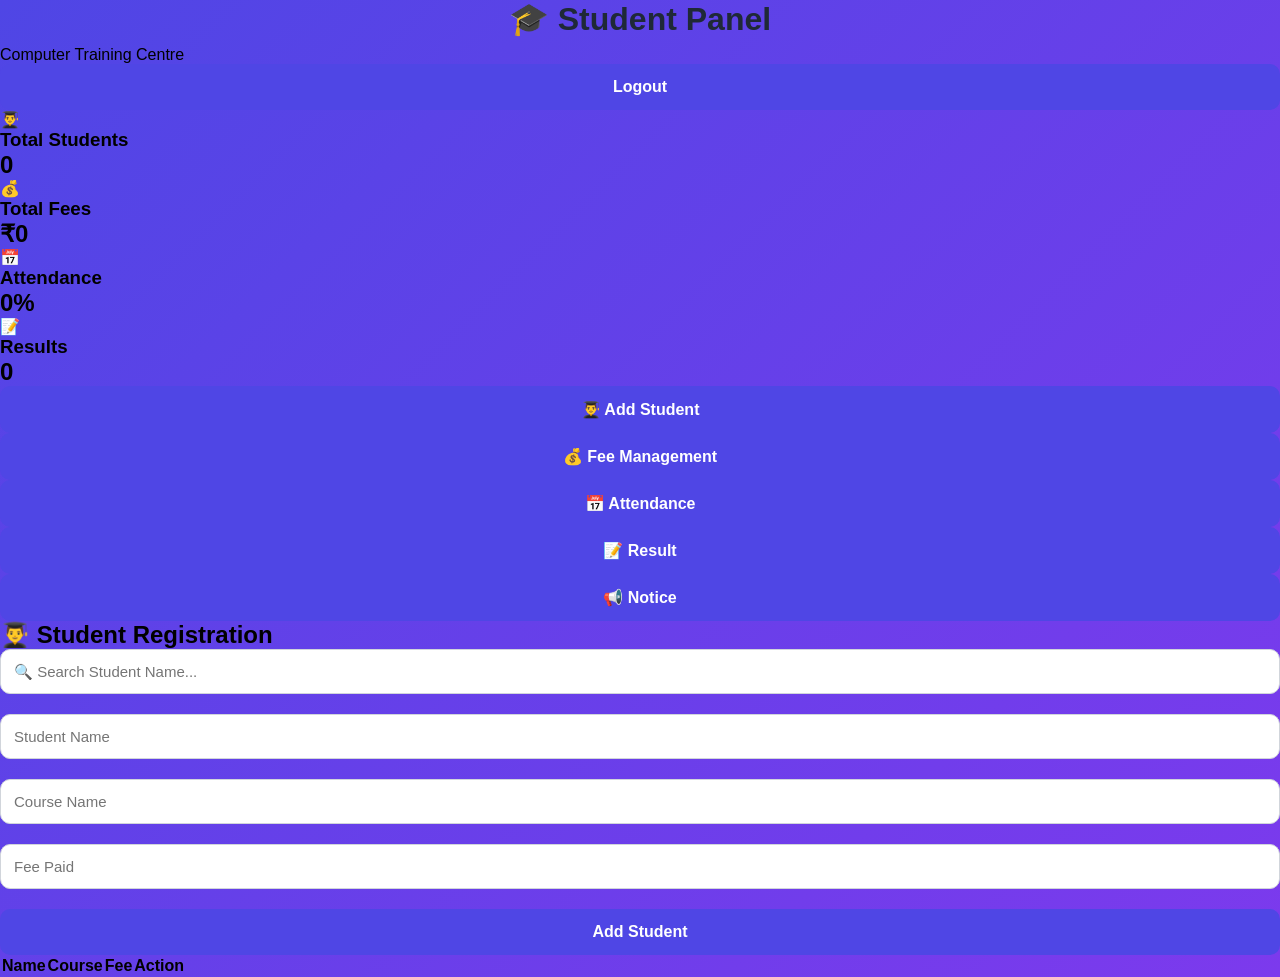
==== dashboard.html @ 35dfce0e "Add files via upload" ====
<!DOCTYPE html>
<html lang="en">

<head>
    <meta charset="UTF-8">
    <meta name="viewport" content="width=device-width, initial-scale=1.0">

    <title>Student Panel Dashboard</title>

    <link rel="stylesheet" href="style.css">
</head>

<body>

    <div class="dashboard">

        <!-- TOP BAR -->
        <div class="topbar">

            <div>
                <h1>🎓 Student Panel</h1>
                <p>Computer Training Centre</p>
            </div>

            <button onclick="logout()">Logout</button>

        </div>


        <!-- DASHBOARD CARDS -->
        <div class="cards">

            <div class="card">
                <div class="icon">👨‍🎓</div>
                <h3>Total Students</h3>
                <h2 id="totalStudents">0</h2>
            </div>


            <div class="card">
                <div class="icon">💰</div>
                <h3>Total Fees</h3>
                <h2 id="totalFees">₹0</h2>
            </div>


            <div class="card">
                <div class="icon">📅</div>
                <h3>Attendance</h3>
                <h2>0%</h2>
            </div>


            <div class="card">
                <div class="icon">📝</div>
                <h3>Results</h3>
                <h2>0</h2>
            </div>

        </div>


        <!-- MENU -->
        <div class="menu">

            <button onclick="openStudent()">
                👨‍🎓 Add Student
            </button>

            <button>
                💰 Fee Management
            </button>

            <button>
                📅 Attendance
            </button>

            <button>
                📝 Result
            </button>

            <button>
                📢 Notice
            </button>

        </div>


        <!-- STUDENT REGISTRATION -->
        <div id="studentSection" class="student-section">

            <h2>👨‍🎓 Student Registration</h2>


            <!-- SEARCH -->
            <input
                type="text"
                id="searchStudent"
                placeholder="🔍 Search Student Name..."
                onkeyup="searchStudent()"
            >


            <!-- STUDENT NAME -->
            <input
                type="text"
                id="studentName"
                placeholder="Student Name"
            >


            <!-- COURSE -->
            <input
                type="text"
                id="courseName"
                placeholder="Course Name"
            >


            <!-- FEE -->
            <input
                type="number"
                id="feePaid"
                placeholder="Fee Paid"
            >


            <!-- ADD BUTTON -->
            <button onclick="addStudent()">
                Add Student
            </button>


            <!-- STUDENT TABLE -->
            <table>

                <thead>

                    <tr>
                        <th>Name</th>
                        <th>Course</th>
                        <th>Fee</th>
                        <th>Action</th>
                    </tr>

                </thead>


                <tbody id="studentTable">

                </tbody>

            </table>

        </div>

    </div>


    <script>

        // =========================================
        // GOOGLE APPS SCRIPT WEB APP URL
        // =========================================

        const API_URL =
            "https://script.google.com/macros/s/AKfycbyfrW8wj6HlNr_ImgUk3nzKjGvr2WSEYpd_7usbFKApgEEcS8_Fs1j1acBQbzlMdmnf/exec";


        // =========================================
        // OPEN STUDENT SECTION
        // =========================================

        function openStudent() {

            document.getElementById("studentSection")
                .style.display = "block";

        }


        // =========================================
        // ADD STUDENT
        // =========================================

        async function addStudent() {

            const name =
                document.getElementById("studentName")
                    .value
                    .trim();


            const course =
                document.getElementById("courseName")
                    .value
                    .trim();


            const fee =
                document.getElementById("feePaid")
                    .value
                    .trim();


            if (
                name === "" ||
                course === "" ||
                fee === ""
            ) {

                alert("Please fill all fields");

                return;

            }


            const data = {

                name: name,

                course: course,

                fee: fee

            };


            try {

                const response =
                    await fetch(
                        API_URL,
                        {
                            method: "POST",
                            body: JSON.stringify(data)
                        }
                    );


                const result =
                    await response.json();


                if (result.status === "success") {

                    alert(
                        "Student Google Sheet-এ Save হয়েছে!"
                    );


                    // CLEAR INPUTS

                    document.getElementById(
                        "studentName"
                    ).value = "";


                    document.getElementById(
                        "courseName"
                    ).value = "";


                    document.getElementById(
                        "feePaid"
                    ).value = "";


                    // RELOAD STUDENT LIST

                    loadStudents();

                }

                else {

                    alert(
                        "Error: " +
                        result.message
                    );

                }

            }


            catch (error) {

                console.error(error);

                alert(
                    "Data save হয়নি। আবার চেষ্টা করুন।"
                );

            }

        }


        // =========================================
        // SEARCH STUDENT
        // =========================================

        function searchStudent() {

            const searchText =
                document.getElementById(
                    "searchStudent"
                )
                .value
                .toLowerCase();


            const table =
                document.getElementById(
                    "studentTable"
                );


            const rows =
                table.getElementsByTagName(
                    "tr"
                );


            for (
                let i = 0;
                i < rows.length;
                i++
            ) {

                const studentName =
                    rows[i]
                    .getElementsByTagName(
                        "td"
                    )[0];


                if (studentName) {

                    const name =
                        studentName.innerText
                            .toLowerCase();


                    if (
                        name.includes(searchText)
                    ) {

                        rows[i].style.display = "";

                    }

                    else {

                        rows[i].style.display = "none";

                    }

                }

            }

        }


        // =========================================
        // DELETE STUDENT
        // =========================================

        async function deleteStudent(id) {

            const confirmDelete =
                confirm(
                    "এই Student-কে Delete করতে চান?"
                );


            if (!confirmDelete) {

                return;

            }


            try {

                const response =
                    await fetch(
                        API_URL +
                        "?action=delete&id=" +
                        id
                    );


                const result =
                    await response.json();


                if (
                    result.status === "success"
                ) {

                    alert(
                        "Student Delete হয়েছে!"
                    );


                    // RELOAD LIST

                    loadStudents();

                }

                else {

                    alert(
                        "Delete হয়নি: " +
                        result.message
                    );

                }

            }


            catch (error) {

                console.error(error);

                alert(
                    "Delete করার সময় সমস্যা হয়েছে।"
                );

            }

        }


        // =========================================
        // LOAD STUDENTS FROM GOOGLE SHEET
        // =========================================

        async function loadStudents() {

            try {

                const response =
                    await fetch(API_URL);


                const data =
                    await response.json();


                const table =
                    document.getElementById(
                        "studentTable"
                    );


                table.innerHTML = "";


                let totalStudents = 0;

                let totalFees = 0;


                // HEADER বাদ দিয়ে data পড়বে

                for (
                    let i = 1;
                    i < data.length;
                    i++
                ) {


                    // Empty row skip

                    if (!data[i][1]) {

                        continue;

                    }


                    const row =
                        table.insertRow();


                    // NAME

                    row.insertCell(0)
                        .innerText =
                        data[i][1];


                    // COURSE

                    row.insertCell(1)
                        .innerText =
                        data[i][2];


                    // FEE

                    row.insertCell(2)
                        .innerText =
                        "₹" + data[i][3];


                    // ACTION

                    const actionCell =
                        row.insertCell(3);


                    actionCell.innerHTML = `

                        <button
                            onclick="deleteStudent(${data[i][0]})"
                        >
                            🗑️ Delete
                        </button>

                    `;


                    // TOTAL STUDENTS

                    totalStudents++;


                    // TOTAL FEES

                    totalFees +=
                        Number(data[i][3]) || 0;

                }


                // TOTAL STUDENTS CARD

                document.getElementById(
                    "totalStudents"
                ).innerText =
                    totalStudents;


                // TOTAL FEES CARD

                document.getElementById(
                    "totalFees"
                ).innerText =
                    "₹" + totalFees;

            }


            catch (error) {

                console.error(
                    "Student loading error:",
                    error
                );

            }

        }


        // =========================================
        // LOGOUT
        // =========================================

        function logout() {

            window.location.href =
                "index.html";

        }


        // =========================================
        // PAGE LOAD
        // =========================================

        loadStudents();


    </script>

</body>

</html>
---- style.css ----
* {
    margin: 0;
    padding: 0;
    box-sizing: border-box;
}

body {
    font-family: Arial, sans-serif;
    background: linear-gradient(135deg, #4f46e5, #7c3aed);
    min-height: 100vh;
}

.login-container {
    min-height: 100vh;
    display: flex;
    justify-content: center;
    align-items: center;
    padding: 20px;
}

.login-box {
    width: 380px;
    background: white;
    padding: 40px;
    border-radius: 20px;
    box-shadow: 0 15px 40px rgba(0, 0, 0, 0.25);
}

.logo {
    width: 75px;
    height: 75px;
    margin: 0 auto 15px;
    background: #eef2ff;
    border-radius: 50%;
    display: flex;
    justify-content: center;
    align-items: center;
    font-size: 38px;
}

h1 {
    text-align: center;
    color: #1f2937;
    margin-bottom: 8px;
}

.subtitle {
    text-align: center;
    color: #6b7280;
    margin-bottom: 30px;
}

label {
    display: block;
    margin-bottom: 7px;
    color: #374151;
    font-weight: bold;
}

input {
    width: 100%;
    padding: 13px;
    margin-bottom: 20px;
    border: 1px solid #d1d5db;
    border-radius: 10px;
    font-size: 15px;
    outline: none;
}

input:focus {
    border-color: #4f46e5;
}

button {
    width: 100%;
    padding: 14px;
    border: none;
    border-radius: 10px;
    background: #4f46e5;
    color: white;
    font-size: 16px;
    font-weight: bold;
    cursor: pointer;
}

button:hover {
    background: #4338ca;
}

#message {
    text-align: center;
    margin-top: 15px;
    font-weight: bold;
}

.footer {
    text-align: center;
    margin-top: 25px;
    color: #9ca3af;
    font-size: 12px;
}
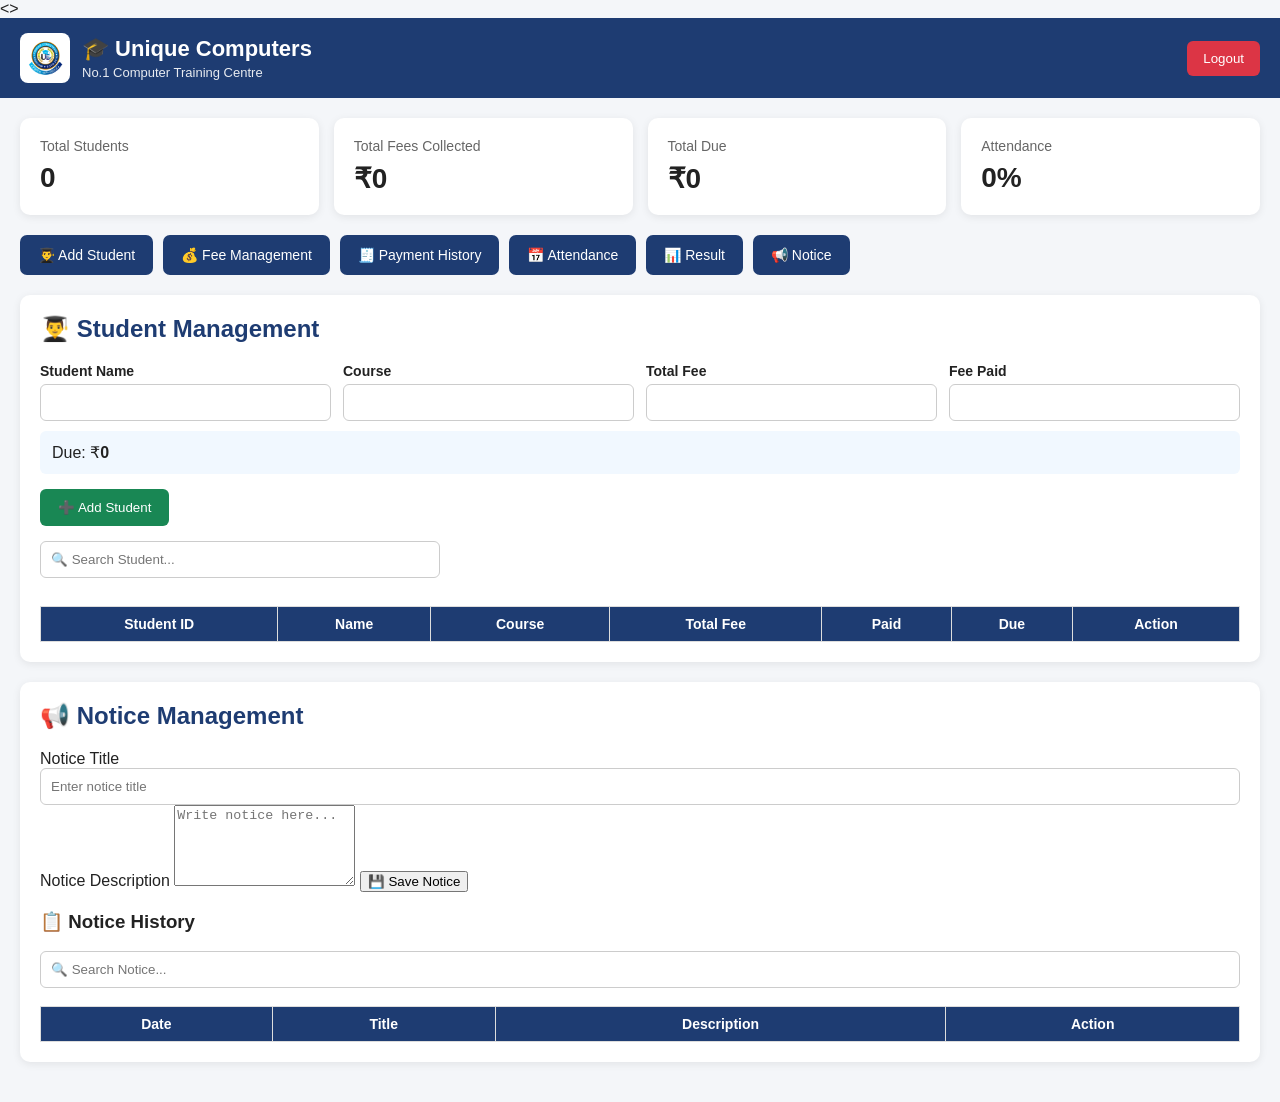
==== commit 8993c95a: "Add files via upload" ====
--- a/dashboard.html
+++ b/dashboard.html
@@ -2,596 +2,4011 @@
 <html lang="en">
 
 <head>
-    <meta charset="UTF-8">
-    <meta name="viewport" content="width=device-width, initial-scale=1.0">
-
-    <title>Student Panel Dashboard</title>
-
-    <link rel="stylesheet" href="style.css">
+<meta charset="UTF-8">
+<meta name="viewport" content="width=device-width, initial-scale=1.0">
+
+<title>Unique Computers - Student Panel</title>
+
+<style>
+
+*{
+    box-sizing:border-box;
+}
+
+body{
+    margin:0;
+    font-family:Arial,sans-serif;
+    background:#f4f6f9;
+    color:#222;
+}
+
+.topbar{
+    background:#1e3c72;
+    color:white;
+    padding:15px 20px;
+    display:flex;
+    align-items:center;
+    justify-content:space-between;
+}
+
+.top-left{
+    display:flex;
+    align-items:center;
+    gap:12px;
+}
+
+.top-left img{
+    width:50px;
+    height:50px;
+    object-fit:contain;
+    background:white;
+    border-radius:8px;
+}
+
+.top-title{
+    font-size:22px;
+    font-weight:bold;
+}
+
+.top-subtitle{
+    font-size:13px;
+    opacity:.9;
+    margin-top:3px;
+}
+
+.logout-btn{
+    background:#dc3545;
+    color:white;
+    border:none;
+    padding:10px 16px;
+    border-radius:6px;
+    cursor:pointer;
+}
+
+.container{
+    padding:20px;
+    max-width:1400px;
+    margin:auto;
+}
+
+.cards{
+    display:grid;
+    grid-template-columns:repeat(4,1fr);
+    gap:15px;
+    margin-bottom:20px;
+}
+
+.card{
+    background:white;
+    padding:20px;
+    border-radius:10px;
+    box-shadow:0 2px 8px rgba(0,0,0,.08);
+}
+
+.card-title{
+    color:#666;
+    font-size:14px;
+}
+
+.card-value{
+    font-size:28px;
+    font-weight:bold;
+    margin-top:8px;
+}
+
+.menu{
+    display:flex;
+    flex-wrap:wrap;
+    gap:10px;
+    margin-bottom:20px;
+}
+
+.menu button{
+    border:none;
+    padding:12px 18px;
+    border-radius:7px;
+    background:#1e3c72;
+    color:white;
+    cursor:pointer;
+    font-size:14px;
+}
+
+.menu button:hover{
+    opacity:.9;
+}
+
+.section{
+    background:white;
+    padding:20px;
+    border-radius:10px;
+    box-shadow:0 2px 8px rgba(0,0,0,.08);
+    margin-bottom:20px;
+}
+
+.section h2{
+    margin-top:0;
+    color:#1e3c72;
+}
+
+.form-grid{
+    display:grid;
+    grid-template-columns:repeat(4,1fr);
+    gap:12px;
+}
+
+.form-group{
+    display:flex;
+    flex-direction:column;
+    gap:5px;
+}
+
+.form-group label{
+    font-weight:bold;
+    font-size:14px;
+}
+
+input,select{
+    padding:10px;
+    border:1px solid #ccc;
+    border-radius:6px;
+    width:100%;
+}
+
+.primary-btn{
+    background:#198754;
+    color:white;
+    border:none;
+    padding:11px 18px;
+    border-radius:6px;
+    cursor:pointer;
+    margin-top:15px;
+}
+
+.secondary-btn{
+    background:#6c757d;
+    color:white;
+    border:none;
+    padding:10px 15px;
+    border-radius:6px;
+    cursor:pointer;
+}
+
+.danger-btn{
+    background:#dc3545;
+    color:white;
+    border:none;
+    padding:7px 10px;
+    border-radius:5px;
+    cursor:pointer;
+}
+
+.edit-btn{
+    background:#0d6efd;
+    color:white;
+    border:none;
+    padding:7px 10px;
+    border-radius:5px;
+    cursor:pointer;
+}
+
+.fee-btn{
+    background:#198754;
+    color:white;
+    border:none;
+    padding:7px 10px;
+    border-radius:5px;
+    cursor:pointer;
+}
+
+.receipt-btn{
+    background:#6f42c1;
+    color:white;
+    border:none;
+    padding:7px 10px;
+    border-radius:5px;
+    cursor:pointer;
+}
+
+table{
+    width:100%;
+    border-collapse:collapse;
+    margin-top:18px;
+    min-width:750px;
+}
+
+th,td{
+    border:1px solid #ddd;
+    padding:9px;
+    text-align:center;
+    font-size:14px;
+}
+
+th{
+    background:#1e3c72;
+    color:white;
+}
+
+.table-wrap{
+    overflow-x:auto;
+}
+
+.search-box{
+    margin-top:15px;
+    margin-bottom:10px;
+}
+
+.search-box input{
+    max-width:400px;
+}
+
+.info-box{
+    background:#f1f8ff;
+    padding:12px;
+    border-radius:6px;
+    margin-top:10px;
+}
+
+.attendance-summary{
+    display:grid;
+    grid-template-columns:repeat(3,1fr);
+    gap:12px;
+    margin-top:15px;
+}
+
+.summary-box{
+    padding:15px;
+    background:#f8f9fa;
+    border-radius:7px;
+    text-align:center;
+}
+
+.summary-number{
+    font-size:24px;
+    font-weight:bold;
+}
+
+.present{
+    color:green;
+    font-weight:bold;
+}
+
+.absent{
+    color:red;
+    font-weight:bold;
+}
+
+.result-summary{
+    display:grid;
+    grid-template-columns:repeat(4,1fr);
+    gap:12px;
+    margin-top:15px;
+}
+
+.result-box{
+    background:#f8f9fa;
+    padding:15px;
+    border-radius:7px;
+    text-align:center;
+}
+
+.result-box strong{
+    display:block;
+    font-size:22px;
+    margin-top:5px;
+}
+
+.grade-pass{
+    color:green;
+    font-weight:bold;
+}
+
+.grade-fail{
+    color:red;
+    font-weight:bold;
+}
+
+/* MODAL */
+
+.modal{
+    display:none;
+    position:fixed;
+    z-index:1000;
+    left:0;
+    top:0;
+    width:100%;
+    height:100%;
+    background:rgba(0,0,0,.55);
+    overflow:auto;
+}
+
+.modal-content{
+    background:white;
+    width:90%;
+    max-width:650px;
+    margin:60px auto;
+    padding:25px;
+    border-radius:10px;
+    position:relative;
+}
+
+.close{
+    position:absolute;
+    right:15px;
+    top:10px;
+    font-size:25px;
+    cursor:pointer;
+}
+
+.modal-grid{
+    display:grid;
+    grid-template-columns:1fr 1fr;
+    gap:12px;
+}
+
+/* RECEIPT */
+
+.receipt-area{
+    background:white;
+    padding:20px;
+}
+
+.receipt-header{
+    text-align:center;
+    border-bottom:2px solid #222;
+    padding-bottom:10px;
+    margin-bottom:15px;
+}
+
+.receipt-header h2{
+    margin:0;
+}
+
+.receipt-header p{
+    margin:5px 0;
+}
+
+.receipt-info{
+    display:grid;
+    grid-template-columns:1fr 1fr;
+    gap:8px;
+    margin-bottom:15px;
+}
+
+.receipt-table{
+    width:100%;
+    min-width:0;
+}
+
+.receipt-table th,
+.receipt-table td{
+    border:1px solid #333;
+    padding:8px;
+}
+
+.receipt-footer{
+    margin-top:25px;
+    display:flex;
+    justify-content:space-between;
+}
+
+/* MOBILE */
+
+@media(max-width:900px){
+
+    .cards{
+        grid-template-columns:repeat(2,1fr);
+    }
+
+    .form-grid{
+        grid-template-columns:repeat(2,1fr);
+    }
+
+    .result-summary{
+        grid-template-columns:repeat(2,1fr);
+    }
+}
+
+@media(max-width:600px){
+
+    .topbar{
+        flex-direction:column;
+        gap:12px;
+        align-items:flex-start;
+    }
+
+    .cards{
+        grid-template-columns:1fr;
+    }
+
+    .form-grid{
+        grid-template-columns:1fr;
+    }
+
+    .modal-grid{
+        grid-template-columns:1fr;
+    }
+
+    .attendance-summary{
+        grid-template-columns:1fr;
+    }
+
+    .result-summary{
+        grid-template-columns:1fr;
+    }
+
+    .container{
+        padding:10px;
+    }
+}
+
+/* PRINT */
+
+@media print{
+
+    body *{
+        visibility:hidden;
+    }
+
+    #receiptPrintArea,
+    #receiptPrintArea *{
+        visibility:visible;
+    }
+
+    #receiptPrintArea{
+        position:absolute;
+        left:0;
+        top:0;
+        width:100%;
+    }
+
+    .no-print{
+        display:none !important;
+    }
+}
+
+</style>
 </head>
 
-<body>
-
-    <div class="dashboard">
-
-        <!-- TOP BAR -->
-        <div class="topbar">
-
-            <div>
-                <h1>🎓 Student Panel</h1>
-                <p>Computer Training Centre</p>
+<>
+
+<!-- TOP BAR -->
+
+<div class="topbar">
+
+    <div class="top-left">
+
+        <img src="logo.png" alt="Logo">
+
+        <div>
+
+            <div class="top-title">
+                🎓 Unique Computers
             </div>
 
-            <button onclick="logout()">Logout</button>
+            <div class="top-subtitle">
+                No.1 Computer Training Centre
+            </div>
 
         </div>
 
-
-        <!-- DASHBOARD CARDS -->
-        <div class="cards">
-
-            <div class="card">
-                <div class="icon">👨‍🎓</div>
-                <h3>Total Students</h3>
-                <h2 id="totalStudents">0</h2>
-            </div>
-
-
-            <div class="card">
-                <div class="icon">💰</div>
-                <h3>Total Fees</h3>
-                <h2 id="totalFees">₹0</h2>
-            </div>
-
-
-            <div class="card">
-                <div class="icon">📅</div>
-                <h3>Attendance</h3>
-                <h2>0%</h2>
-            </div>
-
-
-            <div class="card">
-                <div class="icon">📝</div>
-                <h3>Results</h3>
-                <h2>0</h2>
-            </div>
-
+    </div>
+
+    <button class="logout-btn" onclick="logout()">
+        Logout
+    </button>
+
+</div>
+
+
+<div class="container">
+
+<!-- DASHBOARD CARDS -->
+
+<div class="cards">
+
+    <div class="card">
+
+        <div class="card-title">
+            Total Students
         </div>
 
-
-        <!-- MENU -->
-        <div class="menu">
-
-            <button onclick="openStudent()">
-                👨‍🎓 Add Student
-            </button>
-
-            <button>
-                💰 Fee Management
-            </button>
-
-            <button>
-                📅 Attendance
-            </button>
-
-            <button>
-                📝 Result
-            </button>
-
-            <button>
-                📢 Notice
-            </button>
-
+        <div class="card-value" id="totalStudents">
+            0
         </div>
 
-
-        <!-- STUDENT REGISTRATION -->
-        <div id="studentSection" class="student-section">
-
-            <h2>👨‍🎓 Student Registration</h2>
-
-
-            <!-- SEARCH -->
-            <input
-                type="text"
-                id="searchStudent"
-                placeholder="🔍 Search Student Name..."
-                onkeyup="searchStudent()"
-            >
-
-
-            <!-- STUDENT NAME -->
+    </div>
+
+
+    <div class="card">
+
+        <div class="card-title">
+            Total Fees Collected
+        </div>
+
+        <div class="card-value">
+            ₹<span id="totalFees">0</span>
+        </div>
+
+    </div>
+
+
+    <div class="card">
+
+        <div class="card-title">
+            Total Due
+        </div>
+
+        <div class="card-value">
+            ₹<span id="totalDue">0</span>
+        </div>
+
+    </div>
+
+
+    <div class="card">
+
+        <div class="card-title">
+            Attendance
+        </div>
+
+        <div class="card-value">
+            <span id="attendancePercent">0</span>%
+        </div>
+
+    </div>
+
+</div>
+
+
+<!-- MENU -->
+
+<div class="menu">
+
+    <button onclick="openStudent()">
+        👨‍🎓 Add Student
+    </button>
+
+    <button onclick="openStudent()">
+        💰 Fee Management
+    </button>
+
+    <button onclick="openPaymentHistory()">
+        🧾 Payment History
+    </button>
+
+    <button onclick="openAttendance()">
+        📅 Attendance
+    </button>
+
+    <button onclick="openResult()">
+        📊 Result
+    </button>
+
+    <button onclick="openNotice()">
+        📢 Notice
+    </button>
+
+</div>
+
+
+<!-- STUDENT SECTION -->
+
+<div class="section" id="studentSection">
+
+    <h2>👨‍🎓 Student Management</h2>
+
+    <div class="form-grid">
+
+        <div class="form-group">
+
+            <label>Student Name</label>
+
             <input
                 type="text"
                 id="studentName"
-                placeholder="Student Name"
             >
 
-
-            <!-- COURSE -->
+        </div>
+
+
+        <div class="form-group">
+
+            <label>Course</label>
+
             <input
                 type="text"
                 id="courseName"
-                placeholder="Course Name"
             >
 
-
-            <!-- FEE -->
+        </div>
+
+
+        <div class="form-group">
+
+            <label>Total Fee</label>
+
+            <input
+                type="number"
+                id="totalFee"
+                oninput="updateDuePreview()"
+            >
+
+        </div>
+
+
+        <div class="form-group">
+
+            <label>Fee Paid</label>
+
             <input
                 type="number"
                 id="feePaid"
-                placeholder="Fee Paid"
+                oninput="updateDuePreview()"
             >
 
-
-            <!-- ADD BUTTON -->
-            <button onclick="addStudent()">
-                Add Student
+        </div>
+
+    </div>
+
+
+    <div class="info-box">
+
+        Due:
+        ₹<strong id="duePreview">0</strong>
+
+    </div>
+
+
+    <button
+        class="primary-btn"
+        onclick="addStudent()"
+    >
+        ➕ Add Student
+    </button>
+
+
+    <div class="search-box">
+
+        <input
+            type="text"
+            id="searchStudent"
+            placeholder="🔍 Search Student..."
+            onkeyup="searchStudent()"
+        >
+
+    </div>
+
+
+    <div class="table-wrap">
+
+        <table id="studentTable">
+
+            <thead>
+
+                <tr>
+
+                    <th>Student ID</th>
+                    <th>Name</th>
+                    <th>Course</th>
+                    <th>Total Fee</th>
+                    <th>Paid</th>
+                    <th>Due</th>
+                    <th>Action</th>
+
+                </tr>
+
+            </thead>
+
+            <tbody></tbody>
+
+        </table>
+
+    </div>
+
+</div>
+
+
+<!-- ATTENDANCE SECTION -->
+
+<div
+    class="section"
+    id="attendanceSection"
+    style="display:none;"
+>
+
+    <h2>📅 Attendance Management</h2>
+
+    <div class="form-grid">
+
+        <div class="form-group">
+
+            <label>Date</label>
+
+            <input
+                type="date"
+                id="attendanceDate"
+            >
+
+        </div>
+
+
+        <div class="form-group">
+
+            <label>Select Student</label>
+
+            <select
+                id="attendanceStudent"
+                onchange="showAttendanceStudent()"
+            >
+
+                <option value="">
+                    -- Select Student --
+                </option>
+
+            </select>
+
+        </div>
+
+
+        <div class="form-group">
+
+            <label>Status</label>
+
+            <select id="attendanceStatus">
+
+                <option value="Present">
+                    Present
+                </option>
+
+                <option value="Absent">
+                    Absent
+                </option>
+
+            </select>
+
+        </div>
+
+    </div>
+
+
+    <div
+        class="info-box"
+        id="attendanceStudentInfo"
+        style="display:none;"
+    >
+
+        <div>
+
+            Student:
+            <strong id="attendanceStudentName"></strong>
+
+        </div>
+
+        <div>
+
+            Course:
+            <strong id="attendanceStudentCourse"></strong>
+
+        </div>
+
+    </div>
+
+
+    <button
+        class="primary-btn"
+        onclick="saveAttendance()"
+    >
+        💾 Save Attendance
+    </button>
+
+
+    <div class="attendance-summary">
+
+        <div class="summary-box">
+
+            Total Records
+
+            <div
+                class="summary-number"
+                id="attendanceTotal"
+            >
+                0
+            </div>
+
+        </div>
+
+
+        <div class="summary-box">
+
+            Present
+
+            <div
+                class="summary-number present"
+                id="attendancePresent"
+            >
+                0
+            </div>
+
+        </div>
+
+
+        <div class="summary-box">
+
+            Absent
+
+            <div
+                class="summary-number absent"
+                id="attendanceAbsent"
+            >
+                0
+            </div>
+
+        </div>
+
+    </div>
+
+
+    <div class="search-box">
+
+        <input
+            type="text"
+            id="attendanceSearch"
+            placeholder="🔍 Search Attendance..."
+            onkeyup="filterAttendance()"
+        >
+
+    </div>
+
+
+    <div class="table-wrap">
+
+        <table id="attendanceTable">
+
+            <thead>
+
+                <tr>
+
+                    <th>Date</th>
+                    <th>Student ID</th>
+                    <th>Student Name</th>
+                    <th>Course</th>
+                    <th>Status</th>
+
+                </tr>
+
+            </thead>
+
+            <tbody></tbody>
+
+        </table>
+
+    </div>
+
+</div>
+
+
+<!-- RESULT SECTION -->
+
+<div
+    class="section"
+    id="resultSection"
+    style="display:none;"
+>
+
+    <h2>📊 Result Management</h2>
+
+
+    <div class="form-grid">
+
+        <div class="form-group">
+
+            <label>Student</label>
+
+            <select
+                id="resultStudent"
+                onchange="showResultStudent()"
+            >
+
+                <option value="">
+                    -- Select Student --
+                </option>
+
+            </select>
+
+        </div>
+        
+
+
+        <div class="form-group">
+
+            <label>Exam Name</label>
+
+            <input
+                type="text"
+                id="examName"
+                placeholder="Example: Final Exam 2026"
+            >
+
+        </div>
+        
+
+
+        <div class="form-group">
+
+            <label>Subject</label>
+
+            <input
+                type="text"
+                id="resultSubject"
+                placeholder="Example: Computer"
+            >
+
+        </div>
+
+
+        <div class="form-group">
+
+            <label>Full Marks</label>
+
+            <input
+                type="number"
+                id="fullMarks"
+                min="1"
+                oninput="calculateResult()"
+            >
+
+        </div>
+
+
+        <div class="form-group">
+
+            <label>Marks Obtained</label>
+
+            <input
+                type="number"
+                id="marksObtained"
+                min="0"
+                oninput="calculateResult()"
+            >
+
+        </div>
+
+    </div>
+
+
+    <div
+        class="info-box"
+        id="resultStudentInfo"
+        style="display:none;"
+    >
+
+        Student:
+        <strong id="resultStudentName"></strong>
+
+        &nbsp;&nbsp; | &nbsp;&nbsp;
+
+        Course:
+        <strong id="resultStudentCourse"></strong>
+
+    </div>
+
+
+    <div class="result-summary">
+
+        <div class="result-box">
+
+            Percentage
+
+            <strong id="resultPercentage">
+                0%
+            </strong>
+
+        </div>
+
+
+        <div class="result-box">
+
+            Grade
+
+            <strong id="resultGrade">
+                -
+            </strong>
+
+        </div>
+
+
+        <div class="result-box">
+
+            Status
+
+            <strong id="resultStatus">
+                -
+            </strong>
+
+        </div>
+
+
+        <div class="result-box">
+
+            Marks
+
+            <strong id="resultMarks">
+                0 / 0
+            </strong>
+
+        </div>
+
+    </div>
+
+
+    <button
+        class="primary-btn"
+        onclick="saveResult()"
+    >
+        💾 Save Result
+    </button>
+
+
+    <div class="search-box">
+
+        <input
+            type="text"
+            id="resultSearch"
+            placeholder="🔍 Search Result..."
+            onkeyup="filterResult()"
+        >
+
+    </div>
+
+
+    <div class="table-wrap">
+
+        <table id="resultTable">
+
+            <thead>
+
+                <tr>
+
+                    <th>Date</th>
+                    <th>Student ID</th>
+                    <th>Student Name</th>
+                    <th>Course</th>
+                    <th>Exam</th>
+                    <th>Subject</th>
+                    <th>Full Marks</th>
+                    <th>Obtained</th>
+                    <th>Percentage</th>
+                    <th>Grade</th>
+                    <th>Status</th>
+
+                </tr>
+
+            </thead>
+
+            <tbody></tbody>
+
+        </table>
+
+    </div>
+
+</div>
+<!-- =========================
+     NOTICE MANAGEMENT
+========================= -->
+
+<section id="noticeSection" class="section">
+
+    <h2>📢 Notice Management</h2>
+
+    <div class="form-box">
+
+        <label>Notice Title</label>
+        <input
+            type="text"
+            id="noticeTitle"
+            placeholder="Enter notice title"
+        >
+
+        <label>Notice Description</label>
+        <textarea
+            id="noticeDescription"
+            rows="5"
+            placeholder="Write notice here..."
+        ></textarea>
+
+        <button
+            onclick="saveNotice()"
+            class="btn-primary"
+        >
+            💾 Save Notice
+        </button>
+
+    </div>
+
+
+    <div class="table-box">
+
+        <h3>📋 Notice History</h3>
+
+        <input
+            type="text"
+            id="noticeSearch"
+            placeholder="🔍 Search Notice..."
+            onkeyup="filterNotice()"
+        >
+
+        <table id="noticeTable">
+
+            <thead>
+                <tr>
+                    <th>Date</th>
+                    <th>Title</th>
+                    <th>Description</th>
+                    <th>Action</th>
+                </tr>
+            </thead>
+
+            <tbody>
+            </tbody>
+
+        </table>
+
+    </div>
+
+</section>
+
+
+<!-- PAYMENT HISTORY -->
+
+<div
+    class="section"
+    id="paymentSection"
+    style="display:none;"
+>
+
+    <h2>🧾 Payment History</h2>
+
+
+    <div class="form-grid">
+
+        <div class="form-group">
+
+            <label>Search</label>
+
+            <input
+                type="text"
+                id="paymentSearch"
+                placeholder="Receipt / Student / Course"
+            >
+
+        </div>
+
+
+        <div class="form-group">
+
+            <label>From Date</label>
+
+            <input
+                type="date"
+                id="paymentFromDate"
+            >
+
+        </div>
+
+
+        <div class="form-group">
+
+            <label>To Date</label>
+
+            <input
+                type="date"
+                id="paymentToDate"
+            >
+
+        </div>
+
+    </div>
+
+
+    <button
+        class="primary-btn"
+        onclick="filterPaymentHistory()"
+    >
+        🔍 Filter
+    </button>
+
+
+    <button
+        class="secondary-btn"
+        onclick="clearPaymentFilter()"
+    >
+        Clear
+    </button>
+
+
+    <button
+        class="secondary-btn"
+        onclick="loadPaymentHistory()"
+    >
+        🔄 Refresh
+    </button>
+
+
+    <div class="info-box">
+
+        Records:
+        <strong id="paymentRecordCount">0</strong>
+
+        &nbsp;&nbsp;
+
+        Total Payment:
+        ₹<strong id="paymentTotalAmount">0</strong>
+
+    </div>
+
+
+    <div class="table-wrap">
+
+        <table>
+
+            <thead>
+
+                <tr>
+
+                    <th>Receipt No</th>
+                    <th>Date</th>
+                    <th>Student ID</th>
+                    <th>Student Name</th>
+                    <th>Course</th>
+                    <th>Previous Paid</th>
+                    <th>This Payment</th>
+                    <th>Total Paid</th>
+                    <th>Due</th>
+                    <th>Action</th>
+
+                </tr>
+
+            </thead>
+
+            <tbody id="paymentTableBody"></tbody>
+
+        </table>
+
+    </div>
+
+</div>
+
+</div>
+
+
+<!-- EDIT STUDENT MODAL -->
+
+<div class="modal" id="editModal">
+
+    <div class="modal-content">
+
+        <span
+            class="close"
+            onclick="closeEditModal()"
+        >
+            ×
+        </span>
+
+
+        <h2>✏️ Edit Student</h2>
+
+
+        <input
+            type="hidden"
+            id="editStudentId"
+        >
+
+
+        <div class="modal-grid">
+
+            <div class="form-group">
+
+                <label>Name</label>
+
+                <input
+                    type="text"
+                    id="editName"
+                >
+
+            </div>
+
+
+            <div class="form-group">
+
+                <label>Course</label>
+
+                <input
+                    type="text"
+                    id="editCourse"
+                >
+
+            </div>
+
+
+            <div class="form-group">
+
+                <label>Total Fee</label>
+
+                <input
+                    type="number"
+                    id="editTotalFee"
+                    oninput="updateEditDue()"
+                >
+
+            </div>
+
+
+            <div class="form-group">
+
+                <label>Fee Paid</label>
+
+                <input
+                    type="number"
+                    id="editFee"
+                    oninput="updateEditDue()"
+                >
+
+            </div>
+
+        </div>
+
+
+        <div class="info-box">
+
+            Due:
+            ₹<strong id="editDuePreview">0</strong>
+
+        </div>
+
+
+        <button
+            class="primary-btn"
+            onclick="saveEdit()"
+        >
+            💾 Save Changes
+        </button>
+
+    </div>
+
+</div>
+
+
+<!-- PAY FEE MODAL -->
+
+<div class="modal" id="payModal">
+
+    <div class="modal-content">
+
+        <span
+            class="close"
+            onclick="closePayModal()"
+        >
+            ×
+        </span>
+
+
+        <h2>💰 Pay Fee</h2>
+
+
+        <p>
+            Student:
+            <strong id="payStudentName"></strong>
+        </p>
+
+
+        <p>
+            Course:
+            <strong id="payCourse"></strong>
+        </p>
+
+
+        <p>
+            Current Due:
+            ₹<strong id="payCurrentDue">0</strong>
+        </p>
+
+
+        <div class="form-group">
+
+            <label>Payment Amount</label>
+
+            <input
+                type="number"
+                id="paymentAmount"
+                min="1"
+                oninput="updateNewDue()"
+            >
+
+        </div>
+
+
+        <div class="info-box">
+
+            New Due:
+            ₹<strong id="newDuePreview">0</strong>
+
+        </div>
+
+
+        <button
+            class="primary-btn"
+            onclick="savePayment()"
+        >
+            💾 Save Payment
+        </button>
+
+    </div>
+
+</div>
+
+
+<!-- RECEIPT MODAL -->
+
+<div class="modal" id="receiptModal">
+
+    <div class="modal-content">
+
+        <span
+            class="close no-print"
+            onclick="closeReceiptModal()"
+        >
+            ×
+        </span>
+
+
+        <div
+            id="receiptPrintArea"
+            class="receipt-area"
+        >
+
+            <div class="receipt-header">
+
+                <h2>
+                    UNIQUE COMPUTERS
+                </h2>
+
+                <p>
+                    No.1 Computer Training Centre
+                </p>
+
+                <p>
+                    Payment Receipt
+                </p>
+
+            </div>
+
+
+            <div class="receipt-info">
+
+                <div>
+                    Receipt No:
+                    <strong id="receiptNo"></strong>
+                </div>
+
+                <div>
+                    Date:
+                    <strong id="receiptDate"></strong>
+                </div>
+
+                <div>
+                    Student ID:
+                    <strong id="receiptStudentId"></strong>
+                </div>
+
+                <div>
+                    Student Name:
+                    <strong id="receiptStudentName"></strong>
+                </div>
+
+                <div>
+                    Course:
+                    <strong id="receiptCourse"></strong>
+                </div>
+
+            </div>
+
+
+            <table class="receipt-table">
+
+                <thead>
+
+                    <tr>
+
+                        <th>
+                            Description
+                        </th>
+
+                        <th>
+                            Amount
+                        </th>
+
+                    </tr>
+
+                </thead>
+
+
+                <tbody>
+
+                    <tr>
+
+                        <td>
+                            Previous Paid
+                        </td>
+
+                        <td>
+                            ₹<span id="receiptPreviousPaid">0</span>
+                        </td>
+
+                    </tr>
+
+
+                    <tr>
+
+                        <td>
+                            This Payment
+                        </td>
+
+                        <td>
+                            ₹<span id="receiptThisPayment">0</span>
+                        </td>
+
+                    </tr>
+
+
+                    <tr>
+
+                        <td>
+                            Total Paid
+                        </td>
+
+                        <td>
+                            ₹<span id="receiptTotalPaid">0</span>
+                        </td>
+
+                    </tr>
+
+
+                    <tr>
+
+                        <td>
+                            Due
+                        </td>
+
+                        <td>
+                            ₹<span id="receiptDue">0</span>
+                        </td>
+
+                    </tr>
+
+                </tbody>
+
+            </table>
+
+
+            <div class="receipt-footer">
+
+                <div>
+                    Student Signature
+                </div>
+
+                <div>
+                    Authorised Signature
+                </div>
+
+            </div>
+
+        </div>
+
+
+        <div
+            class="no-print"
+            style="margin-top:20px;text-align:center;"
+        >
+
+            <button
+                class="primary-btn"
+                onclick="printReceipt()"
+            >
+                🖨️ Print Receipt
             </button>
 
 
-            <!-- STUDENT TABLE -->
-            <table>
-
-                <thead>
-
-                    <tr>
-                        <th>Name</th>
-                        <th>Course</th>
-                        <th>Fee</th>
-                        <th>Action</th>
-                    </tr>
-
-                </thead>
-
-
-                <tbody id="studentTable">
-
-                </tbody>
-
-            </table>
+            <button
+                class="secondary-btn"
+                onclick="closeReceiptModal()"
+            >
+                Close
+            </button>
 
         </div>
 
     </div>
 
-
-    <script>
-
-        // =========================================
-        // GOOGLE APPS SCRIPT WEB APP URL
-        // =========================================
-
-        const API_URL =
-            "https://script.google.com/macros/s/AKfycbyfrW8wj6HlNr_ImgUk3nzKjGvr2WSEYpd_7usbFKApgEEcS8_Fs1j1acBQbzlMdmnf/exec";
-
-
-        // =========================================
-        // OPEN STUDENT SECTION
-        // =========================================
-
-        function openStudent() {
-
-            document.getElementById("studentSection")
-                .style.display = "block";
+</div>
+
+
+<script>
+
+const API_URL =
+"https://script.google.com/macros/s/AKfycbyfrW8wj6HlNr_ImgUk3nzKjGvr2WSEYpd_7usbFKApgEEcS8_Fs1j1acBQbzlMdmnf/exec";
+
+
+let studentData = [];
+let paymentHistoryData = [];
+let attendanceData = [];
+let resultData = [];
+
+
+/* =========================
+   SECTION CONTROL
+========================= */
+
+function hideAllSections(){
+
+    document.getElementById("studentSection").style.display="none";
+
+    document.getElementById("paymentSection").style.display="none";
+
+    document.getElementById("attendanceSection").style.display="none";
+
+    document.getElementById("resultSection").style.display="none";
+}
+
+
+function openStudent(){
+
+    hideAllSections();
+
+    document.getElementById("studentSection").style.display="block";
+}
+
+
+function openPaymentHistory(){
+
+    hideAllSections();
+
+    document.getElementById("paymentSection").style.display="block";
+
+    loadPaymentHistory();
+}
+
+
+function openAttendance(){
+
+    hideAllSections();
+
+    document.getElementById("attendanceSection").style.display="block";
+
+    loadAttendanceStudents();
+    loadAttendanceHistory();
+    loadAttendanceSummary();
+}
+
+
+function openResult(){
+
+    hideAllSections();
+
+    document.getElementById("resultSection").style.display="block";
+
+    loadResultStudents();
+    loadResultHistory();
+}
+
+
+
+
+
+/* =========================
+   STUDENT
+========================= */
+
+function updateDuePreview(){
+
+    const total =
+        Number(document.getElementById("totalFee").value) || 0;
+
+    const paid =
+        Number(document.getElementById("feePaid").value) || 0;
+
+    const due =
+        Math.max(0,total-paid);
+
+    document.getElementById("duePreview").textContent=due;
+}
+
+
+async function addStudent(){
+
+    const name =
+        document.getElementById("studentName").value.trim();
+
+    const course =
+        document.getElementById("courseName").value.trim();
+
+    const totalFee =
+        Number(document.getElementById("totalFee").value) || 0;
+
+    const feePaid =
+        Number(document.getElementById("feePaid").value) || 0;
+
+
+    if(!name || !course){
+
+        alert("Student Name এবং Course দিন।");
+
+        return;
+    }
+
+
+    if(totalFee < 0 || feePaid < 0 || feePaid > totalFee){
+
+        alert("Fee information ঠিক দিন।");
+
+        return;
+    }
+
+
+    try{
+
+        const response = await fetch(API_URL,{
+
+            method:"POST",
+
+            body:JSON.stringify({
+
+                action:"addStudent",
+                name:name,
+                course:course,
+                totalFee:totalFee,
+                feePaid:feePaid
+
+            })
+
+        });
+
+
+        const result =
+            await response.json();
+
+
+        alert(
+            result.message ||
+            "Student added successfully."
+        );
+
+
+        document.getElementById("studentName").value="";
+        document.getElementById("courseName").value="";
+        document.getElementById("totalFee").value="";
+        document.getElementById("feePaid").value="";
+        document.getElementById("duePreview").textContent="0";
+
+
+        loadStudents();
+
+    }catch(error){
+
+        alert("Error: "+error);
+
+    }
+
+}
+
+
+function searchStudent(){
+
+    const search =
+        document.getElementById("searchStudent")
+        .value
+        .toLowerCase();
+
+
+    const rows =
+        document.querySelectorAll(
+            "#studentTable tbody tr"
+        );
+
+
+    rows.forEach(row=>{
+
+        row.style.display =
+            row.innerText
+            .toLowerCase()
+            .includes(search)
+            ? ""
+            : "none";
+
+    });
+
+}
+
+
+async function loadStudents(){
+
+    try{
+
+        const response =
+            await fetch(API_URL);
+
+        const data =
+            await response.json();
+
+        studentData =
+            Array.isArray(data)
+            ? data
+            : [];
+
+
+        renderStudents();
+
+        updateDashboardCards();
+
+    }catch(error){
+
+        console.error(error);
+
+    }
+
+}
+
+
+function renderStudents(){
+
+    const tbody =
+        document.querySelector(
+            "#studentTable tbody"
+        );
+
+    tbody.innerHTML="";
+
+
+    studentData.forEach((student,index)=>{
+
+        if(
+            index===0 &&
+            typeof student[0]==="string" &&
+            student[0].toLowerCase().includes("student")
+        ){
+
+            return;
 
         }
 
 
-        // =========================================
-        // ADD STUDENT
-        // =========================================
-
-        async function addStudent() {
-
-            const name =
-                document.getElementById("studentName")
-                    .value
-                    .trim();
-
-
-            const course =
-                document.getElementById("courseName")
-                    .value
-                    .trim();
-
-
-            const fee =
-                document.getElementById("feePaid")
-                    .value
-                    .trim();
-
-
-            if (
-                name === "" ||
-                course === "" ||
-                fee === ""
-            ) {
-
-                alert("Please fill all fields");
-
-                return;
+        const id = student[0];
+
+        const name =
+            student[1] || "";
+
+        const course =
+            student[2] || "";
+
+        const totalFee =
+            Number(student[3]) || 0;
+
+        const paid =
+            Number(student[4]) || 0;
+
+        const due =
+            Number(student[5]) ||
+            Math.max(0,totalFee-paid);
+
+
+        const tr =
+            document.createElement("tr");
+
+
+        tr.innerHTML = `
+
+            <td>${escapeHtml(id)}</td>
+
+            <td>${escapeHtml(name)}</td>
+
+            <td>${escapeHtml(course)}</td>
+
+            <td>₹${totalFee}</td>
+
+            <td>₹${paid}</td>
+
+            <td>₹${due}</td>
+
+            <td>
+
+                <button
+                    class="edit-btn"
+                    onclick="editStudent(
+                        '${escapeJs(id)}',
+                        '${escapeJs(name)}',
+                        '${escapeJs(course)}',
+                        ${totalFee},
+                        ${paid}
+                    )"
+                >
+                    Edit
+                </button>
+
+
+                <button
+                    class="fee-btn"
+                    onclick="openPayModal(
+                        '${escapeJs(id)}',
+                        '${escapeJs(name)}',
+                        '${escapeJs(course)}',
+                        ${due}
+                    )"
+                >
+                    Pay Fee
+                </button>
+
+
+                <button
+                    class="danger-btn"
+                    onclick="deleteStudent(
+                        '${escapeJs(id)}'
+                    )"
+                >
+                    Delete
+                </button>
+
+            </td>
+
+        `;
+
+
+        tbody.appendChild(tr);
+
+    });
+
+}
+
+
+function updateDashboardCards(){
+
+    let totalStudents=0;
+    let totalFees=0;
+    let totalDue=0;
+
+
+    studentData.forEach((student,index)=>{
+
+        if(index===0) return;
+
+        if(!student[0]) return;
+
+
+        totalStudents++;
+
+        totalFees +=
+            Number(student[4]) || 0;
+
+        totalDue +=
+            Number(student[5]) || 0;
+
+    });
+
+
+    document.getElementById("totalStudents")
+        .textContent=totalStudents;
+
+
+    document.getElementById("totalFees")
+        .textContent=totalFees;
+
+
+    document.getElementById("totalDue")
+        .textContent=totalDue;
+
+}
+
+
+/* =========================
+   EDIT
+========================= */
+
+function editStudent(
+    id,
+    name,
+    course,
+    totalFee,
+    paid
+){
+
+    document.getElementById(
+        "editStudentId"
+    ).value=id;
+
+
+    document.getElementById(
+        "editName"
+    ).value=name;
+
+
+    document.getElementById(
+        "editCourse"
+    ).value=course;
+
+
+    document.getElementById(
+        "editTotalFee"
+    ).value=totalFee;
+
+
+    document.getElementById(
+        "editFee"
+    ).value=paid;
+
+
+    updateEditDue();
+
+
+    document.getElementById(
+        "editModal"
+    ).style.display="block";
+
+}
+
+
+function updateEditDue(){
+
+    const total =
+        Number(
+            document.getElementById(
+                "editTotalFee"
+            ).value
+        ) || 0;
+
+
+    const paid =
+        Number(
+            document.getElementById(
+                "editFee"
+            ).value
+        ) || 0;
+
+
+    document.getElementById(
+        "editDuePreview"
+    ).textContent =
+        Math.max(0,total-paid);
+
+}
+
+
+async function saveEdit(){
+
+    const id =
+        document.getElementById(
+            "editStudentId"
+        ).value;
+
+
+    const name =
+        document.getElementById(
+            "editName"
+        ).value.trim();
+
+
+    const course =
+        document.getElementById(
+            "editCourse"
+        ).value.trim();
+
+
+    const totalFee =
+        Number(
+            document.getElementById(
+                "editTotalFee"
+            ).value
+        ) || 0;
+
+
+    const feePaid =
+        Number(
+            document.getElementById(
+                "editFee"
+            ).value
+        ) || 0;
+
+
+    if(!name || !course){
+
+        alert("Name এবং Course দিন।");
+
+        return;
+    }
+
+
+    if(feePaid>totalFee){
+
+        alert(
+            "Fee Paid total fee-এর বেশি হতে পারে না।"
+        );
+
+        return;
+    }
+
+
+    try{
+
+        const url =
+            API_URL+
+            "?action=edit"+
+            "&id="+
+            encodeURIComponent(id)+
+            "&name="+
+            encodeURIComponent(name)+
+            "&course="+
+            encodeURIComponent(course)+
+            "&totalFee="+
+            encodeURIComponent(totalFee)+
+            "&feePaid="+
+            encodeURIComponent(feePaid);
+
+
+        const response =
+            await fetch(url);
+
+
+        const result =
+            await response.json();
+
+
+        alert(
+            result.message ||
+            "Student updated."
+        );
+
+
+        closeEditModal();
+
+        loadStudents();
+
+    }catch(error){
+
+        alert("Error: "+error);
+
+    }
+
+}
+
+
+function closeEditModal(){
+
+    document.getElementById(
+        "editModal"
+    ).style.display="none";
+
+}
+
+
+/* =========================
+   DELETE
+========================= */
+
+async function deleteStudent(id){
+
+    if(
+        !confirm(
+            "এই student delete করতে চান?"
+        )
+    ){
+
+        return;
+
+    }
+
+
+    try{
+
+        const response =
+            await fetch(
+                API_URL+
+                "?action=delete&id="+
+                encodeURIComponent(id)
+            );
+
+
+        const result =
+            await response.json();
+
+
+        alert(
+            result.message ||
+            "Deleted."
+        );
+
+
+        loadStudents();
+
+    }catch(error){
+
+        alert("Error: "+error);
+
+    }
+
+}
+
+
+/* =========================
+   PAY FEE
+========================= */
+
+function openPayModal(
+    id,
+    name,
+    course,
+    due
+){
+
+    document.getElementById(
+        "payStudentId"
+    ).value=id;
+
+
+    document.getElementById(
+        "payStudentName"
+    ).textContent=name;
+
+
+    document.getElementById(
+        "payCourse"
+    ).textContent=course;
+
+
+    document.getElementById(
+        "payCurrentDue"
+    ).textContent=due;
+
+
+    document.getElementById(
+        "paymentAmount"
+    ).value="";
+
+
+    document.getElementById(
+        "newDuePreview"
+    ).textContent=due;
+
+
+    document.getElementById(
+        "payModal"
+    ).style.display="block";
+
+}
+
+
+function updateNewDue(){
+
+    const current =
+        Number(
+            document.getElementById(
+                "payCurrentDue"
+            ).textContent
+        ) || 0;
+
+
+    const amount =
+        Number(
+            document.getElementById(
+                "paymentAmount"
+            ).value
+        ) || 0;
+
+
+    document.getElementById(
+        "newDuePreview"
+    ).textContent =
+        Math.max(0,current-amount);
+
+}
+
+
+async function savePayment(){
+
+    const id =
+        document.getElementById(
+            "payStudentId"
+        ).value;
+
+
+    const amount =
+        Number(
+            document.getElementById(
+                "paymentAmount"
+            ).value
+        ) || 0;
+
+
+    if(amount<=0){
+
+        alert(
+            "Payment amount দিন।"
+        );
+
+        return;
+    }
+
+
+    try{
+
+        const response =
+            await fetch(API_URL,{
+
+                method:"POST",
+
+                body:JSON.stringify({
+
+                    action:"payFee",
+                    studentId:id,
+                    amount:amount
+
+                })
+
+            });
+
+
+        const result =
+            await response.json();
+
+
+        if(result.success===false){
+
+            alert(
+                result.message ||
+                "Payment failed."
+            );
+
+            return;
+
+        }
+
+
+        closePayModal();
+
+        loadStudents();
+
+        loadPaymentHistory();
+
+
+        if(result.receipt){
+
+            showReceipt(
+                result.receipt
+            );
+
+        }else{
+
+            showReceipt(result);
+
+        }
+
+    }catch(error){
+
+        alert("Error: "+error);
+
+    }
+
+}
+
+
+function closePayModal(){
+
+    document.getElementById(
+        "payModal"
+    ).style.display="none";
+
+}
+
+
+/* =========================
+   RECEIPT
+========================= */
+
+function showReceipt(data){
+
+    document.getElementById(
+        "receiptNo"
+    ).textContent =
+        data.receiptNo || "—";
+
+
+    document.getElementById(
+        "receiptDate"
+    ).textContent =
+        data.date || "—";
+
+
+    document.getElementById(
+        "receiptStudentId"
+    ).textContent =
+        data.studentId || "—";
+
+
+    document.getElementById(
+        "receiptStudentName"
+    ).textContent =
+        data.studentName || "—";
+
+
+    document.getElementById(
+        "receiptCourse"
+    ).textContent =
+        data.course || "—";
+
+
+    document.getElementById(
+        "receiptPreviousPaid"
+    ).textContent =
+        Number(data.previousPaid)||0;
+
+
+    document.getElementById(
+        "receiptThisPayment"
+    ).textContent =
+        Number(data.thisPayment)||0;
+
+
+    document.getElementById(
+        "receiptTotalPaid"
+    ).textContent =
+        Number(data.totalPaid)||0;
+
+
+    document.getElementById(
+        "receiptDue"
+    ).textContent =
+        Number(data.due)||0;
+
+
+    document.getElementById(
+        "receiptModal"
+    ).style.display="block";
+
+}
+
+
+function closeReceiptModal(){
+
+    document.getElementById(
+        "receiptModal"
+    ).style.display="none";
+
+}
+
+
+function printReceipt(){
+
+    window.print();
+
+}
+
+
+/* =========================
+   PAYMENT HISTORY
+========================= */
+
+async function loadPaymentHistory(){
+
+    try{
+
+        const response =
+            await fetch(
+                API_URL+"?action=payments"
+            );
+
+
+        const data =
+            await response.json();
+
+
+        paymentHistoryData =
+            Array.isArray(data)
+            ? data
+            : [];
+
+
+        renderPaymentHistory(
+            paymentHistoryData
+        );
+
+    }catch(error){
+
+        console.error(error);
+
+    }
+
+}
+
+
+function renderPaymentHistory(data){
+
+    const tbody =
+        document.getElementById(
+            "paymentTableBody"
+        );
+
+
+    tbody.innerHTML="";
+
+
+    let total=0;
+    let recordCount=0;
+
+
+    data.forEach((payment,index)=>{
+
+        if(index===0){
+
+            return;
+
+        }
+
+
+        if(!payment || !payment[0]){
+
+            return;
+
+        }
+
+
+        const receiptNo =
+            payment[0] || "—";
+
+
+        const date =
+            payment[1] || "—";
+
+
+        const studentId =
+            payment[2] || "—";
+
+
+        const studentName =
+            payment[3] || "—";
+
+
+        const course =
+            payment[4] || "—";
+
+
+        const previousPaid =
+            Number(payment[5]) || 0;
+
+
+        const thisPayment =
+            Number(payment[6]) || 0;
+
+
+        const totalPaid =
+            Number(payment[7]) || 0;
+
+
+        const due =
+            Number(payment[8]) || 0;
+
+
+        total += thisPayment;
+
+        recordCount++;
+
+
+        const safeData = {
+
+            receiptNo:receiptNo,
+            date:date,
+            studentId:studentId,
+            studentName:studentName,
+            course:course,
+            previousPaid:previousPaid,
+            thisPayment:thisPayment,
+            totalPaid:totalPaid,
+            due:due
+
+        };
+
+
+        const tr =
+            document.createElement("tr");
+
+
+        tr.innerHTML = `
+
+            <td>
+                ${escapeHtml(receiptNo)}
+            </td>
+
+            <td>
+                ${escapeHtml(date)}
+            </td>
+
+            <td>
+                ${escapeHtml(studentId)}
+            </td>
+
+            <td>
+                ${escapeHtml(studentName)}
+            </td>
+
+            <td>
+                ${escapeHtml(course)}
+            </td>
+
+            <td>
+                ₹${previousPaid}
+            </td>
+
+            <td>
+                ₹${thisPayment}
+            </td>
+
+            <td>
+                ₹${totalPaid}
+            </td>
+
+            <td>
+                ₹${due}
+            </td>
+
+            <td>
+
+                <button
+                    class="receipt-btn"
+                    onclick='openHistoryReceipt(${JSON.stringify(safeData)})'
+                >
+                    🧾 Receipt
+                </button>
+
+            </td>
+
+        `;
+
+
+        tbody.appendChild(tr);
+
+    });
+
+
+    document.getElementById(
+        "paymentRecordCount"
+    ).textContent =
+        recordCount;
+
+
+    document.getElementById(
+        "paymentTotalAmount"
+    ).textContent =
+        total;
+
+}
+
+
+function openHistoryReceipt(payment){
+
+    showReceipt(payment);
+
+}
+
+
+function parsePaymentDate(value){
+
+    if(!value){
+
+        return null;
+
+    }
+
+
+    const text =
+        String(value).trim();
+
+
+    // dd-MM-yyyy
+
+    const parts =
+        text.split("-");
+
+
+    if(parts.length===3){
+
+        const day =
+            Number(parts[0]);
+
+        const month =
+            Number(parts[1]);
+
+        const year =
+            Number(parts[2]);
+
+
+        if(
+            year &&
+            month &&
+            day
+        ){
+
+            return new Date(
+                year,
+                month-1,
+                day
+            );
+
+        }
+
+    }
+
+
+    const date =
+        new Date(value);
+
+
+    return isNaN(date.getTime())
+        ? null
+        : date;
+
+}
+
+
+function filterPaymentHistory(){
+
+    const search =
+        document.getElementById(
+            "paymentSearch"
+        )
+        .value
+        .toLowerCase()
+        .trim();
+
+
+    const from =
+        document.getElementById(
+            "paymentFromDate"
+        ).value;
+
+
+    const to =
+        document.getElementById(
+            "paymentToDate"
+        ).value;
+
+
+    const fromDate =
+        from
+        ? new Date(from+"T00:00:00")
+        : null;
+
+
+    const toDate =
+        to
+        ? new Date(to+"T23:59:59")
+        : null;
+
+
+    const filtered =
+        paymentHistoryData.filter(
+            (payment,index)=>{
+
+                if(index===0){
+
+                    return false;
+
+                }
+
+
+                const text =
+                    payment
+                    .join(" ")
+                    .toLowerCase();
+
+
+                if(
+                    search &&
+                    !text.includes(search)
+                ){
+
+                    return false;
+
+                }
+
+
+                const paymentDate =
+                    parsePaymentDate(
+                        payment[1]
+                    );
+
+
+                if(
+                    fromDate &&
+                    paymentDate &&
+                    paymentDate < fromDate
+                ){
+
+                    return false;
+
+                }
+
+
+                if(
+                    toDate &&
+                    paymentDate &&
+                    paymentDate > toDate
+                ){
+
+                    return false;
+
+                }
+
+
+                return true;
 
             }
-
-
-            const data = {
-
-                name: name,
-
-                course: course,
-
-                fee: fee
-
-            };
-
-
-            try {
-
-                const response =
-                    await fetch(
-                        API_URL,
-                        {
-                            method: "POST",
-                            body: JSON.stringify(data)
-                        }
-                    );
-
-
-                const result =
-                    await response.json();
-
-
-                if (result.status === "success") {
-
-                    alert(
-                        "Student Google Sheet-এ Save হয়েছে!"
-                    );
-
-
-                    // CLEAR INPUTS
-
-                    document.getElementById(
-                        "studentName"
-                    ).value = "";
-
-
-                    document.getElementById(
-                        "courseName"
-                    ).value = "";
-
-
-                    document.getElementById(
-                        "feePaid"
-                    ).value = "";
-
-
-                    // RELOAD STUDENT LIST
-
-                    loadStudents();
+        );
+
+
+    renderPaymentHistory(filtered);
+
+}
+
+
+function clearPaymentFilter(){
+
+    document.getElementById(
+        "paymentSearch"
+    ).value="";
+
+
+    document.getElementById(
+        "paymentFromDate"
+    ).value="";
+
+
+    document.getElementById(
+        "paymentToDate"
+    ).value="";
+
+
+    renderPaymentHistory(
+        paymentHistoryData
+    );
+
+}
+
+
+/* =========================
+   ATTENDANCE
+========================= */
+
+function loadAttendanceStudents(){
+
+    const select =
+        document.getElementById(
+            "attendanceStudent"
+        );
+
+
+    select.innerHTML =
+        '<option value="">-- Select Student --</option>';
+
+
+    studentData.forEach(
+        (student,index)=>{
+
+            if(index===0) return;
+
+            if(!student[0]) return;
+
+
+            const option =
+                document.createElement(
+                    "option"
+                );
+
+
+            option.value =
+                student[0];
+
+
+            option.textContent =
+                student[0]+
+                " - "+
+                student[1];
+
+
+            select.appendChild(option);
+
+        }
+    );
+
+
+    const dateInput =
+        document.getElementById(
+            "attendanceDate"
+        );
+
+
+    if(!dateInput.value){
+
+        const today =
+            new Date()
+            .toISOString()
+            .split("T")[0];
+
+
+        dateInput.value=today;
+
+    }
+
+}
+
+
+function showAttendanceStudent(){
+
+    const id =
+        document.getElementById(
+            "attendanceStudent"
+        ).value;
+
+
+    const student =
+        studentData.find(
+            (s,index)=>
+                index>0 &&
+                String(s[0])===String(id)
+        );
+
+
+    if(!student){
+
+        document.getElementById(
+            "attendanceStudentInfo"
+        ).style.display="none";
+
+        return;
+
+    }
+
+
+    document.getElementById(
+        "attendanceStudentInfo"
+    ).style.display="block";
+
+
+    document.getElementById(
+        "attendanceStudentName"
+    ).textContent =
+        student[1] || "";
+
+
+    document.getElementById(
+        "attendanceStudentCourse"
+    ).textContent =
+        student[2] || "";
+
+}
+
+
+async function saveAttendance(){
+
+    const date =
+        document.getElementById(
+            "attendanceDate"
+        ).value;
+
+
+    const studentId =
+        document.getElementById(
+            "attendanceStudent"
+        ).value;
+
+
+    const status =
+        document.getElementById(
+            "attendanceStatus"
+        ).value;
+
+
+    if(!date || !studentId){
+
+        alert(
+            "Date এবং Student select করুন।"
+        );
+
+        return;
+
+    }
+
+
+    try{
+
+        const response =
+            await fetch(API_URL,{
+
+                method:"POST",
+
+                body:JSON.stringify({
+
+                    action:"saveAttendance",
+                    date:date,
+                    studentId:studentId,
+                    status:status
+
+                })
+
+            });
+
+
+        const result =
+            await response.json();
+
+
+        alert(
+            result.message ||
+            "Attendance saved."
+        );
+
+
+        loadAttendanceHistory();
+
+        loadAttendanceSummary();
+
+    }catch(error){
+
+        alert("Error: "+error);
+
+    }
+
+}
+
+
+async function loadAttendanceHistory(){
+
+    try{
+
+        const response =
+            await fetch(
+                API_URL+"?action=attendance"
+            );
+
+
+        const data =
+            await response.json();
+
+
+        attendanceData =
+            Array.isArray(data)
+            ? data
+            : [];
+
+
+        renderAttendance(
+            attendanceData
+        );
+
+    }catch(error){
+
+        console.error(error);
+
+    }
+
+}
+
+
+function renderAttendance(data){
+
+    const tbody =
+        document.querySelector(
+            "#attendanceTable tbody"
+        );
+
+
+    tbody.innerHTML="";
+
+
+    data.forEach((row,index)=>{
+
+        if(index===0) return;
+
+        if(!row[1]) return;
+
+
+        const tr =
+            document.createElement("tr");
+
+
+        const statusClass =
+            row[4]==="Present"
+            ? "present"
+            : "absent";
+
+
+        tr.innerHTML = `
+
+            <td>
+                ${escapeHtml(row[0] || "")}
+            </td>
+
+            <td>
+                ${escapeHtml(row[1] || "")}
+            </td>
+
+            <td>
+                ${escapeHtml(row[2] || "")}
+            </td>
+
+            <td>
+                ${escapeHtml(row[3] || "")}
+            </td>
+
+            <td class="${statusClass}">
+                ${escapeHtml(row[4] || "")}
+            </td>
+
+        `;
+
+
+        tbody.appendChild(tr);
+
+    });
+
+}
+
+
+function filterAttendance(){
+
+    const search =
+        document.getElementById(
+            "attendanceSearch"
+        )
+        .value
+        .toLowerCase()
+        .trim();
+
+
+    const filtered =
+        attendanceData.filter(
+            (row,index)=>{
+
+                if(index===0){
+
+                    return false;
 
                 }
 
-                else {
-
-                    alert(
-                        "Error: " +
-                        result.message
-                    );
+
+                return row
+                    .join(" ")
+                    .toLowerCase()
+                    .includes(search);
+
+            }
+        );
+
+
+    renderAttendance(filtered);
+
+}
+
+
+async function loadAttendanceSummary(){
+
+    try{
+
+        const response =
+            await fetch(
+                API_URL+
+                "?action=attendanceSummary"
+            );
+
+
+        const result =
+            await response.json();
+
+
+        document.getElementById(
+            "attendanceTotal"
+        ).textContent =
+            result.total || 0;
+
+
+        document.getElementById(
+            "attendancePresent"
+        ).textContent =
+            result.present || 0;
+
+
+        document.getElementById(
+            "attendanceAbsent"
+        ).textContent =
+            result.absent || 0;
+
+
+        document.getElementById(
+            "attendancePercent"
+        ).textContent =
+            result.percentage || 0;
+
+    }catch(error){
+
+        console.error(error);
+
+    }
+
+}
+
+
+/* =========================
+   RESULT
+========================= */
+
+function loadResultStudents(){
+
+    const select =
+        document.getElementById(
+            "resultStudent"
+        );
+
+
+    select.innerHTML =
+        '<option value="">-- Select Student --</option>';
+
+
+    studentData.forEach(
+        (student,index)=>{
+
+            if(index===0) return;
+
+            if(!student[0]) return;
+
+
+            const option =
+                document.createElement(
+                    "option"
+                );
+
+
+            option.value =
+                student[0];
+
+
+            option.textContent =
+                student[0]+
+                " - "+
+                student[1];
+
+
+            select.appendChild(option);
+
+        }
+    );
+
+}
+
+
+function showResultStudent(){
+
+    const id =
+        document.getElementById(
+            "resultStudent"
+        ).value;
+
+
+    const student =
+        studentData.find(
+            (s,index)=>
+                index>0 &&
+                String(s[0])===String(id)
+        );
+
+
+    if(!student){
+
+        document.getElementById(
+            "resultStudentInfo"
+        ).style.display="none";
+
+        return;
+
+    }
+
+
+    document.getElementById(
+        "resultStudentInfo"
+    ).style.display="block";
+
+
+    document.getElementById(
+        "resultStudentName"
+    ).textContent =
+        student[1] || "";
+
+
+    document.getElementById(
+        "resultStudentCourse"
+    ).textContent =
+        student[2] || "";
+
+}
+
+
+function calculateResult(){
+
+    const full =
+        Number(
+            document.getElementById(
+                "fullMarks"
+            ).value
+        ) || 0;
+
+
+    const obtained =
+        Number(
+            document.getElementById(
+                "marksObtained"
+            ).value
+        ) || 0;
+
+
+    if(full<=0){
+
+        document.getElementById(
+            "resultPercentage"
+        ).textContent="0%";
+
+
+        document.getElementById(
+            "resultGrade"
+        ).textContent="-";
+
+
+        document.getElementById(
+            "resultStatus"
+        ).textContent="-";
+
+
+        document.getElementById(
+            "resultStatus"
+        ).className="";
+
+
+        document.getElementById(
+            "resultMarks"
+        ).textContent="0 / 0";
+
+
+        return;
+
+    }
+
+
+    const percentage =
+        Math.min(
+            100,
+            (obtained/full)*100
+        );
+
+
+    let grade="F";
+
+
+    if(percentage>=90){
+
+        grade="A+";
+
+    }else if(percentage>=80){
+
+        grade="A";
+
+    }else if(percentage>=70){
+
+        grade="B+";
+
+    }else if(percentage>=60){
+
+        grade="B";
+
+    }else if(percentage>=50){
+
+        grade="C";
+
+    }else if(percentage>=40){
+
+        grade="D";
+
+    }
+
+
+    const status =
+        percentage>=40
+        ? "PASS"
+        : "FAIL";
+
+
+    document.getElementById(
+        "resultPercentage"
+    ).textContent =
+        percentage.toFixed(2)+"%";
+
+
+    document.getElementById(
+        "resultGrade"
+    ).textContent =
+        grade;
+
+
+    document.getElementById(
+        "resultStatus"
+    ).textContent =
+        status;
+
+
+    document.getElementById(
+        "resultStatus"
+    ).className =
+        status==="PASS"
+        ? "grade-pass"
+        : "grade-fail";
+
+
+    document.getElementById(
+        "resultMarks"
+    ).textContent =
+        obtained+
+        " / "+
+        full;
+
+}
+
+
+async function saveResult(){
+
+    const studentId =
+        document.getElementById(
+            "resultStudent"
+        ).value;
+
+
+    const examName =
+        document.getElementById(
+            "examName"
+        ).value.trim();
+
+
+    const subject =
+        document.getElementById(
+            "resultSubject"
+        ).value.trim();
+
+
+    const fullMarks =
+        Number(
+            document.getElementById(
+                "fullMarks"
+            ).value
+        ) || 0;
+
+
+    const marksObtained =
+        Number(
+            document.getElementById(
+                "marksObtained"
+            ).value
+        ) || 0;
+
+
+    if(!studentId){
+
+        alert(
+            "Student select করুন।"
+        );
+
+        return;
+
+    }
+
+
+    if(!examName){
+
+        alert(
+            "Exam Name দিন।"
+        );
+
+        return;
+
+    }
+
+
+    if(!subject){
+
+        alert(
+            "Subject দিন।"
+        );
+
+        return;
+
+    }
+
+
+    if(fullMarks<=0){
+
+        alert(
+            "Full Marks দিন।"
+        );
+
+        return;
+
+    }
+
+
+    if(
+        marksObtained<0 ||
+        marksObtained>fullMarks
+    ){
+
+        alert(
+            "Marks Obtained ঠিক দিন।"
+        );
+
+        return;
+
+    }
+
+
+    calculateResult();
+
+
+    try{
+
+        const response =
+            await fetch(API_URL,{
+
+                method:"POST",
+
+                body:JSON.stringify({
+
+                    action:"saveResult",
+
+                    studentId:studentId,
+
+                    examName:examName,
+
+                    subject:subject,
+
+                    fullMarks:fullMarks,
+
+                    marksObtained:marksObtained
+
+                })
+
+            });
+
+
+        const result =
+            await response.json();
+
+
+        alert(
+            result.message ||
+            "Result saved."
+        );
+
+
+        loadResultHistory();
+
+
+        // Clear form
+
+        document.getElementById(
+            "examName"
+        ).value="";
+
+
+        document.getElementById(
+            "resultSubject"
+        ).value="";
+
+
+        document.getElementById(
+            "fullMarks"
+        ).value="";
+
+
+        document.getElementById(
+            "marksObtained"
+        ).value="";
+
+
+        document.getElementById(
+            "resultPercentage"
+        ).textContent="0%";
+
+
+        document.getElementById(
+            "resultGrade"
+        ).textContent="-";
+
+
+        document.getElementById(
+            "resultStatus"
+        ).textContent="-";
+
+
+        document.getElementById(
+            "resultStatus"
+        ).className="";
+
+
+        document.getElementById(
+            "resultMarks"
+        ).textContent="0 / 0";
+
+    }catch(error){
+
+        alert(
+            "Error: "+error
+        );
+
+    }
+
+}
+
+
+async function loadResultHistory(){
+
+    try{
+
+        const response =
+            await fetch(
+                API_URL+
+                "?action=result"
+            );
+
+
+        const data =
+            await response.json();
+
+
+        resultData =
+            Array.isArray(data)
+            ? data
+            : [];
+
+
+        renderResult(resultData);
+
+    }catch(error){
+
+        console.error(error);
+
+    }
+
+}
+
+
+/* ==================================================
+   IMPORTANT FIXED RESULT FUNCTION
+   Sheet columns:
+
+   0 Date
+   1 Student ID
+   2 Student Name
+   3 Course
+   4 Exam Name
+   5 Subject
+   6 Full Marks
+   7 Marks Obtained
+   8 Percentage
+   9 Grade
+   10 Status
+================================================== */
+
+function renderResult(data){
+
+    const tbody =
+        document.querySelector(
+            "#resultTable tbody"
+        );
+
+
+    tbody.innerHTML="";
+
+
+    data.forEach((row,index)=>{
+
+        if(index===0){
+
+            return;
+
+        }
+
+
+        if(!row[1]){
+
+            return;
+
+        }
+
+
+        const date =
+            row[0] || "";
+
+
+        const studentId =
+            row[1] || "";
+
+
+        const studentName =
+            row[2] || "";
+
+
+        const course =
+            row[3] || "";
+
+
+        const examName =
+            row[4] || "";
+
+
+        const subject =
+            row[5] || "";
+
+
+        const fullMarks =
+            Number(row[6]) || 0;
+
+
+        const obtained =
+            Number(row[7]) || 0;
+
+
+        // ★ IMPORTANT FIX ★
+        // Percentage is row[8], NOT row[7]
+
+        let percentage =
+            Number(row[8]);
+
+
+        // Safety calculation for old/missing data
+
+        if(
+            !Number.isFinite(percentage) &&
+            fullMarks>0
+        ){
+
+            percentage =
+                (obtained/fullMarks)*100;
+
+        }
+
+
+        if(!Number.isFinite(percentage)){
+
+            percentage=0;
+
+        }
+
+
+        const grade =
+            row[9] || "-";
+
+
+        const status =
+            row[10] || "-";
+
+
+        const tr =
+            document.createElement("tr");
+
+
+        tr.innerHTML = `
+
+            <td>
+                ${escapeHtml(date)}
+            </td>
+
+            <td>
+                ${escapeHtml(studentId)}
+            </td>
+
+            <td>
+                ${escapeHtml(studentName)}
+            </td>
+
+            <td>
+                ${escapeHtml(course)}
+            </td>
+
+            <td>
+                ${escapeHtml(examName)}
+            </td>
+
+            <td>
+                ${escapeHtml(subject)}
+            </td>
+
+            <td>
+                ${fullMarks}
+            </td>
+
+            <td>
+                ${obtained}
+            </td>
+
+            <td>
+                ${percentage.toFixed(2)}%
+            </td>
+
+            <td>
+                ${escapeHtml(grade)}
+            </td>
+
+            <td class="${
+                status==="PASS"
+                ? "grade-pass"
+                : status==="FAIL"
+                ? "grade-fail"
+                : ""
+            }">
+
+                ${escapeHtml(status)}
+
+            </td>
+
+        `;
+
+
+        tbody.appendChild(tr);
+
+    });
+
+}
+
+
+function filterResult(){
+
+    const search =
+        document.getElementById(
+            "resultSearch"
+        )
+        .value
+        .toLowerCase()
+        .trim();
+
+
+    const filtered =
+        resultData.filter(
+            (row,index)=>{
+
+                if(index===0){
+
+                    return false;
 
                 }
 
+
+                return row
+                    .join(" ")
+                    .toLowerCase()
+                    .includes(search);
+
             }
-
-
-            catch (error) {
-
-                console.error(error);
-
-                alert(
-                    "Data save হয়নি। আবার চেষ্টা করুন।"
-                );
-
-            }
-
-        }
-
-
-        // =========================================
-        // SEARCH STUDENT
-        // =========================================
-
-        function searchStudent() {
-
-            const searchText =
-                document.getElementById(
-                    "searchStudent"
-                )
-                .value
-                .toLowerCase();
-
-
-            const table =
-                document.getElementById(
-                    "studentTable"
-                );
-
-
-            const rows =
-                table.getElementsByTagName(
-                    "tr"
-                );
-
-
-            for (
-                let i = 0;
-                i < rows.length;
-                i++
-            ) {
-
-                const studentName =
-                    rows[i]
-                    .getElementsByTagName(
-                        "td"
-                    )[0];
-
-
-                if (studentName) {
-
-                    const name =
-                        studentName.innerText
-                            .toLowerCase();
-
-
-                    if (
-                        name.includes(searchText)
-                    ) {
-
-                        rows[i].style.display = "";
-
-                    }
-
-                    else {
-
-                        rows[i].style.display = "none";
-
-                    }
-
-                }
-
-            }
-
-        }
-
-
-        // =========================================
-        // DELETE STUDENT
-        // =========================================
-
-        async function deleteStudent(id) {
-
-            const confirmDelete =
-                confirm(
-                    "এই Student-কে Delete করতে চান?"
-                );
-
-
-            if (!confirmDelete) {
-
-                return;
-
-            }
-
-
-            try {
-
-                const response =
-                    await fetch(
-                        API_URL +
-                        "?action=delete&id=" +
-                        id
-                    );
-
-
-                const result =
-                    await response.json();
-
-
-                if (
-                    result.status === "success"
-                ) {
-
-                    alert(
-                        "Student Delete হয়েছে!"
-                    );
-
-
-                    // RELOAD LIST
-
-                    loadStudents();
-
-                }
-
-                else {
-
-                    alert(
-                        "Delete হয়নি: " +
-                        result.message
-                    );
-
-                }
-
-            }
-
-
-            catch (error) {
-
-                console.error(error);
-
-                alert(
-                    "Delete করার সময় সমস্যা হয়েছে।"
-                );
-
-            }
-
-        }
-
-
-        // =========================================
-        // LOAD STUDENTS FROM GOOGLE SHEET
-        // =========================================
-
-        async function loadStudents() {
-
-            try {
-
-                const response =
-                    await fetch(API_URL);
-
-
-                const data =
-                    await response.json();
-
-
-                const table =
-                    document.getElementById(
-                        "studentTable"
-                    );
-
-
-                table.innerHTML = "";
-
-
-                let totalStudents = 0;
-
-                let totalFees = 0;
-
-
-                // HEADER বাদ দিয়ে data পড়বে
-
-                for (
-                    let i = 1;
-                    i < data.length;
-                    i++
-                ) {
-
-
-                    // Empty row skip
-
-                    if (!data[i][1]) {
-
-                        continue;
-
-                    }
-
-
-                    const row =
-                        table.insertRow();
-
-
-                    // NAME
-
-                    row.insertCell(0)
-                        .innerText =
-                        data[i][1];
-
-
-                    // COURSE
-
-                    row.insertCell(1)
-                        .innerText =
-                        data[i][2];
-
-
-                    // FEE
-
-                    row.insertCell(2)
-                        .innerText =
-                        "₹" + data[i][3];
-
-
-                    // ACTION
-
-                    const actionCell =
-                        row.insertCell(3);
-
-
-                    actionCell.innerHTML = `
-
-                        <button
-                            onclick="deleteStudent(${data[i][0]})"
-                        >
-                            🗑️ Delete
-                        </button>
-
-                    `;
-
-
-                    // TOTAL STUDENTS
-
-                    totalStudents++;
-
-
-                    // TOTAL FEES
-
-                    totalFees +=
-                        Number(data[i][3]) || 0;
-
-                }
-
-
-                // TOTAL STUDENTS CARD
-
-                document.getElementById(
-                    "totalStudents"
-                ).innerText =
-                    totalStudents;
-
-
-                // TOTAL FEES CARD
-
-                document.getElementById(
-                    "totalFees"
-                ).innerText =
-                    "₹" + totalFees;
-
-            }
-
-
-            catch (error) {
-
-                console.error(
-                    "Student loading error:",
-                    error
-                );
-
-            }
-
-        }
-
-
-        // =========================================
-        // LOGOUT
-        // =========================================
-
-        function logout() {
-
-            window.location.href =
-                "index.html";
-
-        }
-
-
-        // =========================================
-        // PAGE LOAD
-        // =========================================
+        );
+
+
+    renderResult(filtered);
+
+}
+
+
+/* =========================
+   UTILITIES
+========================= */
+
+function escapeHtml(value){
+
+    return String(value)
+
+        .replace(/&/g,"&amp;")
+
+        .replace(/</g,"&lt;")
+
+        .replace(/>/g,"&gt;")
+
+        .replace(/"/g,"&quot;")
+
+        .replace(/'/g,"&#039;");
+
+}
+
+
+function escapeJs(value){
+
+    return String(value)
+
+        .replace(/\\/g,"\\\\")
+
+        .replace(/'/g,"\\'")
+
+        .replace(/"/g,'\\"')
+
+        .replace(/\n/g," ");
+
+}
+
+
+function logout(){
+
+    window.location.href="index.html";
+
+}
+
+
+/* =========================
+   MODAL CLOSE
+========================= */
+
+window.onclick=function(event){
+
+    const editModal =
+        document.getElementById(
+            "editModal"
+        );
+
+
+    const payModal =
+        document.getElementById(
+            "payModal"
+        );
+
+
+    const receiptModal =
+        document.getElementById(
+            "receiptModal"
+        );
+
+
+    if(event.target===editModal){
+
+        closeEditModal();
+
+    }
+
+
+    if(event.target===payModal){
+
+        closePayModal();
+
+    }
+
+
+    if(event.target===receiptModal){
+
+        closeReceiptModal();
+
+    }
+
+};
+
+
+/* =========================
+   PAGE LOAD
+========================= */
+
+document.addEventListener(
+    "DOMContentLoaded",
+    function(){
 
         loadStudents();
 
-
-    </script>
-
+        loadAttendanceSummary();
+
+    }
+);
+
+</script>
 </body>
-
 </html>
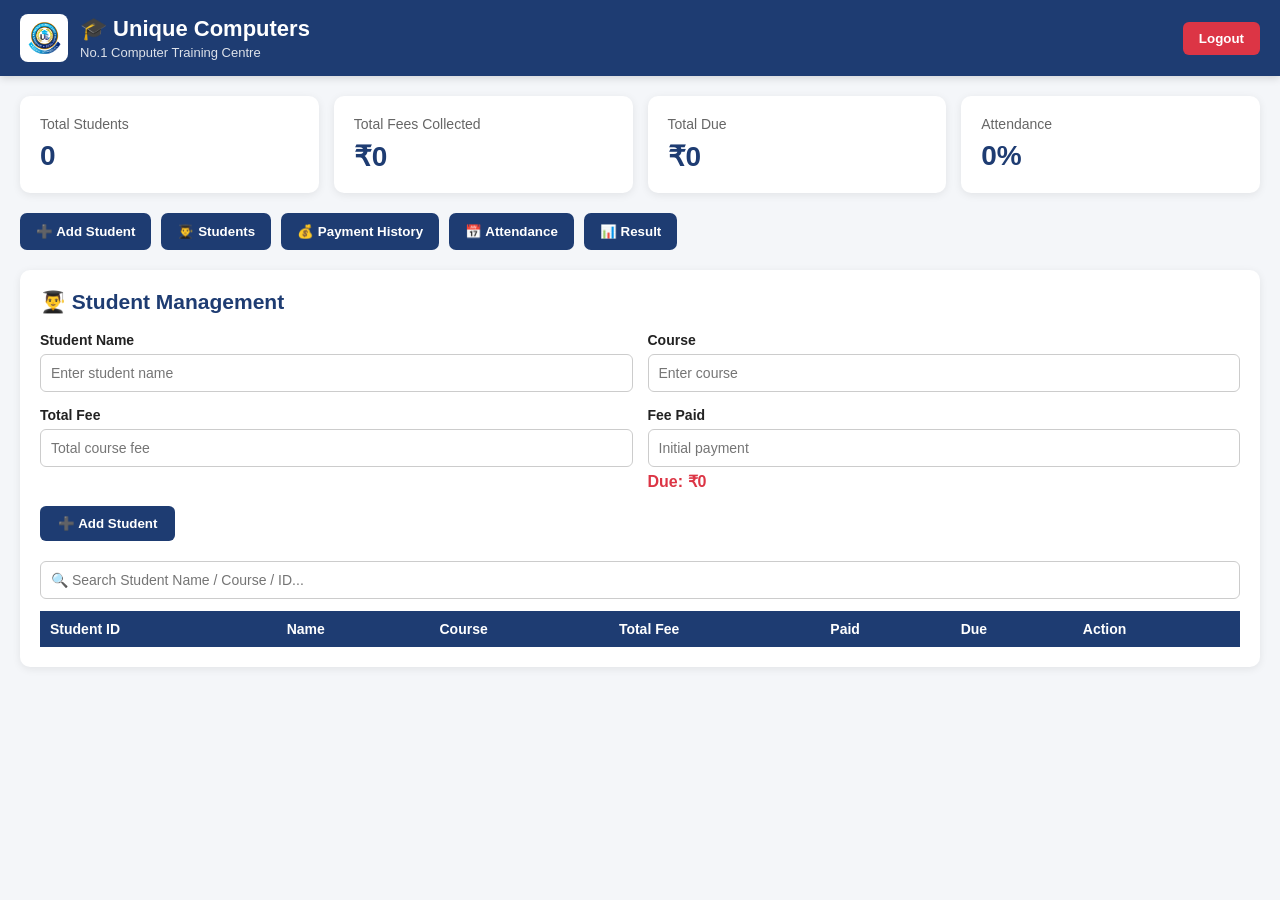
==== commit 126a2e99: "Add files via upload" ====
--- a/dashboard.html
+++ b/dashboard.html
@@ -2,8 +2,11 @@
 <html lang="en">
 
 <head>
+
 <meta charset="UTF-8">
-<meta name="viewport" content="width=device-width, initial-scale=1.0">
+
+<meta name="viewport"
+      content="width=device-width, initial-scale=1.0">
 
 <title>Unique Computers - Student Panel</title>
 
@@ -11,46 +14,50 @@
 
 *{
     box-sizing:border-box;
+    margin:0;
+    padding:0;
 }
 
 body{
-    margin:0;
-    font-family:Arial,sans-serif;
+    font-family:Arial, sans-serif;
     background:#f4f6f9;
     color:#222;
 }
+
+/* ================= TOP BAR ================= */
 
 .topbar{
     background:#1e3c72;
     color:white;
-    padding:15px 20px;
+    padding:14px 20px;
     display:flex;
     align-items:center;
     justify-content:space-between;
-}
-
-.top-left{
+    box-shadow:0 2px 8px rgba(0,0,0,.15);
+}
+
+.logo-area{
     display:flex;
     align-items:center;
     gap:12px;
 }
 
-.top-left img{
-    width:50px;
-    height:50px;
+.logo-area img{
+    width:48px;
+    height:48px;
     object-fit:contain;
     background:white;
     border-radius:8px;
 }
 
-.top-title{
+.logo-title{
     font-size:22px;
     font-weight:bold;
 }
 
-.top-subtitle{
+.logo-subtitle{
     font-size:13px;
-    opacity:.9;
+    opacity:.85;
     margin-top:3px;
 }
 
@@ -58,12 +65,19 @@
     background:#dc3545;
     color:white;
     border:none;
-    padding:10px 16px;
+    padding:9px 16px;
     border-radius:6px;
     cursor:pointer;
-}
-
-.container{
+    font-weight:bold;
+}
+
+.logout-btn:hover{
+    opacity:.9;
+}
+
+/* ================= DASHBOARD ================= */
+
+.dashboard{
     padding:20px;
     max-width:1400px;
     margin:auto;
@@ -78,21 +92,24 @@
 
 .card{
     background:white;
+    border-radius:10px;
     padding:20px;
-    border-radius:10px;
     box-shadow:0 2px 8px rgba(0,0,0,.08);
 }
 
 .card-title{
     color:#666;
     font-size:14px;
+    margin-bottom:8px;
 }
 
 .card-value{
     font-size:28px;
     font-weight:bold;
-    margin-top:8px;
-}
+    color:#1e3c72;
+}
+
+/* ================= MENU ================= */
 
 .menu{
     display:flex;
@@ -103,17 +120,19 @@
 
 .menu button{
     border:none;
-    padding:12px 18px;
+    padding:11px 16px;
     border-radius:7px;
     background:#1e3c72;
     color:white;
     cursor:pointer;
-    font-size:14px;
+    font-weight:bold;
 }
 
 .menu button:hover{
-    opacity:.9;
-}
+    background:#16305d;
+}
+
+/* ================= SECTION ================= */
 
 .section{
     background:white;
@@ -123,55 +142,84 @@
     margin-bottom:20px;
 }
 
-.section h2{
-    margin-top:0;
+.section-title{
+    font-size:21px;
     color:#1e3c72;
-}
+    margin-bottom:18px;
+    font-weight:bold;
+}
+
+/* ================= FORM ================= */
 
 .form-grid{
     display:grid;
-    grid-template-columns:repeat(4,1fr);
-    gap:12px;
+    grid-template-columns:repeat(2,1fr);
+    gap:15px;
 }
 
 .form-group{
     display:flex;
     flex-direction:column;
-    gap:5px;
 }
 
 .form-group label{
+    margin-bottom:6px;
     font-weight:bold;
     font-size:14px;
 }
 
-input,select{
+.form-group input,
+.form-group select,
+.form-group textarea,
+.search-box input{
     padding:10px;
     border:1px solid #ccc;
     border-radius:6px;
-    width:100%;
-}
-
-.primary-btn{
-    background:#198754;
+    outline:none;
+    font-size:14px;
+}
+
+.form-group input:focus,
+.form-group select:focus,
+.form-group textarea:focus,
+.search-box input:focus{
+    border-color:#1e3c72;
+}
+
+.full-width{
+    grid-column:1/-1;
+}
+
+.due-preview{
+    margin-top:5px;
+    color:#dc3545;
+    font-weight:bold;
+}
+
+.btn-primary{
+    background:#1e3c72;
     color:white;
     border:none;
-    padding:11px 18px;
+    padding:10px 18px;
     border-radius:6px;
     cursor:pointer;
-    margin-top:15px;
-}
-
-.secondary-btn{
+    font-weight:bold;
+}
+
+.btn-primary:hover{
+    background:#16305d;
+}
+
+.btn-secondary{
     background:#6c757d;
     color:white;
     border:none;
-    padding:10px 15px;
+    padding:10px 18px;
     border-radius:6px;
     cursor:pointer;
 }
 
-.danger-btn{
+.btn-danger{
     background:#dc3545;
     color:white;
     border:none;
@@ -180,16 +228,16 @@
     cursor:pointer;
 }
 
-.edit-btn{
-    background:#0d6efd;
-    color:white;
+.btn-warning{
+    background:#ffc107;
+    color:#111;
     border:none;
     padding:7px 10px;
     border-radius:5px;
     cursor:pointer;
 }
 
-.fee-btn{
+.btn-success{
     background:#198754;
     color:white;
     border:none;
@@ -198,119 +246,59 @@
     cursor:pointer;
 }
 
-.receipt-btn{
-    background:#6f42c1;
-    color:white;
-    border:none;
-    padding:7px 10px;
-    border-radius:5px;
-    cursor:pointer;
+/* ================= SEARCH ================= */
+
+.search-box{
+    margin:20px 0 12px;
+}
+
+.search-box input{
+    width:100%;
+}
+
+/* ================= TABLE ================= */
+
+.table-container{
+    width:100%;
+    overflow-x:auto;
 }
 
 table{
     width:100%;
     border-collapse:collapse;
-    margin-top:18px;
-    min-width:750px;
-}
-
-th,td{
-    border:1px solid #ddd;
-    padding:9px;
-    text-align:center;
-    font-size:14px;
-}
-
-th{
+    min-width:700px;
+}
+
+table th{
     background:#1e3c72;
     color:white;
-}
-
-.table-wrap{
-    overflow-x:auto;
-}
-
-.search-box{
-    margin-top:15px;
-    margin-bottom:10px;
-}
-
-.search-box input{
-    max-width:400px;
-}
-
-.info-box{
-    background:#f1f8ff;
-    padding:12px;
-    border-radius:6px;
-    margin-top:10px;
-}
-
-.attendance-summary{
-    display:grid;
-    grid-template-columns:repeat(3,1fr);
-    gap:12px;
-    margin-top:15px;
-}
-
-.summary-box{
-    padding:15px;
-    background:#f8f9fa;
-    border-radius:7px;
-    text-align:center;
-}
-
-.summary-number{
-    font-size:24px;
-    font-weight:bold;
-}
-
-.present{
-    color:green;
-    font-weight:bold;
-}
-
-.absent{
-    color:red;
-    font-weight:bold;
-}
-
-.result-summary{
-    display:grid;
-    grid-template-columns:repeat(4,1fr);
-    gap:12px;
-    margin-top:15px;
-}
-
-.result-box{
-    background:#f8f9fa;
-    padding:15px;
-    border-radius:7px;
-    text-align:center;
-}
-
-.result-box strong{
-    display:block;
-    font-size:22px;
-    margin-top:5px;
-}
-
-.grade-pass{
-    color:green;
-    font-weight:bold;
-}
-
-.grade-fail{
-    color:red;
-    font-weight:bold;
-}
-
-/* MODAL */
+    padding:10px;
+    text-align:left;
+    font-size:14px;
+}
+
+table td{
+    padding:10px;
+    border-bottom:1px solid #ddd;
+    font-size:14px;
+}
+
+table tr:hover{
+    background:#f7f9fc;
+}
+
+.action-buttons{
+    display:flex;
+    flex-wrap:wrap;
+    gap:5px;
+}
+
+/* ================= MODAL ================= */
 
 .modal{
     display:none;
     position:fixed;
-    z-index:1000;
+    z-index:9999;
     left:0;
     top:0;
     width:100%;
@@ -322,74 +310,112 @@
 .modal-content{
     background:white;
     width:90%;
-    max-width:650px;
+    max-width:600px;
     margin:60px auto;
-    padding:25px;
+    padding:22px;
     border-radius:10px;
     position:relative;
 }
 
 .close{
     position:absolute;
-    right:15px;
-    top:10px;
-    font-size:25px;
+    right:18px;
+    top:12px;
+    font-size:28px;
     cursor:pointer;
-}
-
-.modal-grid{
+    color:#555;
+}
+
+.modal-title{
+    color:#1e3c72;
+    margin-bottom:18px;
+}
+
+/* ================= INFO BOX ================= */
+
+.info-box{
+    background:#f4f7fb;
+    padding:12px;
+    border-radius:7px;
+    margin:12px 0;
+    line-height:1.7;
+}
+
+.info-box strong{
+    color:#1e3c72;
+}
+
+/* ================= FILTER ================= */
+
+.filter-grid{
     display:grid;
-    grid-template-columns:1fr 1fr;
-    gap:12px;
-}
-
-/* RECEIPT */
-
-.receipt-area{
+    grid-template-columns:repeat(3,1fr);
+    gap:10px;
+    margin-bottom:15px;
+}
+
+.filter-grid input{
+    padding:9px;
+    border:1px solid #ccc;
+    border-radius:6px;
+}
+
+.payment-summary{
+    display:flex;
+    gap:20px;
+    margin-bottom:15px;
+    flex-wrap:wrap;
+}
+
+.summary-box{
+    background:#f4f7fb;
+    padding:12px 18px;
+    border-radius:7px;
+}
+
+.summary-box strong{
+    color:#1e3c72;
+}
+
+/* ================= RECEIPT ================= */
+
+.receipt{
+    border:2px solid #1e3c72;
+    padding:20px;
     background:white;
-    padding:20px;
 }
 
 .receipt-header{
     text-align:center;
-    border-bottom:2px solid #222;
-    padding-bottom:10px;
+    border-bottom:2px solid #1e3c72;
+    padding-bottom:12px;
     margin-bottom:15px;
 }
 
 .receipt-header h2{
-    margin:0;
-}
-
-.receipt-header p{
-    margin:5px 0;
-}
-
-.receipt-info{
-    display:grid;
-    grid-template-columns:1fr 1fr;
-    gap:8px;
-    margin-bottom:15px;
-}
-
-.receipt-table{
-    width:100%;
-    min-width:0;
-}
-
-.receipt-table th,
-.receipt-table td{
-    border:1px solid #333;
-    padding:8px;
-}
-
-.receipt-footer{
-    margin-top:25px;
+    color:#1e3c72;
+}
+
+.receipt-row{
     display:flex;
     justify-content:space-between;
-}
-
-/* MOBILE */
+    padding:7px 0;
+    border-bottom:1px dotted #ccc;
+}
+
+.receipt-footer{
+    text-align:center;
+    margin-top:20px;
+    font-size:13px;
+    color:#666;
+}
+
+.print-btn{
+    margin-top:15px;
+    width:100%;
+}
+
+/* ================= MOBILE ================= */
 
 @media(max-width:900px){
 
@@ -397,93 +423,79 @@
         grid-template-columns:repeat(2,1fr);
     }
 
-    .form-grid{
-        grid-template-columns:repeat(2,1fr);
-    }
-
-    .result-summary{
-        grid-template-columns:repeat(2,1fr);
-    }
 }
 
 @media(max-width:600px){
 
     .topbar{
-        flex-direction:column;
-        gap:12px;
-        align-items:flex-start;
+        padding:10px;
+    }
+
+    .logo-title{
+        font-size:18px;
+    }
+
+    .dashboard{
+        padding:10px;
     }
 
     .cards{
-        grid-template-columns:1fr;
+        grid-template-columns:1fr 1fr;
+        gap:8px;
+    }
+
+    .card{
+        padding:14px;
+    }
+
+    .card-value{
+        font-size:22px;
     }
 
     .form-grid{
         grid-template-columns:1fr;
     }
 
-    .modal-grid{
+    .filter-grid{
         grid-template-columns:1fr;
     }
 
-    .attendance-summary{
-        grid-template-columns:1fr;
-    }
-
-    .result-summary{
-        grid-template-columns:1fr;
-    }
-
-    .container{
-        padding:10px;
-    }
-}
-
-/* PRINT */
-
-@media print{
-
-    body *{
-        visibility:hidden;
-    }
-
-    #receiptPrintArea,
-    #receiptPrintArea *{
-        visibility:visible;
-    }
-
-    #receiptPrintArea{
-        position:absolute;
-        left:0;
-        top:0;
-        width:100%;
-    }
-
-    .no-print{
-        display:none !important;
-    }
+    .menu button{
+        flex:1;
+        min-width:130px;
+    }
+
+    .modal-content{
+        width:95%;
+        margin:30px auto;
+    }
+
 }
 
 </style>
+
 </head>
 
-<>
-
-<!-- TOP BAR -->
+
+<body>
+
+
+<!-- ================= TOP BAR ================= -->
 
 <div class="topbar">
 
-    <div class="top-left">
-
-        <img src="logo.png" alt="Logo">
+    <div class="logo-area">
+
+        <img src="logo.png"
+             onerror="this.style.display='none';">
 
         <div>
 
-            <div class="top-title">
+            <div class="logo-title">
                 🎓 Unique Computers
             </div>
 
-            <div class="top-subtitle">
+            <div class="logo-subtitle">
                 No.1 Computer Training Centre
             </div>
 
@@ -491,16 +503,19 @@
 
     </div>
 
-    <button class="logout-btn" onclick="logout()">
+    <button class="logout-btn"
+            onclick="logout()">
         Logout
     </button>
 
 </div>
 
 
-<div class="container">
-
-<!-- DASHBOARD CARDS -->
+
+<div class="dashboard">
+
+
+<!-- ================= DASHBOARD CARDS ================= -->
 
 <div class="cards">
 
@@ -510,7 +525,8 @@
             Total Students
         </div>
 
-        <div class="card-value" id="totalStudents">
+        <div class="card-value"
+             id="totalStudents">
             0
         </div>
 
@@ -523,8 +539,9 @@
             Total Fees Collected
         </div>
 
-        <div class="card-value">
-            ₹<span id="totalFees">0</span>
+        <div class="card-value"
+             id="totalFees">
+            ₹0
         </div>
 
     </div>
@@ -536,8 +553,9 @@
             Total Due
         </div>
 
-        <div class="card-value">
-            ₹<span id="totalDue">0</span>
+        <div class="card-value"
+             id="totalDue">
+            ₹0
         </div>
 
     </div>
@@ -549,8 +567,9 @@
             Attendance
         </div>
 
-        <div class="card-value">
-            <span id="attendancePercent">0</span>%
+        <div class="card-value"
+             id="attendancePercent">
+            0%
         </div>
 
     </div>
@@ -558,20 +577,21 @@
 </div>
 
 
-<!-- MENU -->
+
+<!-- ================= MENU ================= -->
 
 <div class="menu">
 
     <button onclick="openStudent()">
-        👨‍🎓 Add Student
+        ➕ Add Student
     </button>
 
     <button onclick="openStudent()">
-        💰 Fee Management
+        👨‍🎓 Students
     </button>
 
     <button onclick="openPaymentHistory()">
-        🧾 Payment History
+        💰 Payment History
     </button>
 
     <button onclick="openAttendance()">
@@ -582,165 +602,291 @@
         📊 Result
     </button>
 
-    <button onclick="openNotice()">
-        📢 Notice
-    </button>
-
 </div>
 
 
+
+<!-- ===================================================== -->
 <!-- STUDENT SECTION -->
-
-<div class="section" id="studentSection">
-
-    <h2>👨‍🎓 Student Management</h2>
+<!-- ===================================================== -->
+
+<section id="studentSection"
+         class="section">
+
+    <div class="section-title">
+        👨‍🎓 Student Management
+    </div>
+
 
     <div class="form-grid">
 
         <div class="form-group">
 
-            <label>Student Name</label>
-
-            <input
-                type="text"
-                id="studentName"
-            >
+            <label>
+                Student Name
+            </label>
+
+            <input type="text"
+                   id="studentName"
+                   placeholder="Enter student name">
 
         </div>
 
 
         <div class="form-group">
 
-            <label>Course</label>
-
-            <input
-                type="text"
-                id="courseName"
-            >
+            <label>
+                Course
+            </label>
+
+            <input type="text"
+                   id="courseName"
+                   placeholder="Enter course">
 
         </div>
 
 
         <div class="form-group">
 
-            <label>Total Fee</label>
-
-            <input
-                type="number"
-                id="totalFee"
-                oninput="updateDuePreview()"
-            >
+            <label>
+                Total Fee
+            </label>
+
+            <input type="number"
+                   id="totalFee"
+                   min="0"
+                   placeholder="Total course fee"
+                   oninput="updateDuePreview()">
 
         </div>
 
 
         <div class="form-group">
 
-            <label>Fee Paid</label>
-
-            <input
-                type="number"
-                id="feePaid"
-                oninput="updateDuePreview()"
-            >
+            <label>
+                Fee Paid
+            </label>
+
+            <input type="number"
+                   id="feePaid"
+                   min="0"
+                   placeholder="Initial payment"
+                   oninput="updateDuePreview()">
+
+            <div class="due-preview"
+                 id="duePreview">
+                Due: ₹0
+            </div>
 
         </div>
 
+
+        <div class="full-width">
+
+            <button class="btn-primary"
+                    onclick="addStudent()">
+
+                ➕ Add Student
+
+            </button>
+
+        </div>
+
     </div>
 
 
-    <div class="info-box">
-
-        Due:
-        ₹<strong id="duePreview">0</strong>
+
+    <div class="search-box">
+
+        <input type="text"
+               id="searchStudent"
+               placeholder="🔍 Search Student Name / Course / ID..."
+               onkeyup="searchStudent()">
 
     </div>
 
 
-    <button
-        class="primary-btn"
-        onclick="addStudent()"
-    >
-        ➕ Add Student
-    </button>
-
-
-    <div class="search-box">
-
-        <input
-            type="text"
-            id="searchStudent"
-            placeholder="🔍 Search Student..."
-            onkeyup="searchStudent()"
-        >
+
+    <div class="table-container">
+
+        <table id="studentTable">
+
+            <thead>
+
+                <tr>
+
+                    <th>Student ID</th>
+
+                    <th>Name</th>
+
+                    <th>Course</th>
+
+                    <th>Total Fee</th>
+
+                    <th>Paid</th>
+
+                    <th>Due</th>
+
+                    <th>Action</th>
+
+                </tr>
+
+            </thead>
+
+            <tbody></tbody>
+
+        </table>
 
     </div>
 
-
-    <div class="table-wrap">
-
-        <table id="studentTable">
+</section>
+
+
+
+<!-- ===================================================== -->
+<!-- PAYMENT HISTORY -->
+<!-- ===================================================== -->
+
+<section id="paymentSection"
+         class="section"
+         style="display:none;">
+
+    <div class="section-title">
+        💰 Payment History
+    </div>
+
+
+    <div class="filter-grid">
+
+        <input type="text"
+               id="paymentSearch"
+               placeholder="Search student..."
+               onkeyup="filterPaymentHistory()">
+
+
+        <input type="date"
+               id="paymentFromDate"
+               onchange="filterPaymentHistory()">
+
+
+        <input type="date"
+               id="paymentToDate"
+               onchange="filterPaymentHistory()">
+
+    </div>
+
+
+    <div style="margin-bottom:15px;">
+
+        <button class="btn-secondary"
+                onclick="clearPaymentFilter()">
+            Clear Filter
+        </button>
+
+        <button class="btn-primary"
+                onclick="loadPaymentHistory()">
+            🔄 Refresh
+        </button>
+
+    </div>
+
+
+    <div class="payment-summary">
+
+        <div class="summary-box">
+
+            Records:
+            <strong id="paymentRecordCount">
+                0
+            </strong>
+
+        </div>
+
+
+        <div class="summary-box">
+
+            Total Payment:
+            <strong id="paymentTotalAmount">
+                ₹0
+            </strong>
+
+        </div>
+
+    </div>
+
+
+
+    <div class="table-container">
+
+        <table>
 
             <thead>
 
                 <tr>
 
+                    <th>Receipt No</th>
+                    <th>Date</th>
                     <th>Student ID</th>
                     <th>Name</th>
                     <th>Course</th>
-                    <th>Total Fee</th>
-                    <th>Paid</th>
+                    <th>Previous Paid</th>
+                    <th>This Payment</th>
+                    <th>Total Paid</th>
                     <th>Due</th>
-                    <th>Action</th>
+                    <th>Receipt</th>
 
                 </tr>
 
             </thead>
 
-            <tbody></tbody>
+            <tbody id="paymentTableBody"></tbody>
 
         </table>
 
     </div>
 
-</div>
-
-
-<!-- ATTENDANCE SECTION -->
-
-<div
-    class="section"
-    id="attendanceSection"
-    style="display:none;"
->
-
-    <h2>📅 Attendance Management</h2>
+</section>
+
+
+
+<!-- ===================================================== -->
+<!-- ATTENDANCE -->
+<!-- ===================================================== -->
+
+<section id="attendanceSection"
+         class="section"
+         style="display:none;">
+
+    <div class="section-title">
+        📅 Attendance Management
+    </div>
+
 
     <div class="form-grid">
 
         <div class="form-group">
 
-            <label>Date</label>
-
-            <input
-                type="date"
-                id="attendanceDate"
-            >
+            <label>
+                Date
+            </label>
+
+            <input type="date"
+                   id="attendanceDate">
 
         </div>
 
 
         <div class="form-group">
 
-            <label>Select Student</label>
-
-            <select
-                id="attendanceStudent"
-                onchange="showAttendanceStudent()"
-            >
+            <label>
+                Student
+            </label>
+
+            <select id="attendanceStudent"
+                    onchange="showAttendanceStudent()">
 
                 <option value="">
-                    -- Select Student --
+                    Select Student
                 </option>
 
             </select>
@@ -750,7 +896,9 @@
 
         <div class="form-group">
 
-            <label>Status</label>
+            <label>
+                Status
+            </label>
 
             <select id="attendanceStatus">
 
@@ -766,101 +914,86 @@
 
         </div>
 
+
+        <div class="form-group">
+
+            <label>
+                Student Information
+            </label>
+
+            <div class="info-box"
+                 id="attendanceStudentInfo">
+                Select a student
+            </div>
+
+        </div>
+
+
+        <div class="full-width">
+
+            <button class="btn-primary"
+                    onclick="saveAttendance()">
+
+                💾 Save Attendance
+
+            </button>
+
+        </div>
+
     </div>
 
 
-    <div
-        class="info-box"
-        id="attendanceStudentInfo"
-        style="display:none;"
-    >
-
-        <div>
-
-            Student:
-            <strong id="attendanceStudentName"></strong>
+
+    <div class="payment-summary"
+         style="margin-top:20px;">
+
+        <div class="summary-box">
+
+            Total:
+            <strong id="attendanceTotal">
+                0
+            </strong>
 
         </div>
 
-        <div>
-
-            Course:
-            <strong id="attendanceStudentCourse"></strong>
+
+        <div class="summary-box">
+
+            Present:
+            <strong id="attendancePresent">
+                0
+            </strong>
 
         </div>
 
+
+        <div class="summary-box">
+
+            Absent:
+            <strong id="attendanceAbsent">
+                0
+            </strong>
+
+        </div>
+
     </div>
 
 
-    <button
-        class="primary-btn"
-        onclick="saveAttendance()"
-    >
-        💾 Save Attendance
-    </button>
-
-
-    <div class="attendance-summary">
-
-        <div class="summary-box">
-
-            Total Records
-
-            <div
-                class="summary-number"
-                id="attendanceTotal"
-            >
-                0
-            </div>
-
-        </div>
-
-
-        <div class="summary-box">
-
-            Present
-
-            <div
-                class="summary-number present"
-                id="attendancePresent"
-            >
-                0
-            </div>
-
-        </div>
-
-
-        <div class="summary-box">
-
-            Absent
-
-            <div
-                class="summary-number absent"
-                id="attendanceAbsent"
-            >
-                0
-            </div>
-
-        </div>
+
+    <div class="search-box">
+
+        <input type="text"
+               id="attendanceSearch"
+               placeholder="🔍 Search attendance..."
+               onkeyup="filterAttendance()">
 
     </div>
 
 
-    <div class="search-box">
-
-        <input
-            type="text"
-            id="attendanceSearch"
-            placeholder="🔍 Search Attendance..."
-            onkeyup="filterAttendance()"
-        >
-
-    </div>
-
-
-    <div class="table-wrap">
-
-        <table id="attendanceTable">
+
+    <div class="table-container">
+
+        <table>
 
             <thead>
 
@@ -868,7 +1001,7 @@
 
                     <th>Date</th>
                     <th>Student ID</th>
-                    <th>Student Name</th>
+                    <th>Name</th>
                     <th>Course</th>
                     <th>Status</th>
 
@@ -876,192 +1009,183 @@
 
             </thead>
 
-            <tbody></tbody>
+            <tbody id="attendanceTable"></tbody>
 
         </table>
 
     </div>
 
-</div>
-
-
-<!-- RESULT SECTION -->
-
-<div
-    class="section"
-    id="resultSection"
-    style="display:none;"
->
-
-    <h2>📊 Result Management</h2>
+</section>
+
+
+
+<!-- ===================================================== -->
+<!-- RESULT -->
+<!-- ===================================================== -->
+
+<section id="resultSection"
+         class="section"
+         style="display:none;">
+
+    <div class="section-title">
+        📊 Result Management
+    </div>
 
 
     <div class="form-grid">
 
         <div class="form-group">
 
-            <label>Student</label>
-
-            <select
-                id="resultStudent"
-                onchange="showResultStudent()"
-            >
+            <label>
+                Student
+            </label>
+
+            <select id="resultStudent"
+                    onchange="showResultStudent()">
 
                 <option value="">
-                    -- Select Student --
+                    Select Student
                 </option>
 
             </select>
 
         </div>
-        
 
 
         <div class="form-group">
 
-            <label>Exam Name</label>
-
-            <input
-                type="text"
-                id="examName"
-                placeholder="Example: Final Exam 2026"
-            >
+            <label>
+                Exam Name
+            </label>
+
+            <input type="text"
+                   id="examName"
+                   placeholder="Example: Monthly Test">
 
         </div>
-        
 
 
         <div class="form-group">
 
-            <label>Subject</label>
-
-            <input
-                type="text"
-                id="resultSubject"
-                placeholder="Example: Computer"
-            >
+            <label>
+                Subject
+            </label>
+
+            <input type="text"
+                   id="resultSubject"
+                   placeholder="Subject">
 
         </div>
 
 
         <div class="form-group">
 
-            <label>Full Marks</label>
-
-            <input
-                type="number"
-                id="fullMarks"
-                min="1"
-                oninput="calculateResult()"
-            >
+            <label>
+                Full Marks
+            </label>
+
+            <input type="number"
+                   id="fullMarks"
+                   min="1"
+                   oninput="calculateResult()">
 
         </div>
 
 
         <div class="form-group">
 
-            <label>Marks Obtained</label>
-
-            <input
-                type="number"
-                id="marksObtained"
-                min="0"
-                oninput="calculateResult()"
-            >
+            <label>
+                Marks Obtained
+            </label>
+
+            <input type="number"
+                   id="marksObtained"
+                   min="0"
+                   oninput="calculateResult()">
 
         </div>
 
+
+        <div class="form-group">
+
+            <label>
+                Student Information
+            </label>
+
+            <div class="info-box"
+                 id="resultStudentInfo">
+                Select a student
+            </div>
+
+        </div>
+
+
+        <div class="full-width">
+
+            <div class="info-box">
+
+                <div>
+                    Percentage:
+                    <strong id="resultPercentage">
+                        0%
+                    </strong>
+                </div>
+
+                <div>
+                    Grade:
+                    <strong id="resultGrade">
+                        -
+                    </strong>
+                </div>
+
+                <div>
+                    Status:
+                    <strong id="resultStatus">
+                        -
+                    </strong>
+                </div>
+
+                <div>
+                    Marks:
+                    <strong id="resultMarks">
+                        0
+                    </strong>
+                </div>
+
+            </div>
+
+        </div>
+
+
+        <div class="full-width">
+
+            <button class="btn-primary"
+                    onclick="saveResult()">
+
+                💾 Save Result
+
+            </button>
+
+        </div>
+
     </div>
 
 
-    <div
-        class="info-box"
-        id="resultStudentInfo"
-        style="display:none;"
-    >
-
-        Student:
-        <strong id="resultStudentName"></strong>
-
-        &nbsp;&nbsp; | &nbsp;&nbsp;
-
-        Course:
-        <strong id="resultStudentCourse"></strong>
+
+    <div class="search-box">
+
+        <input type="text"
+               id="resultSearch"
+               placeholder="🔍 Search result..."
+               onkeyup="filterResult()">
 
     </div>
 
 
-    <div class="result-summary">
-
-        <div class="result-box">
-
-            Percentage
-
-            <strong id="resultPercentage">
-                0%
-            </strong>
-
-        </div>
-
-
-        <div class="result-box">
-
-            Grade
-
-            <strong id="resultGrade">
-                -
-            </strong>
-
-        </div>
-
-
-        <div class="result-box">
-
-            Status
-
-            <strong id="resultStatus">
-                -
-            </strong>
-
-        </div>
-
-
-        <div class="result-box">
-
-            Marks
-
-            <strong id="resultMarks">
-                0 / 0
-            </strong>
-
-        </div>
-
-    </div>
-
-
-    <button
-        class="primary-btn"
-        onclick="saveResult()"
-    >
-        💾 Save Result
-    </button>
-
-
-    <div class="search-box">
-
-        <input
-            type="text"
-            id="resultSearch"
-            placeholder="🔍 Search Result..."
-            onkeyup="filterResult()"
-        >
-
-    </div>
-
-
-    <div class="table-wrap">
-
-        <table id="resultTable">
+
+    <div class="table-container">
+
+        <table>
 
             <thead>
 
@@ -1069,7 +1193,7 @@
 
                     <th>Date</th>
                     <th>Student ID</th>
-                    <th>Student Name</th>
+                    <th>Name</th>
                     <th>Course</th>
                     <th>Exam</th>
                     <th>Subject</th>
@@ -1083,386 +1207,237 @@
 
             </thead>
 
-            <tbody></tbody>
+            <tbody id="resultTable"></tbody>
 
         </table>
 
     </div>
 
+</section>
+
 </div>
-<!-- =========================
-     NOTICE MANAGEMENT
-========================= -->
-
-<section id="noticeSection" class="section">
-
-    <h2>📢 Notice Management</h2>
-
-    <div class="form-box">
-
-        <label>Notice Title</label>
-        <input
-            type="text"
-            id="noticeTitle"
-            placeholder="Enter notice title"
-        >
-
-        <label>Notice Description</label>
-        <textarea
-            id="noticeDescription"
-            rows="5"
-            placeholder="Write notice here..."
-        ></textarea>
-
-        <button
-            onclick="saveNotice()"
-            class="btn-primary"
-        >
-            💾 Save Notice
+
+
+
+<!-- ===================================================== -->
+<!-- EDIT STUDENT MODAL -->
+<!-- ===================================================== -->
+
+<div id="editModal"
+     class="modal">
+
+    <div class="modal-content">
+
+        <span class="close"
+              onclick="closeEditModal()">
+            &times;
+        </span>
+
+        <h2 class="modal-title">
+            ✏️ Edit Student
+        </h2>
+
+
+        <input type="hidden"
+               id="editStudentId">
+
+
+        <div class="form-group">
+
+            <label>
+                Student Name
+            </label>
+
+            <input type="text"
+                   id="editName">
+
+        </div>
+
+        <br>
+
+
+        <div class="form-group">
+
+            <label>
+                Course
+            </label>
+
+            <input type="text"
+                   id="editCourse">
+
+        </div>
+
+        <br>
+
+
+        <div class="form-group">
+
+            <label>
+                Total Fee
+            </label>
+
+            <input type="number"
+                   id="editTotalFee"
+                   min="0"
+                   oninput="updateEditDue()">
+
+        </div>
+
+        <br>
+
+
+        <div class="form-group">
+
+            <label>
+                Fee Paid
+            </label>
+
+            <input type="number"
+                   id="editFee"
+                   min="0"
+                   oninput="updateEditDue()">
+
+        </div>
+
+
+        <div class="due-preview"
+             id="editDuePreview">
+            Due: ₹0
+        </div>
+
+
+        <br>
+
+        <button class="btn-primary"
+                onclick="saveEdit()">
+
+            💾 Save Changes
+
         </button>
 
+        <button class="btn-secondary"
+                onclick="closeEditModal()">
+
+            Cancel
+
+        </button>
+
     </div>
 
-
-    <div class="table-box">
-
-        <h3>📋 Notice History</h3>
-
-        <input
-            type="text"
-            id="noticeSearch"
-            placeholder="🔍 Search Notice..."
-            onkeyup="filterNotice()"
-        >
-
-        <table id="noticeTable">
-
-            <thead>
-                <tr>
-                    <th>Date</th>
-                    <th>Title</th>
-                    <th>Description</th>
-                    <th>Action</th>
-                </tr>
-            </thead>
-
-            <tbody>
-            </tbody>
-
-        </table>
+</div>
+
+
+
+<!-- ===================================================== -->
+<!-- PAY FEE MODAL -->
+<!-- ===================================================== -->
+
+<div id="payModal"
+     class="modal">
+
+    <div class="modal-content">
+
+        <span class="close"
+              onclick="closePayModal()">
+            &times;
+        </span>
+
+        <h2 class="modal-title">
+            💰 Pay Fee
+        </h2>
+
+
+        <input type="hidden"
+               id="payStudentId">
+
+
+        <div class="info-box">
+
+            <div>
+                Student:
+                <strong id="payStudentName">
+                    -
+                </strong>
+            </div>
+
+            <div>
+                Course:
+                <strong id="payCourse">
+                    -
+                </strong>
+            </div>
+
+            <div>
+                Current Due:
+                <strong id="payCurrentDue">
+                    0
+                </strong>
+            </div>
+
+        </div>
+
+
+        <div class="form-group">
+
+            <label>
+                Payment Amount
+            </label>
+
+            <input type="number"
+                   id="paymentAmount"
+                   min="1"
+                   placeholder="Enter payment"
+                   oninput="updateNewDue()">
+
+        </div>
+
+
+        <div class="due-preview"
+             id="newDuePreview">
+            New Due: ₹0
+        </div>
+
+
+        <br>
+
+
+        <button class="btn-success"
+                onclick="savePayment()">
+
+            💳 Save Payment
+
+        </button>
+
+        <button class="btn-secondary"
+                onclick="closePayModal()">
+
+            Cancel
+
+        </button>
 
     </div>
 
-</section>
-
-
-<!-- PAYMENT HISTORY -->
-
-<div
-    class="section"
-    id="paymentSection"
-    style="display:none;"
->
-
-    <h2>🧾 Payment History</h2>
-
-
-    <div class="form-grid">
-
-        <div class="form-group">
-
-            <label>Search</label>
-
-            <input
-                type="text"
-                id="paymentSearch"
-                placeholder="Receipt / Student / Course"
-            >
-
-        </div>
-
-
-        <div class="form-group">
-
-            <label>From Date</label>
-
-            <input
-                type="date"
-                id="paymentFromDate"
-            >
-
-        </div>
-
-
-        <div class="form-group">
-
-            <label>To Date</label>
-
-            <input
-                type="date"
-                id="paymentToDate"
-            >
-
-        </div>
-
-    </div>
-
-
-    <button
-        class="primary-btn"
-        onclick="filterPaymentHistory()"
-    >
-        🔍 Filter
-    </button>
-
-
-    <button
-        class="secondary-btn"
-        onclick="clearPaymentFilter()"
-    >
-        Clear
-    </button>
-
-
-    <button
-        class="secondary-btn"
-        onclick="loadPaymentHistory()"
-    >
-        🔄 Refresh
-    </button>
-
-
-    <div class="info-box">
-
-        Records:
-        <strong id="paymentRecordCount">0</strong>
-
-        &nbsp;&nbsp;
-
-        Total Payment:
-        ₹<strong id="paymentTotalAmount">0</strong>
-
-    </div>
-
-
-    <div class="table-wrap">
-
-        <table>
-
-            <thead>
-
-                <tr>
-
-                    <th>Receipt No</th>
-                    <th>Date</th>
-                    <th>Student ID</th>
-                    <th>Student Name</th>
-                    <th>Course</th>
-                    <th>Previous Paid</th>
-                    <th>This Payment</th>
-                    <th>Total Paid</th>
-                    <th>Due</th>
-                    <th>Action</th>
-
-                </tr>
-
-            </thead>
-
-            <tbody id="paymentTableBody"></tbody>
-
-        </table>
-
-    </div>
-
 </div>
 
-</div>
-
-
-<!-- EDIT STUDENT MODAL -->
-
-<div class="modal" id="editModal">
+
+
+<!-- ===================================================== -->
+<!-- RECEIPT MODAL -->
+<!-- ===================================================== -->
+
+<div id="receiptModal"
+     class="modal">
 
     <div class="modal-content">
 
-        <span
-            class="close"
-            onclick="closeEditModal()"
-        >
-            ×
+        <span class="close"
+              onclick="closeReceiptModal()">
+            &times;
         </span>
 
 
-        <h2>✏️ Edit Student</h2>
-
-
-        <input
-            type="hidden"
-            id="editStudentId"
-        >
-
-
-        <div class="modal-grid">
-
-            <div class="form-group">
-
-                <label>Name</label>
-
-                <input
-                    type="text"
-                    id="editName"
-                >
-
-            </div>
-
-
-            <div class="form-group">
-
-                <label>Course</label>
-
-                <input
-                    type="text"
-                    id="editCourse"
-                >
-
-            </div>
-
-
-            <div class="form-group">
-
-                <label>Total Fee</label>
-
-                <input
-                    type="number"
-                    id="editTotalFee"
-                    oninput="updateEditDue()"
-                >
-
-            </div>
-
-
-            <div class="form-group">
-
-                <label>Fee Paid</label>
-
-                <input
-                    type="number"
-                    id="editFee"
-                    oninput="updateEditDue()"
-                >
-
-            </div>
-
-        </div>
-
-
-        <div class="info-box">
-
-            Due:
-            ₹<strong id="editDuePreview">0</strong>
-
-        </div>
-
-
-        <button
-            class="primary-btn"
-            onclick="saveEdit()"
-        >
-            💾 Save Changes
-        </button>
-
-    </div>
-
-</div>
-
-
-<!-- PAY FEE MODAL -->
-
-<div class="modal" id="payModal">
-
-    <div class="modal-content">
-
-        <span
-            class="close"
-            onclick="closePayModal()"
-        >
-            ×
-        </span>
-
-
-        <h2>💰 Pay Fee</h2>
-
-
-        <p>
-            Student:
-            <strong id="payStudentName"></strong>
-        </p>
-
-
-        <p>
-            Course:
-            <strong id="payCourse"></strong>
-        </p>
-
-
-        <p>
-            Current Due:
-            ₹<strong id="payCurrentDue">0</strong>
-        </p>
-
-
-        <div class="form-group">
-
-            <label>Payment Amount</label>
-
-            <input
-                type="number"
-                id="paymentAmount"
-                min="1"
-                oninput="updateNewDue()"
-            >
-
-        </div>
-
-
-        <div class="info-box">
-
-            New Due:
-            ₹<strong id="newDuePreview">0</strong>
-
-        </div>
-
-
-        <button
-            class="primary-btn"
-            onclick="savePayment()"
-        >
-            💾 Save Payment
-        </button>
-
-    </div>
-
-</div>
-
-
-<!-- RECEIPT MODAL -->
-
-<div class="modal" id="receiptModal">
-
-    <div class="modal-content">
-
-        <span
-            class="close no-print"
-            onclick="closeReceiptModal()"
-        >
-            ×
-        </span>
-
-
-        <div
-            id="receiptPrintArea"
-            class="receipt-area"
-        >
+        <div class="receipt"
+             id="receiptPrintArea">
 
             <div class="receipt-header">
 
@@ -1475,162 +1450,168 @@
                 </p>
 
                 <p>
-                    Payment Receipt
+                    PAYMENT RECEIPT
                 </p>
 
             </div>
 
 
-            <div class="receipt-info">
-
-                <div>
-                    Receipt No:
-                    <strong id="receiptNo"></strong>
-                </div>
-
-                <div>
-                    Date:
-                    <strong id="receiptDate"></strong>
-                </div>
-
-                <div>
-                    Student ID:
-                    <strong id="receiptStudentId"></strong>
-                </div>
-
-                <div>
-                    Student Name:
-                    <strong id="receiptStudentName"></strong>
-                </div>
-
-                <div>
-                    Course:
-                    <strong id="receiptCourse"></strong>
-                </div>
+            <div class="receipt-row">
+
+                <span>
+                    Receipt No
+                </span>
+
+                <strong id="receiptNo">
+                    -
+                </strong>
 
             </div>
 
 
-            <table class="receipt-table">
-
-                <thead>
-
-                    <tr>
-
-                        <th>
-                            Description
-                        </th>
-
-                        <th>
-                            Amount
-                        </th>
-
-                    </tr>
-
-                </thead>
-
-
-                <tbody>
-
-                    <tr>
-
-                        <td>
-                            Previous Paid
-                        </td>
-
-                        <td>
-                            ₹<span id="receiptPreviousPaid">0</span>
-                        </td>
-
-                    </tr>
-
-
-                    <tr>
-
-                        <td>
-                            This Payment
-                        </td>
-
-                        <td>
-                            ₹<span id="receiptThisPayment">0</span>
-                        </td>
-
-                    </tr>
-
-
-                    <tr>
-
-                        <td>
-                            Total Paid
-                        </td>
-
-                        <td>
-                            ₹<span id="receiptTotalPaid">0</span>
-                        </td>
-
-                    </tr>
-
-
-                    <tr>
-
-                        <td>
-                            Due
-                        </td>
-
-                        <td>
-                            ₹<span id="receiptDue">0</span>
-                        </td>
-
-                    </tr>
-
-                </tbody>
-
-            </table>
+            <div class="receipt-row">
+
+                <span>
+                    Date
+                </span>
+
+                <strong id="receiptDate">
+                    -
+                </strong>
+
+            </div>
+
+
+            <div class="receipt-row">
+
+                <span>
+                    Student ID
+                </span>
+
+                <strong id="receiptStudentId">
+                    -
+                </strong>
+
+            </div>
+
+
+            <div class="receipt-row">
+
+                <span>
+                    Student Name
+                </span>
+
+                <strong id="receiptStudentName">
+                    -
+                </strong>
+
+            </div>
+
+
+            <div class="receipt-row">
+
+                <span>
+                    Course
+                </span>
+
+                <strong id="receiptCourse">
+                    -
+                </strong>
+
+            </div>
+
+
+            <div class="receipt-row">
+
+                <span>
+                    Previous Paid
+                </span>
+
+                <strong>
+                    ₹<span id="receiptPreviousPaid">
+                        0
+                    </span>
+                </strong>
+
+            </div>
+
+
+            <div class="receipt-row">
+
+                <span>
+                    This Payment
+                </span>
+
+                <strong>
+                    ₹<span id="receiptThisPayment">
+                        0
+                    </span>
+                </strong>
+
+            </div>
+
+
+            <div class="receipt-row">
+
+                <span>
+                    Total Paid
+                </span>
+
+                <strong>
+                    ₹<span id="receiptTotalPaid">
+                        0
+                    </span>
+                </strong>
+
+            </div>
+
+
+            <div class="receipt-row">
+
+                <span>
+                    Due
+                </span>
+
+                <strong>
+                    ₹<span id="receiptDue">
+                        0
+                    </span>
+                </strong>
+
+            </div>
 
 
             <div class="receipt-footer">
 
-                <div>
-                    Student Signature
-                </div>
-
-                <div>
-                    Authorised Signature
-                </div>
+                Thank you.
+
+                <br>
+
+                Unique Computers
 
             </div>
 
         </div>
 
 
-        <div
-            class="no-print"
-            style="margin-top:20px;text-align:center;"
-        >
-
-            <button
-                class="primary-btn"
-                onclick="printReceipt()"
-            >
-                🖨️ Print Receipt
-            </button>
-
-
-            <button
-                class="secondary-btn"
-                onclick="closeReceiptModal()"
-            >
-                Close
-            </button>
-
-        </div>
+        <button class="btn-primary print-btn"
+                onclick="printReceipt()">
+
+            🖨️ Print Receipt
+
+        </button>
 
     </div>
 
 </div>
 
 
+
 <script>
+
+/* ===================================================== */
+/* API */
+/* ===================================================== */
 
 const API_URL =
 "https://script.google.com/macros/s/AKfycbyfrW8wj6HlNr_ImgUk3nzKjGvr2WSEYpd_7usbFKApgEEcS8_Fs1j1acBQbzlMdmnf/exec";
@@ -1642,137 +1623,260 @@
 let resultData = [];
 
 
-/* =========================
-   SECTION CONTROL
-========================= */
+/* ===================================================== */
+/* API JSON HELPER */
+/* ===================================================== */
+
+async function fetchJson(url, options = {}){
+
+    const response =
+        await fetch(url, options);
+
+    const text =
+        await response.text();
+
+    try{
+
+        return JSON.parse(text);
+
+    }catch(error){
+
+        console.error(
+            "API Response:",
+            text
+        );
+
+        throw new Error(
+            "API JSON ফেরত দেয়নি। Response: " +
+            text.substring(0,300)
+        );
+
+    }
+
+}
+
+
+/* ===================================================== */
+/* RESPONSE ARRAY NORMALIZER */
+/* ===================================================== */
+
+function normalizeArrayResponse(data){
+
+    if(Array.isArray(data)){
+        return data;
+    }
+
+    if(data && Array.isArray(data.data)){
+        return data.data;
+    }
+
+    if(data && Array.isArray(data.students)){
+        return data.students;
+    }
+
+    if(data && Array.isArray(data.result)){
+        return data.result;
+    }
+
+    return [];
+
+}
+
+
+/* ===================================================== */
+/* HEADER CHECK */
+/* ===================================================== */
+
+function isHeaderRow(row){
+
+    if(!Array.isArray(row)){
+        return false;
+    }
+
+    const first =
+        String(row[0] ?? "").toLowerCase();
+
+    const second =
+        String(row[1] ?? "").toLowerCase();
+
+    return(
+        first.includes("student id") ||
+        first === "student" ||
+        second.includes("student name")
+    );
+
+}
+
+
+/* ===================================================== */
+/* LOCAL DATE */
+/* ===================================================== */
+
+function getLocalDate(){
+
+    const d = new Date();
+
+    const y =
+        d.getFullYear();
+
+    const m =
+        String(d.getMonth()+1)
+        .padStart(2,"0");
+
+    const day =
+        String(d.getDate())
+        .padStart(2,"0");
+
+    return `${y}-${m}-${day}`;
+
+}
+
+
+/* ===================================================== */
+/* SECTION CONTROL */
+/* ===================================================== */
 
 function hideAllSections(){
 
-    document.getElementById("studentSection").style.display="none";
-
-    document.getElementById("paymentSection").style.display="none";
-
-    document.getElementById("attendanceSection").style.display="none";
-
-    document.getElementById("resultSection").style.display="none";
-}
-
+    document.getElementById(
+        "studentSection"
+    ).style.display = "none";
+
+    document.getElementById(
+        "paymentSection"
+    ).style.display = "none";
+
+    document.getElementById(
+        "attendanceSection"
+    ).style.display = "none";
+
+    document.getElementById(
+        "resultSection"
+    ).style.display = "none";
+
+}
+
+
+/* ===================================================== */
+/* OPEN STUDENT */
+/* ===================================================== */
 
 function openStudent(){
 
     hideAllSections();
 
-    document.getElementById("studentSection").style.display="block";
-}
-
-
-function openPaymentHistory(){
-
-    hideAllSections();
-
-    document.getElementById("paymentSection").style.display="block";
-
-    loadPaymentHistory();
-}
-
-
-function openAttendance(){
-
-    hideAllSections();
-
-    document.getElementById("attendanceSection").style.display="block";
-
-    loadAttendanceStudents();
-    loadAttendanceHistory();
-    loadAttendanceSummary();
-}
-
-
-function openResult(){
-
-    hideAllSections();
-
-    document.getElementById("resultSection").style.display="block";
-
-    loadResultStudents();
-    loadResultHistory();
-}
-
-
-
-
-
-/* =========================
-   STUDENT
-========================= */
-
-function updateDuePreview(){
-
-    const total =
-        Number(document.getElementById("totalFee").value) || 0;
-
-    const paid =
-        Number(document.getElementById("feePaid").value) || 0;
-
-    const due =
-        Math.max(0,total-paid);
-
-    document.getElementById("duePreview").textContent=due;
-}
-
+    document.getElementById(
+        "studentSection"
+    ).style.display = "block";
+
+}
+
+
+/* ===================================================== */
+/* ADD STUDENT */
+/* ===================================================== */
 
 async function addStudent(){
 
     const name =
-        document.getElementById("studentName").value.trim();
+        document.getElementById(
+            "studentName"
+        ).value.trim();
 
     const course =
-        document.getElementById("courseName").value.trim();
+        document.getElementById(
+            "courseName"
+        ).value.trim();
 
     const totalFee =
-        Number(document.getElementById("totalFee").value) || 0;
+        Number(
+            document.getElementById(
+                "totalFee"
+            ).value
+        ) || 0;
 
     const feePaid =
-        Number(document.getElementById("feePaid").value) || 0;
-
-
-    if(!name || !course){
-
-        alert("Student Name এবং Course দিন।");
+        Number(
+            document.getElementById(
+                "feePaid"
+            ).value
+        ) || 0;
+
+
+    if(!name){
+
+        alert(
+            "Student Name দিন।"
+        );
 
         return;
-    }
-
-
-    if(totalFee < 0 || feePaid < 0 || feePaid > totalFee){
-
-        alert("Fee information ঠিক দিন।");
+
+    }
+
+
+    if(!course){
+
+        alert(
+            "Course দিন।"
+        );
 
         return;
+
+    }
+
+
+    if(
+        totalFee < 0 ||
+        feePaid < 0 ||
+        feePaid > totalFee
+    ){
+
+        alert(
+            "Fee information ঠিক দিন।"
+        );
+
+        return;
+
     }
 
 
     try{
 
-        const response = await fetch(API_URL,{
-
-            method:"POST",
-
-            body:JSON.stringify({
-
-                action:"addStudent",
-                name:name,
-                course:course,
-                totalFee:totalFee,
-                feePaid:feePaid
-
-            })
-
-        });
-
-
         const result =
-            await response.json();
+            await fetchJson(
+                API_URL,
+                {
+                    method:"POST",
+
+                    body:JSON.stringify({
+
+                        action:"addStudent",
+
+                        name:name,
+
+                        course:course,
+
+                        totalFee:totalFee,
+
+                        feePaid:feePaid
+
+                    })
+
+                }
+            );
+
+
+        if(result &&
+           result.success === false){
+
+            alert(
+                result.message ||
+                "Student add হয়নি।"
+            );
+
+            return;
+
+        }
 
 
         alert(
@@ -1781,30 +1885,277 @@
         );
 
 
-        document.getElementById("studentName").value="";
-        document.getElementById("courseName").value="";
-        document.getElementById("totalFee").value="";
-        document.getElementById("feePaid").value="";
-        document.getElementById("duePreview").textContent="0";
-
-
-        loadStudents();
+        document.getElementById(
+            "studentName"
+        ).value = "";
+
+        document.getElementById(
+            "courseName"
+        ).value = "";
+
+        document.getElementById(
+            "totalFee"
+        ).value = "";
+
+        document.getElementById(
+            "feePaid"
+        ).value = "";
+
+        updateDuePreview();
+
+        await loadStudents();
+
 
     }catch(error){
 
-        alert("Error: "+error);
-
-    }
-
-}
-
+        console.error(error);
+
+        alert(
+            "Student add error:\n" +
+            error.message
+        );
+
+    }
+
+}
+
+
+/* ===================================================== */
+/* LOAD STUDENTS */
+/* ===================================================== */
+
+async function loadStudents(){
+
+    try{
+
+        const data =
+            await fetchJson(API_URL);
+
+        studentData =
+            normalizeArrayResponse(data);
+
+        console.log(
+            "Student API Data:",
+            studentData
+        );
+
+        renderStudents();
+
+        updateDashboardCards();
+
+        loadAttendanceStudents();
+
+        loadResultStudents();
+
+
+    }catch(error){
+
+        console.error(
+            "loadStudents error:",
+            error
+        );
+
+        alert(
+            "Student data load হচ্ছে না।\n\n" +
+            error.message
+        );
+
+    }
+
+}
+
+
+/* ===================================================== */
+/* RENDER STUDENTS */
+/* ===================================================== */
+
+function renderStudents(){
+
+    const tbody =
+        document.querySelector(
+            "#studentTable tbody"
+        );
+
+    tbody.innerHTML = "";
+
+
+    if(!studentData.length){
+
+        tbody.innerHTML =
+            `<tr>
+                <td colspan="7"
+                    style="text-align:center;">
+                    No student found
+                </td>
+            </tr>`;
+
+        return;
+
+    }
+
+
+    studentData.forEach(
+        (student,index)=>{
+
+            if(isHeaderRow(student)){
+                return;
+            }
+
+
+            if(!Array.isArray(student)){
+                return;
+            }
+
+
+            const id =
+                student[0] ?? "";
+
+
+            const name =
+                student[1] ?? "";
+
+
+            const course =
+                student[2] ?? "";
+
+
+            const totalFee =
+                Number(student[3]) || 0;
+
+
+            const paid =
+                Number(student[4]) || 0;
+
+
+            let due =
+                Number(student[5]);
+
+
+            if(!Number.isFinite(due)){
+
+                due =
+                    Math.max(
+                        0,
+                        totalFee - paid
+                    );
+
+            }
+
+
+            const safeId =
+                escapeJs(id);
+
+            const safeName =
+                escapeJs(name);
+
+            const safeCourse =
+                escapeJs(course);
+
+
+            const row =
+                document.createElement("tr");
+
+
+            row.innerHTML = `
+
+                <td>
+                    ${escapeHtml(id)}
+                </td>
+
+                <td>
+                    <strong>
+                        ${escapeHtml(name)}
+                    </strong>
+                </td>
+
+                <td>
+                    ${escapeHtml(course)}
+                </td>
+
+                <td>
+                    ₹${totalFee}
+                </td>
+
+                <td>
+                    ₹${paid}
+                </td>
+
+                <td>
+                    <strong style="color:${due > 0 ? "#dc3545" : "#198754"}">
+                        ₹${due}
+                    </strong>
+                </td>
+
+                <td>
+
+                    <div class="action-buttons">
+
+                        <button
+                            class="btn-warning"
+                            onclick="editStudent(
+                                '${safeId}',
+                                '${safeName}',
+                                '${safeCourse}',
+                                ${totalFee},
+                                ${paid}
+                            )">
+
+                            Edit
+
+                        </button>
+
+
+                        <button
+                            class="btn-success"
+                            onclick="openPayModal(
+                                '${safeId}',
+                                '${safeName}',
+                                '${safeCourse}',
+                                ${due}
+                            )">
+
+                            Pay
+
+                        </button>
+
+
+                        <button
+                            class="btn-danger"
+                            onclick="deleteStudent(
+                                '${safeId}'
+                            )">
+
+                            Delete
+
+                        </button>
+
+                    </div>
+
+                </td>
+
+            `;
+
+
+            tbody.appendChild(row);
+
+        }
+    );
+
+}
+
+
+/* ===================================================== */
+/* SEARCH STUDENT */
+/* ===================================================== */
 
 function searchStudent(){
 
     const search =
-        document.getElementById("searchStudent")
-        .value
-        .toLowerCase();
+        document.getElementById(
+            "searchStudent"
+        ).value
+        .toLowerCase()
+        .trim();
 
 
     const rows =
@@ -1815,199 +2166,140 @@
 
     rows.forEach(row=>{
 
+        const text =
+            row.innerText.toLowerCase();
+
         row.style.display =
-            row.innerText
-            .toLowerCase()
-            .includes(search)
-            ? ""
-            : "none";
+            text.includes(search)
+                ? ""
+                : "none";
 
     });
 
 }
 
 
-async function loadStudents(){
-
-    try{
-
-        const response =
-            await fetch(API_URL);
-
-        const data =
-            await response.json();
-
-        studentData =
-            Array.isArray(data)
-            ? data
-            : [];
-
-
-        renderStudents();
-
-        updateDashboardCards();
-
-    }catch(error){
-
-        console.error(error);
-
-    }
-
-}
-
-
-function renderStudents(){
-
-    const tbody =
-        document.querySelector(
-            "#studentTable tbody"
-        );
-
-    tbody.innerHTML="";
-
-
-    studentData.forEach((student,index)=>{
-
-        if(
-            index===0 &&
-            typeof student[0]==="string" &&
-            student[0].toLowerCase().includes("student")
-        ){
-
+/* ===================================================== */
+/* DASHBOARD CARDS */
+/* ===================================================== */
+
+function updateDashboardCards(){
+
+    let count = 0;
+    let totalPaid = 0;
+    let totalDue = 0;
+
+
+    studentData.forEach(student=>{
+
+        if(isHeaderRow(student)){
             return;
-
         }
 
-
-        const id = student[0];
-
-        const name =
-            student[1] || "";
-
-        const course =
-            student[2] || "";
+        if(!Array.isArray(student)){
+            return;
+        }
+
+
+        const id =
+            String(student[0] ?? "").trim();
+
+        if(!id){
+            return;
+        }
+
+
+        count++;
+
 
         const totalFee =
             Number(student[3]) || 0;
 
+
         const paid =
             Number(student[4]) || 0;
 
-        const due =
-            Number(student[5]) ||
-            Math.max(0,totalFee-paid);
-
-
-        const tr =
-            document.createElement("tr");
-
-
-        tr.innerHTML = `
-
-            <td>${escapeHtml(id)}</td>
-
-            <td>${escapeHtml(name)}</td>
-
-            <td>${escapeHtml(course)}</td>
-
-            <td>₹${totalFee}</td>
-
-            <td>₹${paid}</td>
-
-            <td>₹${due}</td>
-
-            <td>
-
-                <button
-                    class="edit-btn"
-                    onclick="editStudent(
-                        '${escapeJs(id)}',
-                        '${escapeJs(name)}',
-                        '${escapeJs(course)}',
-                        ${totalFee},
-                        ${paid}
-                    )"
-                >
-                    Edit
-                </button>
-
-
-                <button
-                    class="fee-btn"
-                    onclick="openPayModal(
-                        '${escapeJs(id)}',
-                        '${escapeJs(name)}',
-                        '${escapeJs(course)}',
-                        ${due}
-                    )"
-                >
-                    Pay Fee
-                </button>
-
-
-                <button
-                    class="danger-btn"
-                    onclick="deleteStudent(
-                        '${escapeJs(id)}'
-                    )"
-                >
-                    Delete
-                </button>
-
-            </td>
-
-        `;
-
-
-        tbody.appendChild(tr);
+
+        let due =
+            Number(student[5]);
+
+
+        if(!Number.isFinite(due)){
+
+            due =
+                Math.max(
+                    0,
+                    totalFee-paid
+                );
+
+        }
+
+
+        totalPaid += paid;
+        totalDue += due;
 
     });
 
-}
-
-
-function updateDashboardCards(){
-
-    let totalStudents=0;
-    let totalFees=0;
-    let totalDue=0;
-
-
-    studentData.forEach((student,index)=>{
-
-        if(index===0) return;
-
-        if(!student[0]) return;
-
-
-        totalStudents++;
-
-        totalFees +=
-            Number(student[4]) || 0;
-
-        totalDue +=
-            Number(student[5]) || 0;
-
-    });
-
-
-    document.getElementById("totalStudents")
-        .textContent=totalStudents;
-
-
-    document.getElementById("totalFees")
-        .textContent=totalFees;
-
-
-    document.getElementById("totalDue")
-        .textContent=totalDue;
-
-}
-
-
-/* =========================
-   EDIT
-========================= */
+
+    document.getElementById(
+        "totalStudents"
+    ).textContent = count;
+
+
+    document.getElementById(
+        "totalFees"
+    ).textContent =
+        "₹" + totalPaid;
+
+
+    document.getElementById(
+        "totalDue"
+    ).textContent =
+        "₹" + totalDue;
+
+}
+
+
+/* ===================================================== */
+/* DUE PREVIEW */
+/* ===================================================== */
+
+function updateDuePreview(){
+
+    const total =
+        Number(
+            document.getElementById(
+                "totalFee"
+            ).value
+        ) || 0;
+
+
+    const paid =
+        Number(
+            document.getElementById(
+                "feePaid"
+            ).value
+        ) || 0;
+
+
+    const due =
+        Math.max(
+            0,
+            total-paid
+        );
+
+
+    document.getElementById(
+        "duePreview"
+    ).textContent =
+        "Due: ₹" + due;
+
+}
+
+
+/* ===================================================== */
+/* EDIT STUDENT */
+/* ===================================================== */
 
 function editStudent(
     id,
@@ -2019,27 +2311,27 @@
 
     document.getElementById(
         "editStudentId"
-    ).value=id;
+    ).value = id;
 
 
     document.getElementById(
         "editName"
-    ).value=name;
+    ).value = name;
 
 
     document.getElementById(
         "editCourse"
-    ).value=course;
+    ).value = course;
 
 
     document.getElementById(
         "editTotalFee"
-    ).value=totalFee;
+    ).value = totalFee;
 
 
     document.getElementById(
         "editFee"
-    ).value=paid;
+    ).value = paid;
 
 
     updateEditDue();
@@ -2047,10 +2339,14 @@
 
     document.getElementById(
         "editModal"
-    ).style.display="block";
-
-}
-
+    ).style.display = "block";
+
+}
+
+
+/* ===================================================== */
+/* EDIT DUE */
+/* ===================================================== */
 
 function updateEditDue(){
 
@@ -2070,13 +2366,24 @@
         ) || 0;
 
 
+    const due =
+        Math.max(
+            0,
+            total-paid
+        );
+
+
     document.getElementById(
         "editDuePreview"
     ).textContent =
-        Math.max(0,total-paid);
-
-}
-
+        "Due: ₹" + due;
+
+}
+
+
+/* ===================================================== */
+/* SAVE EDIT */
+/* ===================================================== */
 
 async function saveEdit(){
 
@@ -2106,7 +2413,7 @@
         ) || 0;
 
 
-    const feePaid =
+    const paid =
         Number(
             document.getElementById(
                 "editFee"
@@ -2116,84 +2423,99 @@
 
     if(!name || !course){
 
-        alert("Name এবং Course দিন।");
+        alert(
+            "Name এবং Course দিন।"
+        );
 
         return;
-    }
-
-
-    if(feePaid>totalFee){
+
+    }
+
+
+    if(
+        totalFee < 0 ||
+        paid < 0 ||
+        paid > totalFee
+    ){
 
         alert(
-            "Fee Paid total fee-এর বেশি হতে পারে না।"
+            "Fee information ঠিক দিন।"
         );
 
         return;
+
     }
 
 
     try{
 
         const url =
-            API_URL+
-            "?action=edit"+
-            "&id="+
-            encodeURIComponent(id)+
-            "&name="+
-            encodeURIComponent(name)+
-            "&course="+
-            encodeURIComponent(course)+
-            "&totalFee="+
-            encodeURIComponent(totalFee)+
-            "&feePaid="+
-            encodeURIComponent(feePaid);
-
-
-        const response =
-            await fetch(url);
+            API_URL +
+            "?action=edit" +
+            "&id=" +
+            encodeURIComponent(id) +
+            "&name=" +
+            encodeURIComponent(name) +
+            "&course=" +
+            encodeURIComponent(course) +
+            "&totalFee=" +
+            encodeURIComponent(totalFee) +
+            "&feePaid=" +
+            encodeURIComponent(paid);
 
 
         const result =
-            await response.json();
+            await fetchJson(url);
+
+
+        if(
+            result &&
+            result.success === false
+        ){
+
+            alert(
+                result.message ||
+                "Update হয়নি।"
+            );
+
+            return;
+
+        }
 
 
         alert(
             result.message ||
-            "Student updated."
+            "Student updated successfully."
         );
 
 
         closeEditModal();
 
-        loadStudents();
+        await loadStudents();
 
     }catch(error){
 
-        alert("Error: "+error);
-
-    }
-
-}
-
-
-function closeEditModal(){
-
-    document.getElementById(
-        "editModal"
-    ).style.display="none";
-
-}
-
-
-/* =========================
-   DELETE
-========================= */
+        console.error(error);
+
+        alert(
+            "Edit error:\n" +
+            error.message
+        );
+
+    }
+
+}
+
+
+/* ===================================================== */
+/* DELETE STUDENT */
+/* ===================================================== */
 
 async function deleteStudent(id){
 
     if(
         !confirm(
-            "এই student delete করতে চান?"
+            "এই student-কে delete করতে চান?"
         )
     ){
 
@@ -2204,38 +2526,56 @@
 
     try{
 
-        const response =
-            await fetch(
-                API_URL+
-                "?action=delete&id="+
-                encodeURIComponent(id)
+        const url =
+            API_URL +
+            "?action=delete&id=" +
+            encodeURIComponent(id);
+
+
+        const result =
+            await fetchJson(url);
+
+
+        if(
+            result &&
+            result.success === false
+        ){
+
+            alert(
+                result.message ||
+                "Delete হয়নি।"
             );
 
-
-        const result =
-            await response.json();
+            return;
+
+        }
 
 
         alert(
             result.message ||
-            "Deleted."
-        );
-
-
-        loadStudents();
+            "Student deleted successfully."
+        );
+
+
+        await loadStudents();
 
     }catch(error){
 
-        alert("Error: "+error);
-
-    }
-
-}
-
-
-/* =========================
-   PAY FEE
-========================= */
+        console.error(error);
+
+        alert(
+            "Delete error:\n" +
+            error.message
+        );
+
+    }
+
+}
+
+
+/* ===================================================== */
+/* PAY MODAL */
+/* ===================================================== */
 
 function openPayModal(
     id,
@@ -2246,44 +2586,49 @@
 
     document.getElementById(
         "payStudentId"
-    ).value=id;
+    ).value = id;
 
 
     document.getElementById(
         "payStudentName"
-    ).textContent=name;
+    ).textContent = name;
 
 
     document.getElementById(
         "payCourse"
-    ).textContent=course;
+    ).textContent = course;
 
 
     document.getElementById(
         "payCurrentDue"
-    ).textContent=due;
+    ).textContent = due;
 
 
     document.getElementById(
         "paymentAmount"
-    ).value="";
+    ).value = "";
 
 
     document.getElementById(
         "newDuePreview"
-    ).textContent=due;
+    ).textContent =
+        "New Due: ₹" + due;
 
 
     document.getElementById(
         "payModal"
-    ).style.display="block";
-
-}
-
+    ).style.display = "block";
+
+}
+
+
+/* ===================================================== */
+/* NEW DUE */
+/* ===================================================== */
 
 function updateNewDue(){
 
-    const current =
+    const due =
         Number(
             document.getElementById(
                 "payCurrentDue"
@@ -2299,17 +2644,28 @@
         ) || 0;
 
 
+    const newDue =
+        Math.max(
+            0,
+            due-amount
+        );
+
+
     document.getElementById(
         "newDuePreview"
     ).textContent =
-        Math.max(0,current-amount);
-
-}
-
+        "New Due: ₹" + newDue;
+
+}
+
+
+/* ===================================================== */
+/* SAVE PAYMENT */
+/* ===================================================== */
 
 async function savePayment(){
 
-    const id =
+    const studentId =
         document.getElementById(
             "payStudentId"
         ).value;
@@ -2323,43 +2679,77 @@
         ) || 0;
 
 
-    if(amount<=0){
+    const currentDue =
+        Number(
+            document.getElementById(
+                "payCurrentDue"
+            ).textContent
+        ) || 0;
+
+
+    if(currentDue <= 0){
+
+        alert(
+            "এই student-এর কোনো Due নেই।"
+        );
+
+        return;
+
+    }
+
+
+    if(amount <= 0){
 
         alert(
             "Payment amount দিন।"
         );
 
         return;
+
+    }
+
+
+    if(amount > currentDue){
+
+        alert(
+            "Payment amount Due-এর বেশি হতে পারে না।"
+        );
+
+        return;
+
     }
 
 
     try{
 
-        const response =
-            await fetch(API_URL,{
-
-                method:"POST",
-
-                body:JSON.stringify({
-
-                    action:"payFee",
-                    studentId:id,
-                    amount:amount
-
-                })
-
-            });
-
-
         const result =
-            await response.json();
-
-
-        if(result.success===false){
+            await fetchJson(
+                API_URL,
+                {
+                    method:"POST",
+
+                    body:JSON.stringify({
+
+                        action:"payFee",
+
+                        studentId:studentId,
+
+                        amount:amount
+
+                    })
+
+                }
+            );
+
+
+        if(
+            result &&
+            result.success === false
+        ){
 
             alert(
                 result.message ||
-                "Payment failed."
+                "Payment হয়নি।"
             );
 
             return;
@@ -2367,164 +2757,100 @@
         }
 
 
+        alert(
+            result.message ||
+            "Payment successful."
+        );
+
+
         closePayModal();
 
-        loadStudents();
-
-        loadPaymentHistory();
-
-
-        if(result.receipt){
-
-            showReceipt(
-                result.receipt
+
+        await loadStudents();
+
+        await loadPaymentHistory();
+
+
+        const receipt =
+            result.receipt ||
+            result;
+
+
+        showReceipt(receipt);
+
+
+    }catch(error){
+
+        console.error(error);
+
+        alert(
+            "Payment error:\n" +
+            error.message
+        );
+
+    }
+
+}
+
+
+/* ===================================================== */
+/* PAYMENT HISTORY OPEN */
+/* ===================================================== */
+
+function openPaymentHistory(){
+
+    hideAllSections();
+
+    document.getElementById(
+        "paymentSection"
+    ).style.display = "block";
+
+
+    loadPaymentHistory();
+
+}
+
+
+/* ===================================================== */
+/* LOAD PAYMENT HISTORY */
+/* ===================================================== */
+
+async function loadPaymentHistory(){
+
+    try{
+
+        const data =
+            await fetchJson(
+                API_URL +
+                "?action=payments"
             );
 
-        }else{
-
-            showReceipt(result);
-
-        }
+
+        paymentHistoryData =
+            normalizeArrayResponse(data);
+
+
+        renderPaymentHistory();
 
     }catch(error){
 
-        alert("Error: "+error);
-
-    }
-
-}
-
-
-function closePayModal(){
-
-    document.getElementById(
-        "payModal"
-    ).style.display="none";
-
-}
-
-
-/* =========================
-   RECEIPT
-========================= */
-
-function showReceipt(data){
-
-    document.getElementById(
-        "receiptNo"
-    ).textContent =
-        data.receiptNo || "—";
-
-
-    document.getElementById(
-        "receiptDate"
-    ).textContent =
-        data.date || "—";
-
-
-    document.getElementById(
-        "receiptStudentId"
-    ).textContent =
-        data.studentId || "—";
-
-
-    document.getElementById(
-        "receiptStudentName"
-    ).textContent =
-        data.studentName || "—";
-
-
-    document.getElementById(
-        "receiptCourse"
-    ).textContent =
-        data.course || "—";
-
-
-    document.getElementById(
-        "receiptPreviousPaid"
-    ).textContent =
-        Number(data.previousPaid)||0;
-
-
-    document.getElementById(
-        "receiptThisPayment"
-    ).textContent =
-        Number(data.thisPayment)||0;
-
-
-    document.getElementById(
-        "receiptTotalPaid"
-    ).textContent =
-        Number(data.totalPaid)||0;
-
-
-    document.getElementById(
-        "receiptDue"
-    ).textContent =
-        Number(data.due)||0;
-
-
-    document.getElementById(
-        "receiptModal"
-    ).style.display="block";
-
-}
-
-
-function closeReceiptModal(){
-
-    document.getElementById(
-        "receiptModal"
-    ).style.display="none";
-
-}
-
-
-function printReceipt(){
-
-    window.print();
-
-}
-
-
-/* =========================
-   PAYMENT HISTORY
-========================= */
-
-async function loadPaymentHistory(){
-
-    try{
-
-        const response =
-            await fetch(
-                API_URL+"?action=payments"
-            );
-
-
-        const data =
-            await response.json();
-
-
-        paymentHistoryData =
-            Array.isArray(data)
-            ? data
-            : [];
-
-
-        renderPaymentHistory(
-            paymentHistoryData
-        );
-
-    }catch(error){
-
         console.error(error);
 
-    }
-
-}
-
-
-function renderPaymentHistory(data){
+        alert(
+            "Payment history load হচ্ছে না।\n" +
+            error.message
+        );
+
+    }
+
+}
+
+
+/* ===================================================== */
+/* RENDER PAYMENT HISTORY */
+/* ===================================================== */
+
+function renderPaymentHistory(){
 
     const tbody =
         document.getElementById(
@@ -2532,233 +2858,169 @@
         );
 
 
-    tbody.innerHTML="";
-
-
-    let total=0;
-    let recordCount=0;
-
-
-    data.forEach((payment,index)=>{
-
-        if(index===0){
-
-            return;
+    tbody.innerHTML = "";
+
+
+    let count = 0;
+    let total = 0;
+
+
+    paymentHistoryData.forEach(
+        (row,index)=>{
+
+            if(isHeaderRow(row)){
+                return;
+            }
+
+            if(!Array.isArray(row)){
+                return;
+            }
+
+
+            count++;
+
+
+            const receiptNo =
+                row[0] ?? "";
+
+
+            const date =
+                row[1] ?? "";
+
+
+            const studentId =
+                row[2] ?? "";
+
+
+            const name =
+                row[3] ?? "";
+
+
+            const course =
+                row[4] ?? "";
+
+
+            const previousPaid =
+                Number(row[5]) || 0;
+
+
+            const thisPayment =
+                Number(row[6]) || 0;
+
+
+            const totalPaid =
+                Number(row[7]) || 0;
+
+
+            const due =
+                Number(row[8]) || 0;
+
+
+            total += thisPayment;
+
+
+            const safeRow =
+                encodeURIComponent(
+                    JSON.stringify({
+                        receiptNo,
+                        date,
+                        studentId,
+                        name,
+                        course,
+                        previousPaid,
+                        thisPayment,
+                        totalPaid,
+                        due
+                    })
+                );
+
+
+            const tr =
+                document.createElement("tr");
+
+
+            tr.innerHTML = `
+
+                <td>
+                    ${escapeHtml(receiptNo)}
+                </td>
+
+                <td>
+                    ${escapeHtml(date)}
+                </td>
+
+                <td>
+                    ${escapeHtml(studentId)}
+                </td>
+
+                <td>
+                    ${escapeHtml(name)}
+                </td>
+
+                <td>
+                    ${escapeHtml(course)}
+                </td>
+
+                <td>
+                    ₹${previousPaid}
+                </td>
+
+                <td>
+                    ₹${thisPayment}
+                </td>
+
+                <td>
+                    ₹${totalPaid}
+                </td>
+
+                <td>
+                    ₹${due}
+                </td>
+
+                <td>
+
+                    <button
+                        class="btn-primary"
+                        onclick="openHistoryReceipt('${safeRow}')">
+
+                        Receipt
+
+                    </button>
+
+                </td>
+
+            `;
+
+
+            tbody.appendChild(tr);
 
         }
-
-
-        if(!payment || !payment[0]){
-
-            return;
-
-        }
-
-
-        const receiptNo =
-            payment[0] || "—";
-
-
-        const date =
-            payment[1] || "—";
-
-
-        const studentId =
-            payment[2] || "—";
-
-
-        const studentName =
-            payment[3] || "—";
-
-
-        const course =
-            payment[4] || "—";
-
-
-        const previousPaid =
-            Number(payment[5]) || 0;
-
-
-        const thisPayment =
-            Number(payment[6]) || 0;
-
-
-        const totalPaid =
-            Number(payment[7]) || 0;
-
-
-        const due =
-            Number(payment[8]) || 0;
-
-
-        total += thisPayment;
-
-        recordCount++;
-
-
-        const safeData = {
-
-            receiptNo:receiptNo,
-            date:date,
-            studentId:studentId,
-            studentName:studentName,
-            course:course,
-            previousPaid:previousPaid,
-            thisPayment:thisPayment,
-            totalPaid:totalPaid,
-            due:due
-
-        };
-
-
-        const tr =
-            document.createElement("tr");
-
-
-        tr.innerHTML = `
-
-            <td>
-                ${escapeHtml(receiptNo)}
-            </td>
-
-            <td>
-                ${escapeHtml(date)}
-            </td>
-
-            <td>
-                ${escapeHtml(studentId)}
-            </td>
-
-            <td>
-                ${escapeHtml(studentName)}
-            </td>
-
-            <td>
-                ${escapeHtml(course)}
-            </td>
-
-            <td>
-                ₹${previousPaid}
-            </td>
-
-            <td>
-                ₹${thisPayment}
-            </td>
-
-            <td>
-                ₹${totalPaid}
-            </td>
-
-            <td>
-                ₹${due}
-            </td>
-
-            <td>
-
-                <button
-                    class="receipt-btn"
-                    onclick='openHistoryReceipt(${JSON.stringify(safeData)})'
-                >
-                    🧾 Receipt
-                </button>
-
-            </td>
-
-        `;
-
-
-        tbody.appendChild(tr);
-
-    });
+    );
 
 
     document.getElementById(
         "paymentRecordCount"
-    ).textContent =
-        recordCount;
+    ).textContent = count;
 
 
     document.getElementById(
         "paymentTotalAmount"
     ).textContent =
-        total;
-
-}
-
-
-function openHistoryReceipt(payment){
-
-    showReceipt(payment);
-
-}
-
-
-function parsePaymentDate(value){
-
-    if(!value){
-
-        return null;
-
-    }
-
-
-    const text =
-        String(value).trim();
-
-
-    // dd-MM-yyyy
-
-    const parts =
-        text.split("-");
-
-
-    if(parts.length===3){
-
-        const day =
-            Number(parts[0]);
-
-        const month =
-            Number(parts[1]);
-
-        const year =
-            Number(parts[2]);
-
-
-        if(
-            year &&
-            month &&
-            day
-        ){
-
-            return new Date(
-                year,
-                month-1,
-                day
-            );
-
-        }
-
-    }
-
-
-    const date =
-        new Date(value);
-
-
-    return isNaN(date.getTime())
-        ? null
-        : date;
-
-}
-
+        "₹" + total;
+
+}
+
+
+/* ===================================================== */
+/* PAYMENT FILTER */
+/* ===================================================== */
 
 function filterPaymentHistory(){
 
     const search =
         document.getElementById(
             "paymentSearch"
-        )
-        .value
+        ).value
         .toLowerCase()
         .trim();
 
@@ -2775,111 +3037,505 @@
         ).value;
 
 
-    const fromDate =
-        from
-        ? new Date(from+"T00:00:00")
-        : null;
-
-
-    const toDate =
-        to
-        ? new Date(to+"T23:59:59")
-        : null;
-
-
-    const filtered =
-        paymentHistoryData.filter(
-            (payment,index)=>{
-
-                if(index===0){
-
-                    return false;
-
+    const tbody =
+        document.getElementById(
+            "paymentTableBody"
+        );
+
+
+    tbody.innerHTML = "";
+
+
+    let count = 0;
+    let total = 0;
+
+
+    paymentHistoryData.forEach(row=>{
+
+        if(isHeaderRow(row)){
+            return;
+        }
+
+
+        if(!Array.isArray(row)){
+            return;
+        }
+
+
+        const receiptNo =
+            row[0] ?? "";
+
+        const date =
+            row[1] ?? "";
+
+        const studentId =
+            row[2] ?? "";
+
+        const name =
+            row[3] ?? "";
+
+        const course =
+            row[4] ?? "";
+
+        const previousPaid =
+            Number(row[5]) || 0;
+
+        const thisPayment =
+            Number(row[6]) || 0;
+
+        const totalPaid =
+            Number(row[7]) || 0;
+
+        const due =
+            Number(row[8]) || 0;
+
+
+        const text =
+            (
+                studentId +
+                " " +
+                name +
+                " " +
+                course +
+                " " +
+                receiptNo
+            )
+            .toLowerCase();
+
+
+        if(
+            search &&
+            !text.includes(search)
+        ){
+
+            return;
+
+        }
+
+
+        const normalizedDate =
+            normalizeDateForFilter(date);
+
+
+        if(
+            from &&
+            normalizedDate &&
+            normalizedDate < from
+        ){
+
+            return;
+
+        }
+
+
+        if(
+            to &&
+            normalizedDate &&
+            normalizedDate > to
+        ){
+
+            return;
+
+        }
+
+
+        count++;
+
+        total += thisPayment;
+
+
+        const safeRow =
+            encodeURIComponent(
+                JSON.stringify({
+                    receiptNo,
+                    date,
+                    studentId,
+                    name,
+                    course,
+                    previousPaid,
+                    thisPayment,
+                    totalPaid,
+                    due
+                })
+            );
+
+
+        const tr =
+            document.createElement("tr");
+
+
+        tr.innerHTML = `
+
+            <td>${escapeHtml(receiptNo)}</td>
+
+            <td>${escapeHtml(date)}</td>
+
+            <td>${escapeHtml(studentId)}</td>
+
+            <td>${escapeHtml(name)}</td>
+
+            <td>${escapeHtml(course)}</td>
+
+            <td>₹${previousPaid}</td>
+
+            <td>₹${thisPayment}</td>
+
+            <td>₹${totalPaid}</td>
+
+            <td>₹${due}</td>
+
+            <td>
+
+                <button
+                    class="btn-primary"
+                    onclick="openHistoryReceipt('${safeRow}')">
+
+                    Receipt
+
+                </button>
+
+            </td>
+
+        `;
+
+
+        tbody.appendChild(tr);
+
+    });
+
+
+    document.getElementById(
+        "paymentRecordCount"
+    ).textContent = count;
+
+
+    document.getElementById(
+        "paymentTotalAmount"
+    ).textContent =
+        "₹" + total;
+
+}
+
+
+/* ===================================================== */
+/* CLEAR PAYMENT FILTER */
+/* ===================================================== */
+
+function clearPaymentFilter(){
+
+    document.getElementById(
+        "paymentSearch"
+    ).value = "";
+
+    document.getElementById(
+        "paymentFromDate"
+    ).value = "";
+
+    document.getElementById(
+        "paymentToDate"
+    ).value = "";
+
+
+    renderPaymentHistory();
+
+}
+
+
+/* ===================================================== */
+/* DATE NORMALIZER */
+/* ===================================================== */
+
+function normalizeDateForFilter(value){
+
+    if(!value){
+        return "";
+    }
+
+
+    const str =
+        String(value).trim();
+
+
+    const match =
+        str.match(
+            /^(\d{1,2})[-/](\d{1,2})[-/](\d{4})/
+        );
+
+
+    if(match){
+
+        const day =
+            match[1].padStart(2,"0");
+
+        const month =
+            match[2].padStart(2,"0");
+
+        const year =
+            match[3];
+
+        return `${year}-${month}-${day}`;
+
+    }
+
+
+    const d =
+        new Date(str);
+
+
+    if(!isNaN(d.getTime())){
+
+        return (
+            d.getFullYear() +
+            "-" +
+            String(
+                d.getMonth()+1
+            ).padStart(2,"0") +
+            "-" +
+            String(
+                d.getDate()
+            ).padStart(2,"0")
+        );
+
+    }
+
+
+    return "";
+
+}
+
+
+/* ===================================================== */
+/* HISTORY RECEIPT */
+/* ===================================================== */
+
+function openHistoryReceipt(encoded){
+
+    try{
+
+        const data =
+            JSON.parse(
+                decodeURIComponent(encoded)
+            );
+
+
+        showReceipt(data);
+
+    }catch(error){
+
+        console.error(error);
+
+        alert(
+            "Receipt open হয়নি।"
+        );
+
+    }
+
+}
+
+
+/* ===================================================== */
+/* SHOW RECEIPT */
+/* ===================================================== */
+
+function showReceipt(data){
+
+    document.getElementById(
+        "receiptNo"
+    ).textContent =
+        data.receiptNo ?? "-";
+
+
+    document.getElementById(
+        "receiptDate"
+    ).textContent =
+        data.date ?? "-";
+
+
+    document.getElementById(
+        "receiptStudentId"
+    ).textContent =
+        data.studentId ?? "-";
+
+
+    document.getElementById(
+        "receiptStudentName"
+    ).textContent =
+        data.studentName ??
+        data.name ??
+        "-";
+
+
+    document.getElementById(
+        "receiptCourse"
+    ).textContent =
+        data.course ?? "-";
+
+
+    document.getElementById(
+        "receiptPreviousPaid"
+    ).textContent =
+        Number(
+            data.previousPaid
+        ) || 0;
+
+
+    document.getElementById(
+        "receiptThisPayment"
+    ).textContent =
+        Number(
+            data.thisPayment
+        ) || 0;
+
+
+    document.getElementById(
+        "receiptTotalPaid"
+    ).textContent =
+        Number(
+            data.totalPaid
+        ) || 0;
+
+
+    document.getElementById(
+        "receiptDue"
+    ).textContent =
+        Number(
+            data.due
+        ) || 0;
+
+
+    document.getElementById(
+        "receiptModal"
+    ).style.display = "block";
+
+}
+
+
+/* ===================================================== */
+/* PRINT RECEIPT */
+/* ===================================================== */
+
+function printReceipt(){
+
+    const content =
+        document.getElementById(
+            "receiptPrintArea"
+        ).innerHTML;
+
+
+    const win =
+        window.open(
+            "",
+            "_blank",
+            "width=800,height=700"
+        );
+
+
+    win.document.write(`
+
+        <html>
+
+        <head>
+
+            <title>
+                Payment Receipt
+            </title>
+
+            <style>
+
+                body{
+                    font-family:Arial;
+                    padding:30px;
                 }
 
-
-                const text =
-                    payment
-                    .join(" ")
-                    .toLowerCase();
-
-
-                if(
-                    search &&
-                    !text.includes(search)
-                ){
-
-                    return false;
-
+                .receipt{
+                    border:2px solid #1e3c72;
+                    padding:20px;
+                    max-width:650px;
+                    margin:auto;
                 }
 
-
-                const paymentDate =
-                    parsePaymentDate(
-                        payment[1]
-                    );
-
-
-                if(
-                    fromDate &&
-                    paymentDate &&
-                    paymentDate < fromDate
-                ){
-
-                    return false;
-
+                .receipt-header{
+                    text-align:center;
+                    border-bottom:2px solid #1e3c72;
+                    padding-bottom:12px;
+                    margin-bottom:15px;
                 }
 
-
-                if(
-                    toDate &&
-                    paymentDate &&
-                    paymentDate > toDate
-                ){
-
-                    return false;
-
+                .receipt-header h2{
+                    color:#1e3c72;
                 }
 
-
-                return true;
-
-            }
-        );
-
-
-    renderPaymentHistory(filtered);
-
-}
-
-
-function clearPaymentFilter(){
-
-    document.getElementById(
-        "paymentSearch"
-    ).value="";
-
-
-    document.getElementById(
-        "paymentFromDate"
-    ).value="";
-
-
-    document.getElementById(
-        "paymentToDate"
-    ).value="";
-
-
-    renderPaymentHistory(
-        paymentHistoryData
-    );
-
-}
-
-
-/* =========================
-   ATTENDANCE
-========================= */
+                .receipt-row{
+                    display:flex;
+                    justify-content:space-between;
+                    padding:8px 0;
+                    border-bottom:1px dotted #ccc;
+                }
+
+                .receipt-footer{
+                    text-align:center;
+                    margin-top:20px;
+                }
+
+            </style>
+
+        </head>
+
+        <body>
+
+            <div class="receipt">
+
+                ${content}
+
+            </div>
+
+        </body>
+
+        </html>
+
+    `);
+
+
+    win.document.close();
+
+    win.focus();
+
+    win.print();
+
+}
+
+
+/* ===================================================== */
+/* ATTENDANCE OPEN */
+/* ===================================================== */
+
+function openAttendance(){
+
+    hideAllSections();
+
+    document.getElementById(
+        "attendanceSection"
+    ).style.display = "block";
+
+
+    document.getElementById(
+        "attendanceDate"
+    ).value =
+        getLocalDate();
+
+
+    loadAttendanceStudents();
+
+    loadAttendanceHistory();
+
+    loadAttendanceSummary();
+
+}
+
+
+/* ===================================================== */
+/* ATTENDANCE STUDENTS */
+/* ===================================================== */
 
 function loadAttendanceStudents(){
 
@@ -2890,59 +3546,65 @@
 
 
     select.innerHTML =
-        '<option value="">-- Select Student --</option>';
-
-
-    studentData.forEach(
-        (student,index)=>{
-
-            if(index===0) return;
-
-            if(!student[0]) return;
-
-
-            const option =
-                document.createElement(
-                    "option"
-                );
-
-
-            option.value =
-                student[0];
-
-
-            option.textContent =
-                student[0]+
-                " - "+
-                student[1];
-
-
-            select.appendChild(option);
-
+        `<option value="">
+            Select Student
+        </option>`;
+
+
+    studentData.forEach(student=>{
+
+        if(isHeaderRow(student)){
+            return;
         }
-    );
-
-
-    const dateInput =
-        document.getElementById(
-            "attendanceDate"
-        );
-
-
-    if(!dateInput.value){
-
-        const today =
-            new Date()
-            .toISOString()
-            .split("T")[0];
-
-
-        dateInput.value=today;
-
-    }
-
-}
-
+
+
+        if(!Array.isArray(student)){
+            return;
+        }
+
+
+        const id =
+            student[0] ?? "";
+
+        const name =
+            student[1] ?? "";
+
+        const course =
+            student[2] ?? "";
+
+
+        if(!id){
+            return;
+        }
+
+
+        const option =
+            document.createElement(
+                "option"
+            );
+
+
+        option.value = id;
+
+        option.textContent =
+            id +
+            " - " +
+            name +
+            " (" +
+            course +
+            ")";
+
+
+        select.appendChild(option);
+
+    });
+
+}
+
+
+/* ===================================================== */
+/* ATTENDANCE STUDENT INFO */
+/* ===================================================== */
 
 function showAttendanceStudent(){
 
@@ -2952,43 +3614,48 @@
         ).value;
 
 
+    const info =
+        document.getElementById(
+            "attendanceStudentInfo"
+        );
+
+
     const student =
         studentData.find(
-            (s,index)=>
-                index>0 &&
-                String(s[0])===String(id)
+            s =>
+                Array.isArray(s) &&
+                String(s[0]) === String(id)
         );
 
 
     if(!student){
 
-        document.getElementById(
-            "attendanceStudentInfo"
-        ).style.display="none";
+        info.textContent =
+            "Select a student";
 
         return;
 
     }
 
 
-    document.getElementById(
-        "attendanceStudentInfo"
-    ).style.display="block";
-
-
-    document.getElementById(
-        "attendanceStudentName"
-    ).textContent =
-        student[1] || "";
-
-
-    document.getElementById(
-        "attendanceStudentCourse"
-    ).textContent =
-        student[2] || "";
-
-}
-
+    info.innerHTML = `
+
+        <strong>Name:</strong>
+        ${escapeHtml(student[1] ?? "")}
+
+        <br>
+
+        <strong>Course:</strong>
+        ${escapeHtml(student[2] ?? "")}
+
+    `;
+
+}
+
+
+/* ===================================================== */
+/* SAVE ATTENDANCE */
+/* ===================================================== */
 
 async function saveAttendance(){
 
@@ -3023,25 +3690,41 @@
 
     try{
 
-        const response =
-            await fetch(API_URL,{
-
-                method:"POST",
-
-                body:JSON.stringify({
-
-                    action:"saveAttendance",
-                    date:date,
-                    studentId:studentId,
-                    status:status
-
-                })
-
-            });
-
-
         const result =
-            await response.json();
+            await fetchJson(
+                API_URL,
+                {
+                    method:"POST",
+
+                    body:JSON.stringify({
+
+                        action:"saveAttendance",
+
+                        date:date,
+
+                        studentId:studentId,
+
+                        status:status
+
+                    })
+
+                }
+            );
+
+
+        if(
+            result &&
+            result.success === false
+        ){
+
+            alert(
+                result.message ||
+                "Attendance save হয়নি।"
+            );
+
+            return;
+
+        }
 
 
         alert(
@@ -3054,38 +3737,41 @@
 
         loadAttendanceSummary();
 
+
     }catch(error){
 
-        alert("Error: "+error);
-
-    }
-
-}
-
+        console.error(error);
+
+        alert(
+            "Attendance error:\n" +
+            error.message
+        );
+
+    }
+
+}
+
+
+/* ===================================================== */
+/* LOAD ATTENDANCE HISTORY */
+/* ===================================================== */
 
 async function loadAttendanceHistory(){
 
     try{
 
-        const response =
-            await fetch(
-                API_URL+"?action=attendance"
+        const data =
+            await fetchJson(
+                API_URL +
+                "?action=attendance"
             );
 
 
-        const data =
-            await response.json();
-
-
         attendanceData =
-            Array.isArray(data)
-            ? data
-            : [];
-
-
-        renderAttendance(
-            attendanceData
-        );
+            normalizeArrayResponse(data);
+
+
+        renderAttendance();
 
     }catch(error){
 
@@ -3096,54 +3782,68 @@
 }
 
 
-function renderAttendance(data){
+/* ===================================================== */
+/* RENDER ATTENDANCE */
+/* ===================================================== */
+
+function renderAttendance(){
 
     const tbody =
-        document.querySelector(
-            "#attendanceTable tbody"
-        );
-
-
-    tbody.innerHTML="";
-
-
-    data.forEach((row,index)=>{
-
-        if(index===0) return;
-
-        if(!row[1]) return;
+        document.getElementById(
+            "attendanceTable"
+        );
+
+
+    tbody.innerHTML = "";
+
+
+    attendanceData.forEach(row=>{
+
+        if(isHeaderRow(row)){
+            return;
+        }
+
+
+        if(!Array.isArray(row)){
+            return;
+        }
 
 
         const tr =
             document.createElement("tr");
 
 
-        const statusClass =
-            row[4]==="Present"
-            ? "present"
-            : "absent";
-
-
         tr.innerHTML = `
 
             <td>
-                ${escapeHtml(row[0] || "")}
+                ${escapeHtml(row[0] ?? "")}
             </td>
 
             <td>
-                ${escapeHtml(row[1] || "")}
+                ${escapeHtml(row[1] ?? "")}
             </td>
 
             <td>
-                ${escapeHtml(row[2] || "")}
+                ${escapeHtml(row[2] ?? "")}
             </td>
 
             <td>
-                ${escapeHtml(row[3] || "")}
+                ${escapeHtml(row[3] ?? "")}
             </td>
 
-            <td class="${statusClass}">
-                ${escapeHtml(row[4] || "")}
+            <td>
+
+                <strong style="color:${
+                    String(row[4]).toLowerCase()
+                    === "present"
+                    ? "#198754"
+                    : "#dc3545"
+                }">
+
+                    ${escapeHtml(row[4] ?? "")}
+
+                </strong>
+
             </td>
 
         `;
@@ -3155,93 +3855,136 @@
 
 }
 
+
+/* ===================================================== */
+/* ATTENDANCE SEARCH */
+/* ===================================================== */
 
 function filterAttendance(){
 
     const search =
         document.getElementById(
             "attendanceSearch"
-        )
-        .value
+        ).value
         .toLowerCase()
         .trim();
 
 
-    const filtered =
-        attendanceData.filter(
-            (row,index)=>{
-
-                if(index===0){
-
-                    return false;
-
-                }
-
-
-                return row
-                    .join(" ")
-                    .toLowerCase()
-                    .includes(search);
-
-            }
-        );
-
-
-    renderAttendance(filtered);
-
-}
-
+    const rows =
+        document.querySelectorAll(
+            "#attendanceTable tr"
+        );
+
+
+    rows.forEach(row=>{
+
+        row.style.display =
+            row.innerText
+            .toLowerCase()
+            .includes(search)
+                ? ""
+                : "none";
+
+    });
+
+}
+
+
+/* ===================================================== */
+/* ATTENDANCE SUMMARY */
+/* ===================================================== */
 
 async function loadAttendanceSummary(){
 
     try{
 
-        const response =
-            await fetch(
-                API_URL+
+        const data =
+            await fetchJson(
+                API_URL +
                 "?action=attendanceSummary"
             );
 
 
-        const result =
-            await response.json();
+        const summary =
+            data.data ||
+            data;
 
 
         document.getElementById(
             "attendanceTotal"
         ).textContent =
-            result.total || 0;
+            summary.total || 0;
 
 
         document.getElementById(
             "attendancePresent"
         ).textContent =
-            result.present || 0;
+            summary.present || 0;
 
 
         document.getElementById(
             "attendanceAbsent"
         ).textContent =
-            result.absent || 0;
+            summary.absent || 0;
+
+
+        let percent = 0;
+
+
+        if(
+            Number(summary.total) > 0
+        ){
+
+            percent =
+                (
+                    Number(summary.present) /
+                    Number(summary.total)
+                ) * 100;
+
+        }
 
 
         document.getElementById(
             "attendancePercent"
         ).textContent =
-            result.percentage || 0;
+            percent.toFixed(0) + "%";
+
 
     }catch(error){
 
-        console.error(error);
-
-    }
-
-}
-
-
-/* =========================
-   RESULT
-========================= */
+        console.error(
+            "Attendance summary:",
+            error
+        );
+
+    }
+
+}
+
+
+/* ===================================================== */
+/* RESULT OPEN */
+/* ===================================================== */
+
+function openResult(){
+
+    hideAllSections();
+
+    document.getElementById(
+        "resultSection"
+    ).style.display = "block";
+
+
+    loadResultStudents();
+
+    loadResultHistory();
+
+}
+
+
+/* ===================================================== */
+/* RESULT STUDENTS */
+/* ===================================================== */
 
 function loadResultStudents(){
 
@@ -3252,40 +3995,66 @@
 
 
     select.innerHTML =
-        '<option value="">-- Select Student --</option>';
-
-
-    studentData.forEach(
-        (student,index)=>{
-
-            if(index===0) return;
-
-            if(!student[0]) return;
-
-
-            const option =
-                document.createElement(
-                    "option"
-                );
-
-
-            option.value =
-                student[0];
-
-
-            option.textContent =
-                student[0]+
-                " - "+
-                student[1];
-
-
-            select.appendChild(option);
-
+        `<option value="">
+            Select Student
+        </option>`;
+
+
+    studentData.forEach(student=>{
+
+        if(isHeaderRow(student)){
+            return;
         }
-    );
-
-}
-
+
+
+        if(!Array.isArray(student)){
+            return;
+        }
+
+
+        const id =
+            student[0] ?? "";
+
+        const name =
+            student[1] ?? "";
+
+        const course =
+            student[2] ?? "";
+
+
+        if(!id){
+            return;
+        }
+
+
+        const option =
+            document.createElement(
+                "option"
+            );
+
+
+        option.value = id;
+
+
+        option.textContent =
+            id +
+            " - " +
+            name +
+            " (" +
+            course +
+            ")";
+
+
+        select.appendChild(option);
+
+    });
+
+}
+
+
+/* ===================================================== */
+/* RESULT STUDENT INFO */
+/* ===================================================== */
 
 function showResultStudent(){
 
@@ -3295,43 +4064,48 @@
         ).value;
 
 
+    const info =
+        document.getElementById(
+            "resultStudentInfo"
+        );
+
+
     const student =
         studentData.find(
-            (s,index)=>
-                index>0 &&
-                String(s[0])===String(id)
+            s =>
+                Array.isArray(s) &&
+                String(s[0]) === String(id)
         );
 
 
     if(!student){
 
-        document.getElementById(
-            "resultStudentInfo"
-        ).style.display="none";
+        info.textContent =
+            "Select a student";
 
         return;
 
     }
 
 
-    document.getElementById(
-        "resultStudentInfo"
-    ).style.display="block";
-
-
-    document.getElementById(
-        "resultStudentName"
-    ).textContent =
-        student[1] || "";
-
-
-    document.getElementById(
-        "resultStudentCourse"
-    ).textContent =
-        student[2] || "";
-
-}
-
+    info.innerHTML = `
+
+        <strong>Name:</strong>
+        ${escapeHtml(student[1] ?? "")}
+
+        <br>
+
+        <strong>Course:</strong>
+        ${escapeHtml(student[2] ?? "")}
+
+    `;
+
+}
+
+
+/* ===================================================== */
+/* CALCULATE RESULT */
+/* ===================================================== */
 
 function calculateResult(){
 
@@ -3351,85 +4125,60 @@
         ) || 0;
 
 
-    if(full<=0){
-
-        document.getElementById(
-            "resultPercentage"
-        ).textContent="0%";
-
-
-        document.getElementById(
-            "resultGrade"
-        ).textContent="-";
-
-
-        document.getElementById(
-            "resultStatus"
-        ).textContent="-";
-
-
-        document.getElementById(
-            "resultStatus"
-        ).className="";
-
-
-        document.getElementById(
-            "resultMarks"
-        ).textContent="0 / 0";
-
-
-        return;
-
-    }
-
-
-    const percentage =
-        Math.min(
-            100,
-            (obtained/full)*100
-        );
-
-
-    let grade="F";
-
-
-    if(percentage>=90){
-
-        grade="A+";
-
-    }else if(percentage>=80){
-
-        grade="A";
-
-    }else if(percentage>=70){
-
-        grade="B+";
-
-    }else if(percentage>=60){
-
-        grade="B";
-
-    }else if(percentage>=50){
-
-        grade="C";
-
-    }else if(percentage>=40){
-
-        grade="D";
+    let percentage = 0;
+
+
+    if(full > 0){
+
+        percentage =
+            Math.min(
+                100,
+                (obtained/full)*100
+            );
+
+    }
+
+
+    let grade = "F";
+
+
+    if(percentage >= 90){
+
+        grade = "A+";
+
+    }else if(percentage >= 80){
+
+        grade = "A";
+
+    }else if(percentage >= 70){
+
+        grade = "B+";
+
+    }else if(percentage >= 60){
+
+        grade = "B";
+
+    }else if(percentage >= 50){
+
+        grade = "C";
+
+    }else if(percentage >= 40){
+
+        grade = "D";
 
     }
 
 
     const status =
-        percentage>=40
-        ? "PASS"
-        : "FAIL";
+        percentage >= 40
+            ? "Pass"
+            : "Fail";
 
 
     document.getElementById(
         "resultPercentage"
     ).textContent =
-        percentage.toFixed(2)+"%";
+        percentage.toFixed(2) + "%";
 
 
     document.getElementById(
@@ -3445,22 +4194,18 @@
 
 
     document.getElementById(
-        "resultStatus"
-    ).className =
-        status==="PASS"
-        ? "grade-pass"
-        : "grade-fail";
-
-
-    document.getElementById(
         "resultMarks"
     ).textContent =
-        obtained+
-        " / "+
+        obtained +
+        " / " +
         full;
 
 }
 
+
+/* ===================================================== */
+/* SAVE RESULT */
+/* ===================================================== */
 
 async function saveResult(){
 
@@ -3498,10 +4243,14 @@
         ) || 0;
 
 
-    if(!studentId){
+    if(
+        !studentId ||
+        !examName ||
+        !subject
+    ){
 
         alert(
-            "Student select করুন।"
+            "Student, Exam Name এবং Subject দিন।"
         );
 
         return;
@@ -3509,10 +4258,14 @@
     }
 
 
-    if(!examName){
+    if(
+        fullMarks <= 0 ||
+        marksObtained < 0 ||
+        marksObtained > fullMarks
+    ){
 
         alert(
-            "Exam Name দিন।"
+            "Marks information ঠিক দিন।"
         );
 
         return;
@@ -3520,73 +4273,47 @@
     }
 
 
-    if(!subject){
-
-        alert(
-            "Subject দিন।"
-        );
-
-        return;
-
-    }
-
-
-    if(fullMarks<=0){
-
-        alert(
-            "Full Marks দিন।"
-        );
-
-        return;
-
-    }
-
-
-    if(
-        marksObtained<0 ||
-        marksObtained>fullMarks
-    ){
-
-        alert(
-            "Marks Obtained ঠিক দিন।"
-        );
-
-        return;
-
-    }
-
-
-    calculateResult();
-
-
     try{
 
-        const response =
-            await fetch(API_URL,{
-
-                method:"POST",
-
-                body:JSON.stringify({
-
-                    action:"saveResult",
-
-                    studentId:studentId,
-
-                    examName:examName,
-
-                    subject:subject,
-
-                    fullMarks:fullMarks,
-
-                    marksObtained:marksObtained
-
-                })
-
-            });
-
-
         const result =
-            await response.json();
+            await fetchJson(
+                API_URL,
+                {
+                    method:"POST",
+
+                    body:JSON.stringify({
+
+                        action:"saveResult",
+
+                        studentId:studentId,
+
+                        examName:examName,
+
+                        subject:subject,
+
+                        fullMarks:fullMarks,
+
+                        marksObtained:marksObtained
+
+                    })
+
+                }
+            );
+
+
+        if(
+            result &&
+            result.success === false
+        ){
+
+            alert(
+                result.message ||
+                "Result save হয়নি।"
+            );
+
+            return;
+
+        }
 
 
         alert(
@@ -3598,85 +4325,40 @@
         loadResultHistory();
 
 
-        // Clear form
-
-        document.getElementById(
-            "examName"
-        ).value="";
-
-
-        document.getElementById(
-            "resultSubject"
-        ).value="";
-
-
-        document.getElementById(
-            "fullMarks"
-        ).value="";
-
-
-        document.getElementById(
-            "marksObtained"
-        ).value="";
-
-
-        document.getElementById(
-            "resultPercentage"
-        ).textContent="0%";
-
-
-        document.getElementById(
-            "resultGrade"
-        ).textContent="-";
-
-
-        document.getElementById(
-            "resultStatus"
-        ).textContent="-";
-
-
-        document.getElementById(
-            "resultStatus"
-        ).className="";
-
-
-        document.getElementById(
-            "resultMarks"
-        ).textContent="0 / 0";
-
     }catch(error){
 
+        console.error(error);
+
         alert(
-            "Error: "+error
-        );
-
-    }
-
-}
-
+            "Result error:\n" +
+            error.message
+        );
+
+    }
+
+}
+
+
+/* ===================================================== */
+/* LOAD RESULT HISTORY */
+/* ===================================================== */
 
 async function loadResultHistory(){
 
     try{
 
-        const response =
-            await fetch(
-                API_URL+
+        const data =
+            await fetchJson(
+                API_URL +
                 "?action=result"
             );
 
 
-        const data =
-            await response.json();
-
-
         resultData =
-            Array.isArray(data)
-            ? data
-            : [];
-
-
-        renderResult(resultData);
+            normalizeArrayResponse(data);
+
+
+        renderResult();
 
     }catch(error){
 
@@ -3687,115 +4369,31 @@
 }
 
 
-/* ==================================================
-   IMPORTANT FIXED RESULT FUNCTION
-   Sheet columns:
-
-   0 Date
-   1 Student ID
-   2 Student Name
-   3 Course
-   4 Exam Name
-   5 Subject
-   6 Full Marks
-   7 Marks Obtained
-   8 Percentage
-   9 Grade
-   10 Status
-================================================== */
-
-function renderResult(data){
+/* ===================================================== */
+/* RENDER RESULT */
+/* ===================================================== */
+
+function renderResult(){
 
     const tbody =
-        document.querySelector(
-            "#resultTable tbody"
-        );
-
-
-    tbody.innerHTML="";
-
-
-    data.forEach((row,index)=>{
-
-        if(index===0){
-
+        document.getElementById(
+            "resultTable"
+        );
+
+
+    tbody.innerHTML = "";
+
+
+    resultData.forEach(row=>{
+
+        if(isHeaderRow(row)){
             return;
-
         }
 
 
-        if(!row[1]){
-
+        if(!Array.isArray(row)){
             return;
-
         }
-
-
-        const date =
-            row[0] || "";
-
-
-        const studentId =
-            row[1] || "";
-
-
-        const studentName =
-            row[2] || "";
-
-
-        const course =
-            row[3] || "";
-
-
-        const examName =
-            row[4] || "";
-
-
-        const subject =
-            row[5] || "";
-
-
-        const fullMarks =
-            Number(row[6]) || 0;
-
-
-        const obtained =
-            Number(row[7]) || 0;
-
-
-        // ★ IMPORTANT FIX ★
-        // Percentage is row[8], NOT row[7]
-
-        let percentage =
-            Number(row[8]);
-
-
-        // Safety calculation for old/missing data
-
-        if(
-            !Number.isFinite(percentage) &&
-            fullMarks>0
-        ){
-
-            percentage =
-                (obtained/fullMarks)*100;
-
-        }
-
-
-        if(!Number.isFinite(percentage)){
-
-            percentage=0;
-
-        }
-
-
-        const grade =
-            row[9] || "-";
-
-
-        const status =
-            row[10] || "-";
 
 
         const tr =
@@ -3805,55 +4403,47 @@
         tr.innerHTML = `
 
             <td>
-                ${escapeHtml(date)}
+                ${escapeHtml(row[0] ?? "")}
             </td>
 
             <td>
-                ${escapeHtml(studentId)}
+                ${escapeHtml(row[1] ?? "")}
             </td>
 
             <td>
-                ${escapeHtml(studentName)}
+                ${escapeHtml(row[2] ?? "")}
             </td>
 
             <td>
-                ${escapeHtml(course)}
+                ${escapeHtml(row[3] ?? "")}
             </td>
 
             <td>
-                ${escapeHtml(examName)}
+                ${escapeHtml(row[4] ?? "")}
             </td>
 
             <td>
-                ${escapeHtml(subject)}
+                ${escapeHtml(row[5] ?? "")}
             </td>
 
             <td>
-                ${fullMarks}
+                ${escapeHtml(row[6] ?? "")}
             </td>
 
             <td>
-                ${obtained}
+                ${escapeHtml(row[7] ?? "")}
             </td>
 
             <td>
-                ${percentage.toFixed(2)}%
+                ${escapeHtml(row[8] ?? "")}%
             </td>
 
             <td>
-                ${escapeHtml(grade)}
+                ${escapeHtml(row[9] ?? "")}
             </td>
 
-            <td class="${
-                status==="PASS"
-                ? "grade-pass"
-                : status==="FAIL"
-                ? "grade-fail"
-                : ""
-            }">
-
-                ${escapeHtml(status)}
-
+            <td>
+                ${escapeHtml(row[10] ?? "")}
             </td>
 
         `;
@@ -3865,125 +4455,109 @@
 
 }
 
+
+/* ===================================================== */
+/* RESULT SEARCH */
+/* ===================================================== */
 
 function filterResult(){
 
     const search =
         document.getElementById(
             "resultSearch"
-        )
-        .value
+        ).value
         .toLowerCase()
         .trim();
 
 
-    const filtered =
-        resultData.filter(
-            (row,index)=>{
-
-                if(index===0){
-
-                    return false;
-
-                }
-
-
-                return row
-                    .join(" ")
-                    .toLowerCase()
-                    .includes(search);
-
-            }
-        );
-
-
-    renderResult(filtered);
-
-}
-
-
-/* =========================
-   UTILITIES
-========================= */
-
-function escapeHtml(value){
-
-    return String(value)
-
-        .replace(/&/g,"&amp;")
-
-        .replace(/</g,"&lt;")
-
-        .replace(/>/g,"&gt;")
-
-        .replace(/"/g,"&quot;")
-
-        .replace(/'/g,"&#039;");
-
-}
-
-
-function escapeJs(value){
-
-    return String(value)
-
-        .replace(/\\/g,"\\\\")
-
-        .replace(/'/g,"\\'")
-
-        .replace(/"/g,'\\"')
-
-        .replace(/\n/g," ");
-
-}
-
-
-function logout(){
-
-    window.location.href="index.html";
-
-}
-
-
-/* =========================
-   MODAL CLOSE
-========================= */
-
-window.onclick=function(event){
+    const rows =
+        document.querySelectorAll(
+            "#resultTable tr"
+        );
+
+
+    rows.forEach(row=>{
+
+        row.style.display =
+            row.innerText
+            .toLowerCase()
+            .includes(search)
+                ? ""
+                : "none";
+
+    });
+
+}
+
+
+/* ===================================================== */
+/* MODAL CLOSE */
+/* ===================================================== */
+
+function closeEditModal(){
+
+    document.getElementById(
+        "editModal"
+    ).style.display = "none";
+
+}
+
+
+function closePayModal(){
+
+    document.getElementById(
+        "payModal"
+    ).style.display = "none";
+
+}
+
+
+function closeReceiptModal(){
+
+    document.getElementById(
+        "receiptModal"
+    ).style.display = "none";
+
+}
+
+
+/* ===================================================== */
+/* WINDOW CLICK */
+/* ===================================================== */
+
+window.onclick = function(event){
 
     const editModal =
         document.getElementById(
             "editModal"
         );
 
-
     const payModal =
         document.getElementById(
             "payModal"
         );
 
-
     const receiptModal =
         document.getElementById(
             "receiptModal"
         );
 
 
-    if(event.target===editModal){
+    if(event.target === editModal){
 
         closeEditModal();
 
     }
 
 
-    if(event.target===payModal){
+    if(event.target === payModal){
 
         closePayModal();
 
     }
 
 
-    if(event.target===receiptModal){
+    if(event.target === receiptModal){
 
         closeReceiptModal();
 
@@ -3992,14 +4566,64 @@
 };
 
 
-/* =========================
-   PAGE LOAD
-========================= */
+/* ===================================================== */
+/* ESCAPE HTML */
+/* ===================================================== */
+
+function escapeHtml(value){
+
+    return String(value ?? "")
+        .replace(/&/g,"&amp;")
+        .replace(/</g,"&lt;")
+        .replace(/>/g,"&gt;")
+        .replace(/"/g,"&quot;")
+        .replace(/'/g,"&#039;");
+
+}
+
+
+/* ===================================================== */
+/* ESCAPE JS */
+/* ===================================================== */
+
+function escapeJs(value){
+
+    return String(value ?? "")
+        .replace(/\\/g,"\\\\")
+        .replace(/'/g,"\\'")
+        .replace(/"/g,"&quot;")
+        .replace(/\r/g,"\\r")
+        .replace(/\n/g,"\\n");
+
+}
+
+
+/* ===================================================== */
+/* LOGOUT */
+/* ===================================================== */
+
+function logout(){
+
+    window.location.href =
+        "index.html";
+
+}
+
+
+/* ===================================================== */
+/* PAGE LOAD */
+/* ===================================================== */
 
 document.addEventListener(
     "DOMContentLoaded",
     function(){
 
+        document.getElementById(
+            "attendanceDate"
+        ).value =
+            getLocalDate();
+
+
         loadStudents();
 
         loadAttendanceSummary();
@@ -4008,5 +4632,7 @@
 );
 
 </script>
+
 </body>
+
 </html>
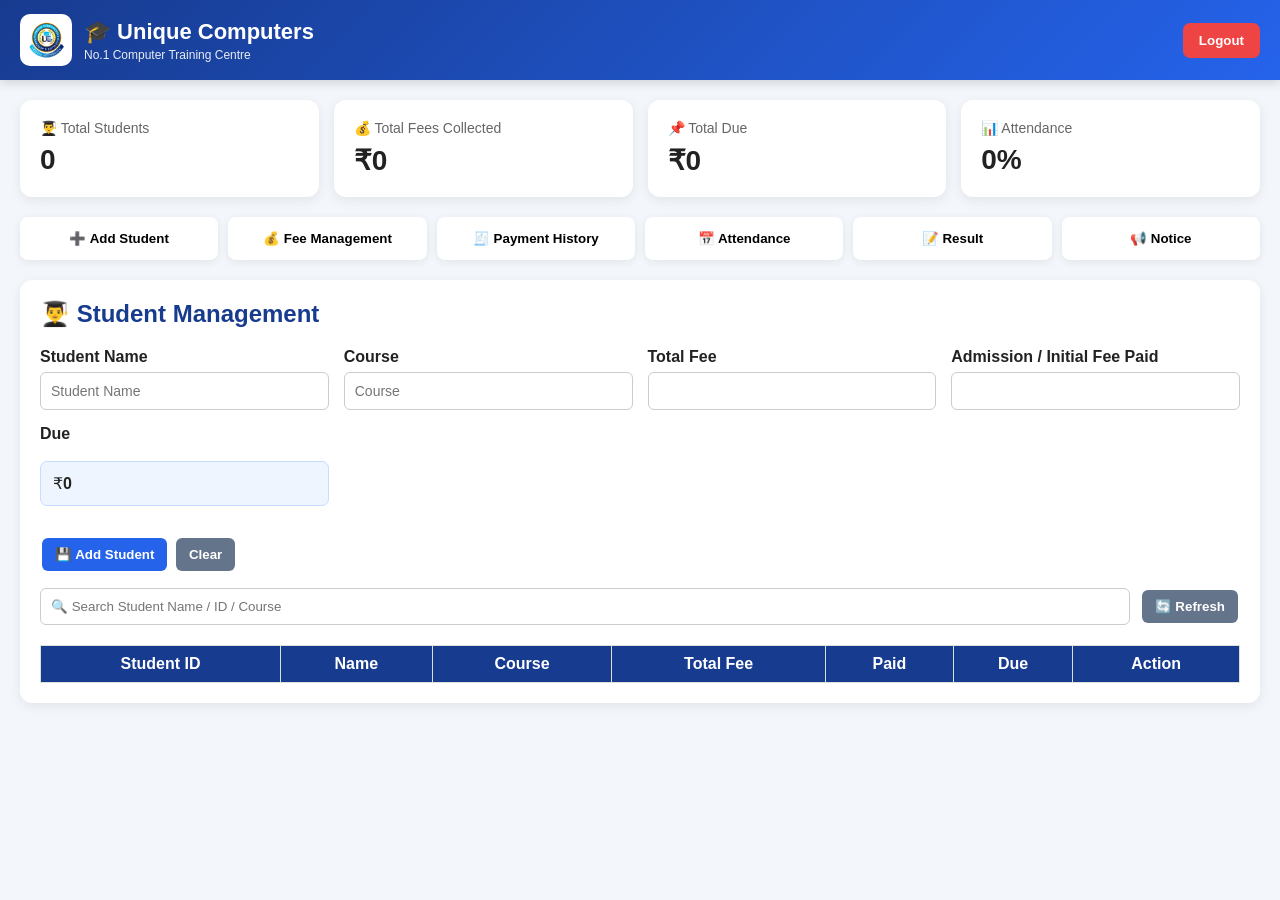
==== commit cc92380f: "Add files via upload" ====
--- a/dashboard.html
+++ b/dashboard.html
@@ -4,9 +4,7 @@
 <head>
 
 <meta charset="UTF-8">
-
-<meta name="viewport"
-      content="width=device-width, initial-scale=1.0">
+<meta name="viewport" content="width=device-width, initial-scale=1.0">
 
 <title>Unique Computers - Student Panel</title>
 
@@ -14,26 +12,25 @@
 
 *{
     box-sizing:border-box;
+}
+
+body{
     margin:0;
-    padding:0;
-}
-
-body{
-    font-family:Arial, sans-serif;
-    background:#f4f6f9;
+    font-family:Arial,Helvetica,sans-serif;
+    background:#f3f6fb;
     color:#222;
 }
 
 /* ================= TOP BAR ================= */
 
 .topbar{
-    background:#1e3c72;
+    background:linear-gradient(135deg,#173b8f,#2563eb);
     color:white;
     padding:14px 20px;
     display:flex;
     align-items:center;
     justify-content:space-between;
-    box-shadow:0 2px 8px rgba(0,0,0,.15);
+    box-shadow:0 3px 10px rgba(0,0,0,.15);
 }
 
 .logo-area{
@@ -43,11 +40,11 @@
 }
 
 .logo-area img{
-    width:48px;
-    height:48px;
-    object-fit:contain;
+    width:52px;
+    height:52px;
+    border-radius:10px;
+    object-fit:cover;
     background:white;
-    border-radius:8px;
 }
 
 .logo-title{
@@ -56,32 +53,30 @@
 }
 
 .logo-subtitle{
-    font-size:13px;
-    opacity:.85;
+    font-size:12px;
+    opacity:.9;
     margin-top:3px;
 }
 
 .logout-btn{
-    background:#dc3545;
+    background:#ef4444;
     color:white;
     border:none;
-    padding:9px 16px;
-    border-radius:6px;
+    padding:10px 16px;
+    border-radius:7px;
     cursor:pointer;
     font-weight:bold;
 }
 
-.logout-btn:hover{
-    opacity:.9;
-}
-
-/* ================= DASHBOARD ================= */
-
-.dashboard{
-    padding:20px;
+/* ================= CONTAINER ================= */
+
+.container{
     max-width:1400px;
     margin:auto;
-}
+    padding:20px;
+}
+
+/* ================= CARDS ================= */
 
 .cards{
     display:grid;
@@ -92,68 +87,66 @@
 
 .card{
     background:white;
-    border-radius:10px;
+    border-radius:12px;
     padding:20px;
-    box-shadow:0 2px 8px rgba(0,0,0,.08);
+    box-shadow:0 3px 12px rgba(0,0,0,.08);
 }
 
 .card-title{
+    font-size:14px;
     color:#666;
-    font-size:14px;
-    margin-bottom:8px;
 }
 
 .card-value{
     font-size:28px;
     font-weight:bold;
-    color:#1e3c72;
+    margin-top:8px;
 }
 
 /* ================= MENU ================= */
 
 .menu{
-    display:flex;
-    flex-wrap:wrap;
+    display:grid;
+    grid-template-columns:repeat(6,1fr);
     gap:10px;
     margin-bottom:20px;
 }
 
 .menu button{
     border:none;
-    padding:11px 16px;
-    border-radius:7px;
-    background:#1e3c72;
-    color:white;
+    padding:14px 8px;
+    border-radius:8px;
+    background:#fff;
     cursor:pointer;
     font-weight:bold;
+    box-shadow:0 2px 8px rgba(0,0,0,.08);
 }
 
 .menu button:hover{
-    background:#16305d;
+    background:#eaf1ff;
 }
 
 /* ================= SECTION ================= */
 
 .section{
+    display:none;
     background:white;
     padding:20px;
-    border-radius:10px;
-    box-shadow:0 2px 8px rgba(0,0,0,.08);
+    border-radius:12px;
+    box-shadow:0 3px 12px rgba(0,0,0,.08);
     margin-bottom:20px;
 }
 
-.section-title{
-    font-size:21px;
-    color:#1e3c72;
-    margin-bottom:18px;
-    font-weight:bold;
+.section h2{
+    margin-top:0;
+    color:#173b8f;
 }
 
 /* ================= FORM ================= */
 
 .form-grid{
     display:grid;
-    grid-template-columns:repeat(2,1fr);
+    grid-template-columns:repeat(4,1fr);
     gap:15px;
 }
 
@@ -163,134 +156,127 @@
 }
 
 .form-group label{
+    font-weight:bold;
     margin-bottom:6px;
-    font-weight:bold;
-    font-size:14px;
 }
 
 .form-group input,
 .form-group select,
-.form-group textarea,
-.search-box input{
+.form-group textarea{
     padding:10px;
     border:1px solid #ccc;
     border-radius:6px;
-    outline:none;
     font-size:14px;
 }
 
-.form-group input:focus,
-.form-group select:focus,
-.form-group textarea:focus,
-.search-box input:focus{
-    border-color:#1e3c72;
+.form-group textarea{
+    min-height:100px;
+    resize:vertical;
 }
 
 .full-width{
     grid-column:1/-1;
 }
 
-.due-preview{
-    margin-top:5px;
-    color:#dc3545;
-    font-weight:bold;
-}
-
-.btn-primary{
-    background:#1e3c72;
-    color:white;
+/* ================= BUTTONS ================= */
+
+.primary-btn,
+.secondary-btn,
+.danger-btn,
+.edit-btn,
+.fee-btn,
+.receipt-btn{
     border:none;
-    padding:10px 18px;
+    padding:9px 13px;
     border-radius:6px;
     cursor:pointer;
     font-weight:bold;
-}
-
-.btn-primary:hover{
-    background:#16305d;
-}
-
-.btn-secondary{
-    background:#6c757d;
+    margin:2px;
+}
+
+.primary-btn{
+    background:#2563eb;
     color:white;
-    border:none;
-    padding:10px 18px;
-    border-radius:6px;
-    cursor:pointer;
-}
-
-.btn-danger{
-    background:#dc3545;
+}
+
+.secondary-btn{
+    background:#64748b;
     color:white;
-    border:none;
-    padding:7px 10px;
-    border-radius:5px;
-    cursor:pointer;
-}
-
-.btn-warning{
-    background:#ffc107;
-    color:#111;
-    border:none;
-    padding:7px 10px;
-    border-radius:5px;
-    cursor:pointer;
-}
-
-.btn-success{
-    background:#198754;
+}
+
+.danger-btn{
+    background:#dc2626;
     color:white;
-    border:none;
-    padding:7px 10px;
-    border-radius:5px;
-    cursor:pointer;
-}
-
-/* ================= SEARCH ================= */
-
-.search-box{
-    margin:20px 0 12px;
-}
-
-.search-box input{
-    width:100%;
+}
+
+.edit-btn{
+    background:#f59e0b;
+    color:white;
+}
+
+.fee-btn{
+    background:#16a34a;
+    color:white;
+}
+
+.receipt-btn{
+    background:#7c3aed;
+    color:white;
 }
 
 /* ================= TABLE ================= */
 
-.table-container{
+.table-box{
     width:100%;
     overflow-x:auto;
+    margin-top:20px;
 }
 
 table{
     width:100%;
     border-collapse:collapse;
-    min-width:700px;
-}
-
-table th{
-    background:#1e3c72;
+    min-width:750px;
+}
+
+th,
+td{
+    border:1px solid #ddd;
+    padding:9px;
+    text-align:center;
+}
+
+th{
+    background:#173b8f;
     color:white;
+}
+
+tr:nth-child(even){
+    background:#f8fafc;
+}
+
+/* ================= SEARCH ================= */
+
+.search-box{
+    display:flex;
+    gap:10px;
+    margin:15px 0;
+}
+
+.search-box input{
+    flex:1;
     padding:10px;
-    text-align:left;
-    font-size:14px;
-}
-
-table td{
-    padding:10px;
-    border-bottom:1px solid #ddd;
-    font-size:14px;
-}
-
-table tr:hover{
-    background:#f7f9fc;
-}
-
-.action-buttons{
-    display:flex;
-    flex-wrap:wrap;
-    gap:5px;
+    border:1px solid #ccc;
+    border-radius:6px;
+}
+
+/* ================= INFO BOX ================= */
+
+.info-box{
+    background:#eef5ff;
+    border:1px solid #c7dcff;
+    padding:12px;
+    border-radius:7px;
+    margin:12px 0;
 }
 
 /* ================= MODAL ================= */
@@ -309,120 +295,97 @@
 
 .modal-content{
     background:white;
-    width:90%;
+    width:95%;
     max-width:600px;
-    margin:60px auto;
-    padding:22px;
-    border-radius:10px;
+    margin:6% auto;
+    padding:25px;
+    border-radius:12px;
     position:relative;
+    box-shadow:0 5px 25px rgba(0,0,0,.3);
 }
 
 .close{
     position:absolute;
     right:18px;
-    top:12px;
-    font-size:28px;
+    top:10px;
+    font-size:30px;
     cursor:pointer;
-    color:#555;
-}
-
-.modal-title{
-    color:#1e3c72;
-    margin-bottom:18px;
-}
-
-/* ================= INFO BOX ================= */
-
-.info-box{
-    background:#f4f7fb;
-    padding:12px;
-    border-radius:7px;
-    margin:12px 0;
-    line-height:1.7;
-}
-
-.info-box strong{
-    color:#1e3c72;
-}
-
-/* ================= FILTER ================= */
-
-.filter-grid{
-    display:grid;
-    grid-template-columns:repeat(3,1fr);
-    gap:10px;
-    margin-bottom:15px;
-}
-
-.filter-grid input{
-    padding:9px;
-    border:1px solid #ccc;
-    border-radius:6px;
-}
-
-.payment-summary{
-    display:flex;
-    gap:20px;
-    margin-bottom:15px;
-    flex-wrap:wrap;
-}
-
-.summary-box{
-    background:#f4f7fb;
-    padding:12px 18px;
-    border-radius:7px;
-}
-
-.summary-box strong{
-    color:#1e3c72;
+    color:#666;
 }
 
 /* ================= RECEIPT ================= */
 
 .receipt{
-    border:2px solid #1e3c72;
+    border:2px solid #222;
     padding:20px;
     background:white;
 }
 
 .receipt-header{
     text-align:center;
-    border-bottom:2px solid #1e3c72;
-    padding-bottom:12px;
+    border-bottom:1px solid #aaa;
+    padding-bottom:10px;
     margin-bottom:15px;
 }
 
 .receipt-header h2{
-    color:#1e3c72;
+    margin:0;
 }
 
 .receipt-row{
     display:flex;
     justify-content:space-between;
-    padding:7px 0;
-    border-bottom:1px dotted #ccc;
-}
-
-.receipt-footer{
-    text-align:center;
-    margin-top:20px;
-    font-size:13px;
-    color:#666;
-}
-
-.print-btn{
-    margin-top:15px;
-    width:100%;
-}
-
-/* ================= MOBILE ================= */
-
-@media(max-width:900px){
+    border-bottom:1px dashed #ccc;
+    padding:8px 0;
+}
+
+.receipt-total{
+    font-size:18px;
+    font-weight:bold;
+}
+
+/* ================= NOTICE ================= */
+
+.notice-card{
+    border:1px solid #ddd;
+    border-left:5px solid #2563eb;
+    padding:15px;
+    margin-bottom:10px;
+    border-radius:7px;
+    background:#fafcff;
+}
+
+.notice-title{
+    font-size:18px;
+    font-weight:bold;
+}
+
+.notice-date{
+    font-size:12px;
+    color:#777;
+    margin:5px 0;
+}
+
+.notice-description{
+    white-space:pre-wrap;
+}
+
+/* ================= RESPONSIVE ================= */
+
+@media(max-width:1000px){
 
     .cards{
         grid-template-columns:repeat(2,1fr);
     }
 
+    .menu{
+        grid-template-columns:repeat(3,1fr);
+    }
+
+    .form-grid{
+        grid-template-columns:repeat(2,1fr);
+    }
+
 }
 
 @media(max-width:600px){
@@ -432,42 +395,58 @@
     }
 
     .logo-title{
-        font-size:18px;
-    }
-
-    .dashboard{
-        padding:10px;
+        font-size:17px;
+    }
+
+    .logo-area img{
+        width:42px;
+        height:42px;
     }
 
     .cards{
-        grid-template-columns:1fr 1fr;
-        gap:8px;
-    }
-
-    .card{
-        padding:14px;
-    }
-
-    .card-value{
-        font-size:22px;
+        grid-template-columns:1fr;
+    }
+
+    .menu{
+        grid-template-columns:repeat(2,1fr);
     }
 
     .form-grid{
         grid-template-columns:1fr;
     }
 
-    .filter-grid{
-        grid-template-columns:1fr;
-    }
-
-    .menu button{
-        flex:1;
-        min-width:130px;
-    }
-
-    .modal-content{
-        width:95%;
-        margin:30px auto;
+    .container{
+        padding:10px;
+    }
+
+    .section{
+        padding:14px;
+    }
+
+}
+
+/* ================= PRINT ================= */
+
+@media print{
+
+    body *{
+        visibility:hidden;
+    }
+
+    #receiptModal,
+    #receiptModal *{
+        visibility:visible;
+    }
+
+    #receiptModal{
+        position:absolute;
+        left:0;
+        top:0;
+        background:white;
+    }
+
+    .no-print{
+        display:none!important;
     }
 
 }
@@ -476,106 +455,59 @@
 
 </head>
 
-
 <body>
 
-
 <!-- ================= TOP BAR ================= -->
 
 <div class="topbar">
 
     <div class="logo-area">
 
-        <img src="logo.png"
-             onerror="this.style.display='none';">
+        <img src="logo.png" alt="Logo">
 
         <div>
-
-            <div class="logo-title">
-                🎓 Unique Computers
-            </div>
-
+            <div class="logo-title">🎓 Unique Computers</div>
             <div class="logo-subtitle">
                 No.1 Computer Training Centre
             </div>
-
         </div>
 
     </div>
 
-    <button class="logout-btn"
-            onclick="logout()">
+    <button class="logout-btn" onclick="logout()">
         Logout
     </button>
 
 </div>
 
 
-
-<div class="dashboard">
-
+<div class="container">
 
 <!-- ================= DASHBOARD CARDS ================= -->
 
 <div class="cards">
 
     <div class="card">
-
-        <div class="card-title">
-            Total Students
-        </div>
-
-        <div class="card-value"
-             id="totalStudents">
-            0
-        </div>
-
+        <div class="card-title">👨‍🎓 Total Students</div>
+        <div class="card-value" id="totalStudents">0</div>
     </div>
 
-
     <div class="card">
-
-        <div class="card-title">
-            Total Fees Collected
-        </div>
-
-        <div class="card-value"
-             id="totalFees">
-            ₹0
-        </div>
-
+        <div class="card-title">💰 Total Fees Collected</div>
+        <div class="card-value" id="totalFees">₹0</div>
     </div>
 
-
     <div class="card">
-
-        <div class="card-title">
-            Total Due
-        </div>
-
-        <div class="card-value"
-             id="totalDue">
-            ₹0
-        </div>
-
+        <div class="card-title">📌 Total Due</div>
+        <div class="card-value" id="totalDue">₹0</div>
     </div>
 
-
     <div class="card">
-
-        <div class="card-title">
-            Attendance
-        </div>
-
-        <div class="card-value"
-             id="attendancePercent">
-            0%
-        </div>
-
+        <div class="card-title">📊 Attendance</div>
+        <div class="card-value" id="attendancePercent">0%</div>
     </div>
 
 </div>
-
 
 
 <!-- ================= MENU ================= -->
@@ -587,11 +519,11 @@
     </button>
 
     <button onclick="openStudent()">
-        👨‍🎓 Students
+        💰 Fee Management
     </button>
 
     <button onclick="openPaymentHistory()">
-        💰 Payment History
+        🧾 Payment History
     </button>
 
     <button onclick="openAttendance()">
@@ -599,1019 +531,920 @@
     </button>
 
     <button onclick="openResult()">
-        📊 Result
+        📝 Result
     </button>
 
-</div>
-
-
-
-<!-- ===================================================== -->
+    <button onclick="openNotice()">
+        📢 Notice
+    </button>
+
+</div>
+
+
+<!-- ================================================= -->
 <!-- STUDENT SECTION -->
-<!-- ===================================================== -->
-
-<section id="studentSection"
-         class="section">
-
-    <div class="section-title">
-        👨‍🎓 Student Management
+<!-- ================================================= -->
+
+<section id="studentSection" class="section">
+
+<h2>👨‍🎓 Student Management</h2>
+
+<div class="form-grid">
+
+    <div class="form-group">
+        <label>Student Name</label>
+        <input type="text" id="studentName" placeholder="Student Name">
     </div>
 
-
-    <div class="form-grid">
-
-        <div class="form-group">
-
-            <label>
-                Student Name
-            </label>
-
-            <input type="text"
-                   id="studentName"
-                   placeholder="Enter student name">
-
+    <div class="form-group">
+        <label>Course</label>
+        <input type="text" id="courseName" placeholder="Course">
+    </div>
+
+    <div class="form-group">
+        <label>Total Fee</label>
+        <input type="number" id="totalFee" min="0"
+               oninput="updateDuePreview()">
+    </div>
+
+    <div class="form-group">
+        <label>Admission / Initial Fee Paid</label>
+        <input type="number" id="feePaid" min="0"
+               oninput="updateDuePreview()">
+    </div>
+
+    <div class="form-group">
+        <label>Due</label>
+        <div class="info-box">
+            ₹<strong id="duePreview">0</strong>
         </div>
-
-
-        <div class="form-group">
-
-            <label>
-                Course
-            </label>
-
-            <input type="text"
-                   id="courseName"
-                   placeholder="Enter course">
-
+    </div>
+
+</div>
+
+<br>
+
+<button class="primary-btn" onclick="addStudent()">
+    💾 Add Student
+</button>
+
+<button class="secondary-btn" onclick="clearStudentForm()">
+    Clear
+</button>
+
+
+<div class="search-box">
+
+    <input
+        type="text"
+        id="searchStudent"
+        placeholder="🔍 Search Student Name / ID / Course"
+        oninput="filterStudents()"
+    >
+
+    <button class="secondary-btn" onclick="loadStudents()">
+        🔄 Refresh
+    </button>
+
+</div>
+
+
+<div class="table-box">
+
+<table id="studentTable">
+
+<thead>
+
+<tr>
+    <th>Student ID</th>
+    <th>Name</th>
+    <th>Course</th>
+    <th>Total Fee</th>
+    <th>Paid</th>
+    <th>Due</th>
+    <th>Action</th>
+</tr>
+
+</thead>
+
+<tbody></tbody>
+
+</table>
+
+</div>
+
+</section>
+
+<!-- PAYMENT HISTORY -->
+
+<!-- ================================================= -->
+
+<section id="paymentSection" class="section">
+
+<h2>🧾 Payment History</h2>
+
+<div class="form-grid">
+
+<div class="form-group">
+    <label>Search</label>
+
+    <input
+        type="text"
+        id="paymentSearch"
+        placeholder="Student / Receipt / ID"
+        oninput="filterPaymentHistory()"
+    >
+</div>
+
+
+<div class="form-group">
+    <label>From Date</label>
+
+    <input
+        type="date"
+        id="paymentFromDate"
+        onchange="filterPaymentHistory()"
+    >
+</div>
+
+
+<div class="form-group">
+    <label>To Date</label>
+
+    <input
+        type="date"
+        id="paymentToDate"
+        onchange="filterPaymentHistory()"
+    >
+</div>
+
+</div>
+
+<br>
+
+<button
+class="secondary-btn"
+onclick="clearPaymentFilter()"
+
+>
+
+Clear Filter
+
+
+</button>
+
+<button
+class="primary-btn"
+onclick="loadPaymentHistory()"
+
+>
+
+🔄 Refresh
+
+</button>
+
+<div class="info-box">
+
+
+Records:
+<strong id="paymentRecordCount">0</strong>
+
+&nbsp;&nbsp; | &nbsp;&nbsp;
+
+Total Payment:
+₹<strong id="paymentTotalAmount">0</strong>
+
+
+</div>
+
+<div class="table-box">
+
+<table id="paymentTable">
+
+<thead>
+
+<tr>
+
+
+<th>Receipt No</th>
+
+<th>Date</th>
+
+<th>Student ID</th>
+
+<th>Student Name</th>
+
+<th>Course</th>
+
+<th>Previous Paid</th>
+
+<th>This Payment</th>
+
+<th>Total Paid</th>
+
+<th>Due</th>
+
+<th>Action</th>
+
+</tr>
+
+</thead>
+
+<tbody id="paymentTableBody">
+
+</tbody>
+
+</table>
+
+</div>
+
+</section>
+
+<!-- ================================================= -->
+
+<!-- ATTENDANCE -->
+
+<!-- ================================================= -->
+
+<section id="attendanceSection" class="section">
+
+<h2>📅 Attendance Management</h2>
+
+<div class="form-grid">
+
+```
+<div class="form-group">
+
+    <label>Date</label>
+
+    <input
+        type="date"
+        id="attendanceDate"
+    >
+
+</div>
+
+
+<div class="form-group">
+
+    <label>Student</label>
+
+    <select
+        id="attendanceStudent"
+        onchange="showAttendanceStudentInfo()"
+    >
+
+        <option value="">
+            Select Student
+        </option>
+
+    </select>
+
+</div>
+
+
+<div class="form-group">
+
+    <label>Status</label>
+
+    <select id="attendanceStatus">
+
+        <option value="Present">
+            Present
+        </option>
+
+        <option value="Absent">
+            Absent
+        </option>
+
+    </select>
+
+</div>
+
+</div>
+
+<div
+    class="info-box"
+    id="attendanceStudentInfo"
+>
+    Select a student
+</div>
+
+<button
+class="primary-btn"
+onclick="saveAttendance()"
+
+>
+
+💾 Save Attendance
+
+
+</button>
+
+<div class="table-box">
+
+<table>
+
+<thead>
+
+<tr>
+
+<th>Date</th>
+
+<th>Student ID</th>
+
+<th>Student Name</th>
+
+<th>Course</th>
+
+<th>Status</th>
+
+</tr>
+
+</thead>
+
+<tbody id="attendanceTable">
+
+</tbody>
+
+</table>
+
+</div>
+
+<div class="info-box">
+
+Total:
+<strong id="attendanceTotal">0</strong>
+
+&nbsp; | &nbsp;
+
+Present:
+<strong id="attendancePresent">0</strong>
+
+&nbsp; | &nbsp;
+
+Absent:
+<strong id="attendanceAbsent">0</strong>
+
+</div>
+
+</section>
+
+
+
+<!-- ================================================= -->
+<!-- RESULT -->
+<!-- ================================================= -->
+
+<section id="resultSection" class="section">
+
+<h2>📝 Result Management</h2>
+
+<div class="form-grid">
+
+    <div class="form-group">
+
+        <label>Student</label>
+
+        <select id="resultStudent">
+            <option value="">Select Student</option>
+        </select>
+
+    </div>
+
+    <div class="form-group">
+
+        <label>Exam Name</label>
+
+        <input
+            type="text"
+            id="examName"
+            value="Final Exam 2026"
+        >
+
+    </div>
+
+    <div class="form-group">
+
+        <label>Subject</label>
+
+        <input
+            type="text"
+            id="resultSubject"
+            value="Computer"
+        >
+
+    </div>
+
+    <div class="form-group">
+
+        <label>Full Marks</label>
+
+        <input
+            type="number"
+            id="fullMarks"
+            min="1"
+        >
+
+    </div>
+
+    <div class="form-group">
+
+        <label>Marks Obtained</label>
+
+        <input
+            type="number"
+            id="marksObtained"
+            min="0"
+            oninput="calculateResultPreview()"
+        >
+
+    </div>
+
+</div>
+
+
+<div class="info-box" id="resultPreview">
+    Percentage: 0% | Grade: - | Status: -
+</div>
+
+
+<button class="primary-btn"
+        onclick="saveResult()">
+
+    💾 Save Result
+
+</button>
+
+
+<div class="table-box">
+
+<table>
+
+<thead>
+
+<tr>
+    <th>Date</th>
+    <th>Student ID</th>
+    <th>Name</th>
+    <th>Course</th>
+    <th>Exam</th>
+    <th>Subject</th>
+    <th>Full Marks</th>
+    <th>Obtained</th>
+    <th>%</th>
+    <th>Grade</th>
+    <th>Status</th>
+</tr>
+
+</thead>
+
+<tbody id="resultTable"></tbody>
+
+</table>
+
+</div>
+
+</section>
+
+
+<!-- ================================================= -->
+<!-- NOTICE -->
+<!-- ================================================= -->
+
+<section id="noticeSection" class="section">
+
+<h2>📢 Notice Management</h2>
+
+<div class="form-grid">
+
+    <div class="form-group">
+
+        <label>Notice Title</label>
+
+        <input
+            type="text"
+            id="noticeTitle"
+            placeholder="Notice Title"
+        >
+
+    </div>
+
+    <div class="form-group full-width">
+
+        <label>Description</label>
+
+        <textarea
+            id="noticeDescription"
+            placeholder="Notice Description"
+        ></textarea>
+
+    </div>
+
+</div>
+
+<br>
+
+<button class="primary-btn"
+        onclick="saveNotice()">
+
+    💾 Save Notice
+
+</button>
+
+<button class="secondary-btn"
+        onclick="clearNoticeForm()">
+
+    Clear
+
+</button>
+
+
+<div class="search-box">
+
+    <input
+        type="text"
+        id="noticeSearch"
+        placeholder="🔍 Search Notice"
+        oninput="filterNotice()"
+    >
+
+    <button class="secondary-btn"
+            onclick="loadNoticeHistory()">
+
+        🔄 Refresh
+
+    </button>
+
+</div>
+
+
+<div id="noticeList"></div>
+
+</section>
+
+
+</div>
+
+
+<!-- ================================================= -->
+<!-- EDIT STUDENT MODAL -->
+<!-- ================================================= -->
+
+<div class="modal" id="editModal">
+
+<div class="modal-content">
+
+<span class="close"
+      onclick="closeEditModal()">×</span>
+
+<h2>✏️ Edit Student</h2>
+
+<input type="hidden" id="editStudentId">
+
+<div class="form-group">
+    <label>Student Name</label>
+    <input type="text" id="editName">
+</div>
+
+<br>
+
+<div class="form-group">
+    <label>Course</label>
+    <input type="text" id="editCourse">
+</div>
+
+<br>
+
+<div class="form-group">
+    <label>Total Fee</label>
+    <input type="number"
+           id="editTotalFee"
+           oninput="updateEditDue()">
+</div>
+
+<br>
+
+<div class="form-group">
+    <label>Fee Paid</label>
+    <input type="number"
+           id="editFee"
+           oninput="updateEditDue()">
+</div>
+
+<div class="info-box">
+
+    Due:
+    ₹<strong id="editDuePreview">0</strong>
+
+</div>
+
+<button class="primary-btn"
+        onclick="saveEdit()">
+
+    💾 Update Student
+
+</button>
+
+</div>
+
+</div>
+
+
+<!-- ================================================= -->
+<!-- PAY FEE MODAL -->
+<!-- ================================================= -->
+
+<div class="modal" id="payModal">
+
+<div class="modal-content">
+
+<span class="close"
+      onclick="closePayModal()">×</span>
+
+<h2>💰 Pay Fee</h2>
+
+<!-- IMPORTANT -->
+<input type="hidden" id="payStudentId">
+
+<p>
+    Student:
+    <strong id="payStudentName"></strong>
+</p>
+
+<p>
+    Course:
+    <strong id="payCourse"></strong>
+</p>
+
+<p>
+    Current Due:
+    ₹<strong id="payCurrentDue">0</strong>
+</p>
+
+<div class="form-group">
+
+    <label>Payment Amount</label>
+
+    <input
+        type="number"
+        id="paymentAmount"
+        min="1"
+        oninput="updateNewDue()"
+    >
+
+</div>
+
+<div class="info-box">
+
+    New Due:
+    ₹<strong id="newDuePreview">0</strong>
+
+</div>
+
+<button class="primary-btn"
+        onclick="savePayment()">
+
+    💾 Save Payment
+
+</button>
+
+</div>
+
+</div>
+
+
+<!-- ================================================= -->
+<!-- RECEIPT MODAL -->
+<!-- ================================================= -->
+
+<div class="modal" id="receiptModal">
+
+<div class="modal-content">
+
+<span class="close no-print"
+      onclick="closeReceiptModal()">×</span>
+
+<div class="receipt" id="receiptContent">
+
+<div class="receipt-header">
+
+    <img
+        src="logo.png"
+        alt="Logo"
+        class="receipt-logo"width="100px"
+    >
+
+    <h2>UNIQUE COMPUTERS</h2>
+
+    <div>
+        No.1 Computer Training Centre
+        <br>
+        PH:8653929775 / 9064327052
+    </div>
+
+    <h3>FEE PAYMENT RECEIPT</h3>
+
+</div>
+
+<div class="receipt-row">
+    <span>Receipt No</span>
+    <strong id="receiptNo"></strong>
+</div>
+
+<div class="receipt-row">
+    <span>Date</span>
+    <strong id="receiptDate"></strong>
+</div>
+
+<div class="receipt-row">
+    <span>Student ID</span>
+    <strong id="receiptStudentId"></strong>
+</div>
+
+<div class="receipt-row">
+    <span>Student Name</span>
+    <strong id="receiptStudentName"></strong>
+</div>
+
+<div class="receipt-row">
+    <span>Course</span>
+    <strong id="receiptCourse"></strong>
+</div>
+
+<div class="receipt-row">
+    <span>Previous Paid</span>
+    <strong>₹<span id="receiptPreviousPaid"></span></strong>
+</div>
+
+<div class="receipt-row">
+    <span>This Payment</span>
+    <strong>₹<span id="receiptThisPayment"></span></strong>
+</div>
+
+<div class="receipt-row receipt-total">
+    <span>Total Paid</span>
+    <strong>₹<span id="receiptTotalPaid"></span></strong>
+</div>
+
+<div class="receipt-row receipt-total">
+    <span>Due</span>
+    <strong>₹<span id="receiptDue"></span></strong>
+</div>
+
+<br>
+
+<div style="text-align:center;">
+    Thank you for your payment.
+</div>
+
+<div class="receipt-signatures">
+
+    <div class="receipt-signature-box">
+        <div style="height:35px;"></div>
+        <div class="receipt-signature-line">
+        
         </div>
-
-
-        <div class="form-group">
-
-            <label>
-                Total Fee
-            </label>
-
-            <input type="number"
-                   id="totalFee"
-                   min="0"
-                   placeholder="Total course fee"
-                   oninput="updateDuePreview()">
-
+    </div>
+
+    <div class="receipt-signature-box">
+        <div style="height:35px;"></div>
+        <div class="receipt-signature-line">
+            <center>Authorized Signature</center>
         </div>
-
-
-        <div class="form-group">
-
-            <label>
-                Fee Paid
-            </label>
-
-            <input type="number"
-                   id="feePaid"
-                   min="0"
-                   placeholder="Initial payment"
-                   oninput="updateDuePreview()">
-
-            <div class="due-preview"
-                 id="duePreview">
-                Due: ₹0
+    </div>
+
+</div>
+<br>
+
+<button class="primary-btn no-print"
+        onclick="printReceipt()">
+
+    🖨️ Print Receipt
+
+</button>
+
+</div>
+
+</div>
+<!-- ================================================= -->
+<!-- ADMISSION RECEIPT MODAL -->
+<!-- ================================================= -->
+
+<div class="modal" id="admissionReceiptModal">
+
+    <div class="modal-content">
+
+        <span class="close no-print"
+              onclick="closeAdmissionReceipt()">×</span>
+
+        <div class="receipt" id="admissionReceiptContent">
+
+            <!-- RECEIPT HEADER -->
+            <div class="receipt-header">
+
+                <img src="logo.png"
+                     alt="Unique Computers Logo"
+                     class="admission-receipt-logo">
+
+                <h2>UNIQUE COMPUTERS</h2>
+
+                <div>No.1 Computer Training Centre</div>
+
+                <h3>ADMISSION RECEIPT</h3>
+
             </div>
 
-        </div>
-
-
-        <div class="full-width">
-
-            <button class="btn-primary"
-                    onclick="addStudent()">
-
-                ➕ Add Student
-
-            </button>
-
-        </div>
-
-    </div>
-
-
-
-    <div class="search-box">
-
-        <input type="text"
-               id="searchStudent"
-               placeholder="🔍 Search Student Name / Course / ID..."
-               onkeyup="searchStudent()">
-
-    </div>
-
-
-
-    <div class="table-container">
-
-        <table id="studentTable">
-
-            <thead>
-
-                <tr>
-
-                    <th>Student ID</th>
-
-                    <th>Name</th>
-
-                    <th>Course</th>
-
-                    <th>Total Fee</th>
-
-                    <th>Paid</th>
-
-                    <th>Due</th>
-
-                    <th>Action</th>
-
-                </tr>
-
-            </thead>
-
-            <tbody></tbody>
-
-        </table>
-
-    </div>
-
-</section>
-
-
-
-<!-- ===================================================== -->
-<!-- PAYMENT HISTORY -->
-<!-- ===================================================== -->
-
-<section id="paymentSection"
-         class="section"
-         style="display:none;">
-
-    <div class="section-title">
-        💰 Payment History
-    </div>
-
-
-    <div class="filter-grid">
-
-        <input type="text"
-               id="paymentSearch"
-               placeholder="Search student..."
-               onkeyup="filterPaymentHistory()">
-
-
-        <input type="date"
-               id="paymentFromDate"
-               onchange="filterPaymentHistory()">
-
-
-        <input type="date"
-               id="paymentToDate"
-               onchange="filterPaymentHistory()">
-
-    </div>
-
-
-    <div style="margin-bottom:15px;">
-
-        <button class="btn-secondary"
-                onclick="clearPaymentFilter()">
-            Clear Filter
-        </button>
-
-        <button class="btn-primary"
-                onclick="loadPaymentHistory()">
-            🔄 Refresh
-        </button>
-
-    </div>
-
-
-    <div class="payment-summary">
-
-        <div class="summary-box">
-
-            Records:
-            <strong id="paymentRecordCount">
-                0
-            </strong>
-
-        </div>
-
-
-        <div class="summary-box">
-
-            Total Payment:
-            <strong id="paymentTotalAmount">
-                ₹0
-            </strong>
-
-        </div>
-
-    </div>
-
-
-
-    <div class="table-container">
-
-        <table>
-
-            <thead>
-
-                <tr>
-
-                    <th>Receipt No</th>
-                    <th>Date</th>
-                    <th>Student ID</th>
-                    <th>Name</th>
-                    <th>Course</th>
-                    <th>Previous Paid</th>
-                    <th>This Payment</th>
-                    <th>Total Paid</th>
-                    <th>Due</th>
-                    <th>Receipt</th>
-
-                </tr>
-
-            </thead>
-
-            <tbody id="paymentTableBody"></tbody>
-
-        </table>
-
-    </div>
-
-</section>
-
-
-
-<!-- ===================================================== -->
-<!-- ATTENDANCE -->
-<!-- ===================================================== -->
-
-<section id="attendanceSection"
-         class="section"
-         style="display:none;">
-
-    <div class="section-title">
-        📅 Attendance Management
-    </div>
-
-
-    <div class="form-grid">
-
-        <div class="form-group">
-
-            <label>
-                Date
-            </label>
-
-            <input type="date"
-                   id="attendanceDate">
-
-        </div>
-
-
-        <div class="form-group">
-
-            <label>
-                Student
-            </label>
-
-            <select id="attendanceStudent"
-                    onchange="showAttendanceStudent()">
-
-                <option value="">
-                    Select Student
-                </option>
-
-            </select>
-
-        </div>
-
-
-        <div class="form-group">
-
-            <label>
-                Status
-            </label>
-
-            <select id="attendanceStatus">
-
-                <option value="Present">
-                    Present
-                </option>
-
-                <option value="Absent">
-                    Absent
-                </option>
-
-            </select>
-
-        </div>
-
-
-        <div class="form-group">
-
-            <label>
-                Student Information
-            </label>
-
-            <div class="info-box"
-                 id="attendanceStudentInfo">
-                Select a student
+
+            <!-- RECEIPT DETAILS -->
+
+            <div class="receipt-row">
+                <span>Admission No</span>
+                <strong id="admissionReceiptNo"></strong>
             </div>
 
-        </div>
-
-
-        <div class="full-width">
-
-            <button class="btn-primary"
-                    onclick="saveAttendance()">
-
-                💾 Save Attendance
-
-            </button>
-
-        </div>
-
-    </div>
-
-
-
-    <div class="payment-summary"
-         style="margin-top:20px;">
-
-        <div class="summary-box">
-
-            Total:
-            <strong id="attendanceTotal">
-                0
-            </strong>
-
-        </div>
-
-
-        <div class="summary-box">
-
-            Present:
-            <strong id="attendancePresent">
-                0
-            </strong>
-
-        </div>
-
-
-        <div class="summary-box">
-
-            Absent:
-            <strong id="attendanceAbsent">
-                0
-            </strong>
-
-        </div>
-
-    </div>
-
-
-
-    <div class="search-box">
-
-        <input type="text"
-               id="attendanceSearch"
-               placeholder="🔍 Search attendance..."
-               onkeyup="filterAttendance()">
-
-    </div>
-
-
-
-    <div class="table-container">
-
-        <table>
-
-            <thead>
-
-                <tr>
-
-                    <th>Date</th>
-                    <th>Student ID</th>
-                    <th>Name</th>
-                    <th>Course</th>
-                    <th>Status</th>
-
-                </tr>
-
-            </thead>
-
-            <tbody id="attendanceTable"></tbody>
-
-        </table>
-
-    </div>
-
-</section>
-
-
-
-<!-- ===================================================== -->
-<!-- RESULT -->
-<!-- ===================================================== -->
-
-<section id="resultSection"
-         class="section"
-         style="display:none;">
-
-    <div class="section-title">
-        📊 Result Management
-    </div>
-
-
-    <div class="form-grid">
-
-        <div class="form-group">
-
-            <label>
-                Student
-            </label>
-
-            <select id="resultStudent"
-                    onchange="showResultStudent()">
-
-                <option value="">
-                    Select Student
-                </option>
-
-            </select>
-
-        </div>
-
-
-        <div class="form-group">
-
-            <label>
-                Exam Name
-            </label>
-
-            <input type="text"
-                   id="examName"
-                   placeholder="Example: Monthly Test">
-
-        </div>
-
-
-        <div class="form-group">
-
-            <label>
-                Subject
-            </label>
-
-            <input type="text"
-                   id="resultSubject"
-                   placeholder="Subject">
-
-        </div>
-
-
-        <div class="form-group">
-
-            <label>
-                Full Marks
-            </label>
-
-            <input type="number"
-                   id="fullMarks"
-                   min="1"
-                   oninput="calculateResult()">
-
-        </div>
-
-
-        <div class="form-group">
-
-            <label>
-                Marks Obtained
-            </label>
-
-            <input type="number"
-                   id="marksObtained"
-                   min="0"
-                   oninput="calculateResult()">
-
-        </div>
-
-
-        <div class="form-group">
-
-            <label>
-                Student Information
-            </label>
-
-            <div class="info-box"
-                 id="resultStudentInfo">
-                Select a student
+            <div class="receipt-row">
+                <span>Date</span>
+                <strong id="admissionReceiptDate"></strong>
             </div>
 
-        </div>
-
-
-        <div class="full-width">
-
-            <div class="info-box">
-
-                <div>
-                    Percentage:
-                    <strong id="resultPercentage">
-                        0%
-                    </strong>
-                </div>
-
-                <div>
-                    Grade:
-                    <strong id="resultGrade">
-                        -
-                    </strong>
-                </div>
-
-                <div>
-                    Status:
-                    <strong id="resultStatus">
-                        -
-                    </strong>
-                </div>
-
-                <div>
-                    Marks:
-                    <strong id="resultMarks">
-                        0
-                    </strong>
-                </div>
-
+            <div class="receipt-row">
+                <span>Student ID</span>
+                <strong id="admissionReceiptStudentId"></strong>
             </div>
 
-        </div>
-
-
-        <div class="full-width">
-
-            <button class="btn-primary"
-                    onclick="saveResult()">
-
-                💾 Save Result
-
-            </button>
-
-        </div>
-
-    </div>
-
-
-
-    <div class="search-box">
-
-        <input type="text"
-               id="resultSearch"
-               placeholder="🔍 Search result..."
-               onkeyup="filterResult()">
-
-    </div>
-
-
-
-    <div class="table-container">
-
-        <table>
-
-            <thead>
-
-                <tr>
-
-                    <th>Date</th>
-                    <th>Student ID</th>
-                    <th>Name</th>
-                    <th>Course</th>
-                    <th>Exam</th>
-                    <th>Subject</th>
-                    <th>Full Marks</th>
-                    <th>Obtained</th>
-                    <th>Percentage</th>
-                    <th>Grade</th>
-                    <th>Status</th>
-
-                </tr>
-
-            </thead>
-
-            <tbody id="resultTable"></tbody>
-
-        </table>
-
-    </div>
-
-</section>
-
-</div>
-
-
-
-<!-- ===================================================== -->
-<!-- EDIT STUDENT MODAL -->
-<!-- ===================================================== -->
-
-<div id="editModal"
-     class="modal">
-
-    <div class="modal-content">
-
-        <span class="close"
-              onclick="closeEditModal()">
-            &times;
-        </span>
-
-        <h2 class="modal-title">
-            ✏️ Edit Student
-        </h2>
-
-
-        <input type="hidden"
-               id="editStudentId">
-
-
-        <div class="form-group">
-
-            <label>
-                Student Name
-            </label>
-
-            <input type="text"
-                   id="editName">
-
-        </div>
-
-        <br>
-
-
-        <div class="form-group">
-
-            <label>
-                Course
-            </label>
-
-            <input type="text"
-                   id="editCourse">
-
-        </div>
-
-        <br>
-
-
-        <div class="form-group">
-
-            <label>
-                Total Fee
-            </label>
-
-            <input type="number"
-                   id="editTotalFee"
-                   min="0"
-                   oninput="updateEditDue()">
-
-        </div>
-
-        <br>
-
-
-        <div class="form-group">
-
-            <label>
-                Fee Paid
-            </label>
-
-            <input type="number"
-                   id="editFee"
-                   min="0"
-                   oninput="updateEditDue()">
-
-        </div>
-
-
-        <div class="due-preview"
-             id="editDuePreview">
-            Due: ₹0
-        </div>
-
-
-        <br>
-
-        <button class="btn-primary"
-                onclick="saveEdit()">
-
-            💾 Save Changes
-
-        </button>
-
-        <button class="btn-secondary"
-                onclick="closeEditModal()">
-
-            Cancel
-
-        </button>
-
-    </div>
-
-</div>
-
-
-
-<!-- ===================================================== -->
-<!-- PAY FEE MODAL -->
-<!-- ===================================================== -->
-
-<div id="payModal"
-     class="modal">
-
-    <div class="modal-content">
-
-        <span class="close"
-              onclick="closePayModal()">
-            &times;
-        </span>
-
-        <h2 class="modal-title">
-            💰 Pay Fee
-        </h2>
-
-
-        <input type="hidden"
-               id="payStudentId">
-
-
-        <div class="info-box">
-
-            <div>
-                Student:
-                <strong id="payStudentName">
-                    -
+            <div class="receipt-row">
+                <span>Student Name</span>
+                <strong id="admissionReceiptStudentName"></strong>
+            </div>
+
+            <div class="receipt-row">
+                <span>Course</span>
+                <strong id="admissionReceiptCourse"></strong>
+            </div>
+
+            <div class="receipt-row">
+                <span>Total Fee</span>
+                <strong>
+                    ₹<span id="admissionReceiptTotalFee"></span>
                 </strong>
             </div>
 
-            <div>
-                Course:
-                <strong id="payCourse">
-                    -
+            <div class="receipt-row">
+                <span>Admission Payment</span>
+                <strong>
+                    ₹<span id="admissionReceiptPayment"></span>
                 </strong>
             </div>
 
-            <div>
-                Current Due:
-                <strong id="payCurrentDue">
-                    0
+            <div class="receipt-row receipt-total">
+                <span>Due</span>
+                <strong>
+                    ₹<span id="admissionReceiptDue"></span>
                 </strong>
             </div>
 
+
+            <!-- SIGNATURES -->
+
+            <div class="admission-receipt-signatures">
+
+                <div class="admission-signature-box">
+                    <div class="signature-space"></div>
+                    <div class="admission-signature-line">
+                        Student Signature
+                    </div>
+                </div>
+
+                <div class="admission-signature-box">
+                    <div class="signature-space"></div>
+                    <div class="admission-signature-line">
+                        Authorized Signature
+                    </div>
+                </div>
+
+            </div>
+
         </div>
 
 
-        <div class="form-group">
-
-            <label>
-                Payment Amount
-            </label>
-
-            <input type="number"
-                   id="paymentAmount"
-                   min="1"
-                   placeholder="Enter payment"
-                   oninput="updateNewDue()">
-
-        </div>
-
-
-        <div class="due-preview"
-             id="newDuePreview">
-            New Due: ₹0
-        </div>
-
-
         <br>
 
-
-        <button class="btn-success"
-                onclick="savePayment()">
-
-            💳 Save Payment
+        <button class="primary-btn no-print"
+                onclick="printAdmissionReceipt()">
+
+            🖨️ Print Receipt
 
         </button>
 
-        <button class="btn-secondary"
-                onclick="closePayModal()">
-
-            Cancel
-
-        </button>
-
     </div>
 
 </div>
-
-
-
-<!-- ===================================================== -->
-<!-- RECEIPT MODAL -->
-<!-- ===================================================== -->
-
-<div id="receiptModal"
-     class="modal">
-
-    <div class="modal-content">
-
-        <span class="close"
-              onclick="closeReceiptModal()">
-            &times;
-        </span>
-
-
-        <div class="receipt"
-             id="receiptPrintArea">
-
-            <div class="receipt-header">
-
-                <h2>
-                    UNIQUE COMPUTERS
-                </h2>
-
-                <p>
-                    No.1 Computer Training Centre
-                </p>
-
-                <p>
-                    PAYMENT RECEIPT
-                </p>
-
-            </div>
-
-
-            <div class="receipt-row">
-
-                <span>
-                    Receipt No
-                </span>
-
-                <strong id="receiptNo">
-                    -
-                </strong>
-
-            </div>
-
-
-            <div class="receipt-row">
-
-                <span>
-                    Date
-                </span>
-
-                <strong id="receiptDate">
-                    -
-                </strong>
-
-            </div>
-
-
-            <div class="receipt-row">
-
-                <span>
-                    Student ID
-                </span>
-
-                <strong id="receiptStudentId">
-                    -
-                </strong>
-
-            </div>
-
-
-            <div class="receipt-row">
-
-                <span>
-                    Student Name
-                </span>
-
-                <strong id="receiptStudentName">
-                    -
-                </strong>
-
-            </div>
-
-
-            <div class="receipt-row">
-
-                <span>
-                    Course
-                </span>
-
-                <strong id="receiptCourse">
-                    -
-                </strong>
-
-            </div>
-
-
-            <div class="receipt-row">
-
-                <span>
-                    Previous Paid
-                </span>
-
-                <strong>
-                    ₹<span id="receiptPreviousPaid">
-                        0
-                    </span>
-                </strong>
-
-            </div>
-
-
-            <div class="receipt-row">
-
-                <span>
-                    This Payment
-                </span>
-
-                <strong>
-                    ₹<span id="receiptThisPayment">
-                        0
-                    </span>
-                </strong>
-
-            </div>
-
-
-            <div class="receipt-row">
-
-                <span>
-                    Total Paid
-                </span>
-
-                <strong>
-                    ₹<span id="receiptTotalPaid">
-                        0
-                    </span>
-                </strong>
-
-            </div>
-
-
-            <div class="receipt-row">
-
-                <span>
-                    Due
-                </span>
-
-                <strong>
-                    ₹<span id="receiptDue">
-                        0
-                    </span>
-                </strong>
-
-            </div>
-
-
-            <div class="receipt-footer">
-
-                Thank you.
-
-                <br>
-
-                Unique Computers
-
-            </div>
-
-        </div>
-
-
-        <button class="btn-primary print-btn"
-                onclick="printReceipt()">
-
-            🖨️ Print Receipt
-
-        </button>
-
-    </div>
-
-</div>
-
-
-
 <script>
 
-/* ===================================================== */
-/* API */
-/* ===================================================== */
+/* =====================================================
+   API
+===================================================== */
 
 const API_URL =
 "https://script.google.com/macros/s/AKfycbyfrW8wj6HlNr_ImgUk3nzKjGvr2WSEYpd_7usbFKApgEEcS8_Fs1j1acBQbzlMdmnf/exec";
@@ -1621,539 +1454,437 @@
 let paymentHistoryData = [];
 let attendanceData = [];
 let resultData = [];
-
-
-/* ===================================================== */
-/* API JSON HELPER */
-/* ===================================================== */
-
-async function fetchJson(url, options = {}){
-
-    const response =
-        await fetch(url, options);
-
-    const text =
-        await response.text();
+let noticeData = [];
+
+
+/* =====================================================
+   SECTION CONTROL
+===================================================== */
+
+function hideAllSections(){
+
+    document.getElementById("studentSection").style.display="none";
+
+    document.getElementById("paymentSection").style.display="none";
+
+    document.getElementById("attendanceSection").style.display="none";
+
+    document.getElementById("resultSection").style.display="none";
+
+    document.getElementById("noticeSection").style.display="none";
+
+}
+
+
+function openStudent(){
+
+    hideAllSections();
+
+    document.getElementById("studentSection").style.display="block";
+
+}
+
+
+function openPaymentHistory(){
+
+    hideAllSections();
+
+    document.getElementById("paymentSection").style.display="block";
+
+    loadPaymentHistory();
+
+}
+
+
+function openAttendance(){
+
+    hideAllSections();
+
+    document.getElementById("attendanceSection").style.display="block";
+
+    loadAttendanceStudents();
+
+    loadAttendanceHistory();
+
+    loadAttendanceSummary();
+
+}
+
+
+function openResult(){
+
+    hideAllSections();
+
+    document.getElementById("resultSection").style.display="block";
+
+    loadResultStudents();
+
+    loadResultHistory();
+
+}
+
+
+function openNotice(){
+
+    hideAllSections();
+
+    document.getElementById("noticeSection").style.display="block";
+
+    loadNoticeHistory();
+
+}
+
+
+/* =====================================================
+   UTILITIES
+===================================================== */
+
+function escapeHtml(value){
+
+    return String(value ?? "")
+        .replace(/&/g,"&amp;")
+        .replace(/</g,"&lt;")
+        .replace(/>/g,"&gt;")
+        .replace(/"/g,"&quot;")
+        .replace(/'/g,"&#039;");
+
+}
+
+
+function escapeJs(value){
+
+    return String(value ?? "")
+        .replace(/\\/g,"\\\\")
+        .replace(/'/g,"\\'")
+        .replace(/"/g,'\\"')
+        .replace(/\n/g," ");
+
+}
+
+
+function logout(){
+
+    window.location.href="index.html";
+
+}
+
+
+function money(value){
+
+    return Number(value || 0).toLocaleString("en-IN");
+
+}
+
+
+/* =====================================================
+   STUDENT
+===================================================== */
+
+function updateDuePreview(){
+
+    const total =
+        Number(document.getElementById("totalFee").value) || 0;
+
+    const paid =
+        Number(document.getElementById("feePaid").value) || 0;
+
+    document.getElementById("duePreview").textContent =
+        Math.max(0,total-paid);
+
+}
+
+
+function clearStudentForm(){
+
+    document.getElementById("studentName").value="";
+    document.getElementById("courseName").value="";
+    document.getElementById("totalFee").value="";
+    document.getElementById("feePaid").value="";
+    document.getElementById("duePreview").textContent="0";
+
+}
+
+
+async function addStudent(){
+
+    const name =
+        document.getElementById("studentName").value.trim();
+
+    const course =
+        document.getElementById("courseName").value.trim();
+
+    const totalFee =
+        Number(document.getElementById("totalFee").value) || 0;
+
+    const feePaid =
+        Number(document.getElementById("feePaid").value) || 0;
+
+
+    if(!name){
+
+        alert("Student Name দিন।");
+        return;
+
+    }
+
+
+    if(!course){
+
+        alert("Course দিন।");
+        return;
+
+    }
+
+
+    if(totalFee < 0 ||
+       feePaid < 0 ||
+       feePaid > totalFee){
+
+        alert("Fee information ঠিক দিন।");
+        return;
+
+    }
+
 
     try{
 
-        return JSON.parse(text);
-
-    }catch(error){
-
-        console.error(
-            "API Response:",
-            text
-        );
-
-        throw new Error(
-            "API JSON ফেরত দেয়নি। Response: " +
-            text.substring(0,300)
-        );
-
-    }
-
-}
-
-
-/* ===================================================== */
-/* RESPONSE ARRAY NORMALIZER */
-/* ===================================================== */
-
-function normalizeArrayResponse(data){
-
-    if(Array.isArray(data)){
-        return data;
-    }
-
-    if(data && Array.isArray(data.data)){
-        return data.data;
-    }
-
-    if(data && Array.isArray(data.students)){
-        return data.students;
-    }
-
-    if(data && Array.isArray(data.result)){
-        return data.result;
-    }
-
-    return [];
-
-}
-
-
-/* ===================================================== */
-/* HEADER CHECK */
-/* ===================================================== */
-
-function isHeaderRow(row){
-
-    if(!Array.isArray(row)){
-        return false;
-    }
-
-    const first =
-        String(row[0] ?? "").toLowerCase();
-
-    const second =
-        String(row[1] ?? "").toLowerCase();
-
-    return(
-        first.includes("student id") ||
-        first === "student" ||
-        second.includes("student name")
-    );
-
-}
-
-
-/* ===================================================== */
-/* LOCAL DATE */
-/* ===================================================== */
-
-function getLocalDate(){
-
-    const d = new Date();
-
-    const y =
-        d.getFullYear();
-
-    const m =
-        String(d.getMonth()+1)
-        .padStart(2,"0");
-
-    const day =
-        String(d.getDate())
-        .padStart(2,"0");
-
-    return `${y}-${m}-${day}`;
-
-}
-
-
-/* ===================================================== */
-/* SECTION CONTROL */
-/* ===================================================== */
-
-function hideAllSections(){
-
-    document.getElementById(
-        "studentSection"
-    ).style.display = "none";
-
-    document.getElementById(
-        "paymentSection"
-    ).style.display = "none";
-
-    document.getElementById(
-        "attendanceSection"
-    ).style.display = "none";
-
-    document.getElementById(
-        "resultSection"
-    ).style.display = "none";
-
-}
-
-
-/* ===================================================== */
-/* OPEN STUDENT */
-/* ===================================================== */
-
-function openStudent(){
-
-    hideAllSections();
-
-    document.getElementById(
-        "studentSection"
-    ).style.display = "block";
-
-}
-
-
-/* ===================================================== */
-/* ADD STUDENT */
-/* ===================================================== */
-
-async function addStudent(){
-
-    const name =
-        document.getElementById(
-            "studentName"
-        ).value.trim();
-
-    const course =
-        document.getElementById(
-            "courseName"
-        ).value.trim();
-
-    const totalFee =
-        Number(
-            document.getElementById(
-                "totalFee"
-            ).value
-        ) || 0;
-
-    const feePaid =
-        Number(
-            document.getElementById(
-                "feePaid"
-            ).value
-        ) || 0;
-
-
-    if(!name){
-
-        alert(
-            "Student Name দিন।"
-        );
-
-        return;
-
-    }
-
-
-    if(!course){
-
-        alert(
-            "Course দিন।"
-        );
-
-        return;
-
-    }
-
-
-    if(
-        totalFee < 0 ||
-        feePaid < 0 ||
-        feePaid > totalFee
-    ){
-
-        alert(
-            "Fee information ঠিক দিন।"
-        );
-
-        return;
-
-    }
-
+        const response =
+            await fetch(API_URL,{
+
+                method:"POST",
+
+                body:JSON.stringify({
+
+                    action:"addStudent",
+                    name:name,
+                    course:course,
+                    totalFee:totalFee,
+                    feePaid:feePaid
+
+                })
+
+            });
+
+
+        const result =
+            await response.json();
+
+
+        if(result.success === false){
+
+            alert(result.message || "Student add হয়নি।");
+            return;
+
+        }
+
+
+        alert(result.message || "Student added successfully.");
+
+
+        clearStudentForm();
+
+        await loadStudents();
+
+
+        /* Admission Receipt */
+
+        if(result.admissionReceipt){
+
+            showAdmissionReceipt(
+                result.admissionReceipt
+            );
+
+        }
+
+
+    }
+    catch(error){
+
+        alert("Error: " + error.message);
+
+    }
+
+}
+
+
+/* =====================================================
+   LOAD STUDENTS
+===================================================== */
+
+async function loadStudents(){
 
     try{
 
+        const response =
+            await fetch(API_URL);
+
         const result =
-            await fetchJson(
-                API_URL,
-                {
-                    method:"POST",
-
-                    body:JSON.stringify({
-
-                        action:"addStudent",
-
-                        name:name,
-
-                        course:course,
-
-                        totalFee:totalFee,
-
-                        feePaid:feePaid
-
-                    })
-
-                }
+            await response.json();
+
+
+        if(!Array.isArray(result)){
+
+            throw new Error(
+                result.message || "Invalid student data."
             );
 
-
-        if(result &&
-           result.success === false){
-
-            alert(
-                result.message ||
-                "Student add হয়নি।"
-            );
+        }
+
+
+        studentData=result;
+
+        renderStudents();
+
+        updateDashboardCards();
+
+    }
+    catch(error){
+
+        console.error(error);
+
+        alert("Student data load করতে সমস্যা হয়েছে: "
+              + error.message);
+
+    }
+
+}
+
+
+/* =====================================================
+   RENDER STUDENTS
+===================================================== */
+
+function renderStudents(){
+
+    const tbody =
+        document.querySelector("#studentTable tbody");
+
+    tbody.innerHTML="";
+
+
+    studentData.forEach(function(student,index){
+
+        if(
+            index===0 &&
+            typeof student[0]==="string" &&
+            student[0].toLowerCase().includes("student")
+        ){
 
             return;
 
         }
 
 
-        alert(
-            result.message ||
-            "Student added successfully."
-        );
-
-
-        document.getElementById(
-            "studentName"
-        ).value = "";
-
-        document.getElementById(
-            "courseName"
-        ).value = "";
-
-        document.getElementById(
-            "totalFee"
-        ).value = "";
-
-        document.getElementById(
-            "feePaid"
-        ).value = "";
-
-        updateDuePreview();
-
-        await loadStudents();
-
-
-    }catch(error){
-
-        console.error(error);
-
-        alert(
-            "Student add error:\n" +
-            error.message
-        );
-
-    }
-
-}
-
-
-/* ===================================================== */
-/* LOAD STUDENTS */
-/* ===================================================== */
-
-async function loadStudents(){
-
-    try{
-
-        const data =
-            await fetchJson(API_URL);
-
-        studentData =
-            normalizeArrayResponse(data);
-
-        console.log(
-            "Student API Data:",
-            studentData
-        );
-
-        renderStudents();
-
-        updateDashboardCards();
-
-        loadAttendanceStudents();
-
-        loadResultStudents();
-
-
-    }catch(error){
-
-        console.error(
-            "loadStudents error:",
-            error
-        );
-
-        alert(
-            "Student data load হচ্ছে না।\n\n" +
-            error.message
-        );
-
-    }
-
-}
-
-
-/* ===================================================== */
-/* RENDER STUDENTS */
-/* ===================================================== */
-
-function renderStudents(){
-
-    const tbody =
-        document.querySelector(
-            "#studentTable tbody"
-        );
-
-    tbody.innerHTML = "";
-
-
-    if(!studentData.length){
-
-        tbody.innerHTML =
-            `<tr>
-                <td colspan="7"
-                    style="text-align:center;">
-                    No student found
-                </td>
-            </tr>`;
-
-        return;
-
-    }
-
-
-    studentData.forEach(
-        (student,index)=>{
-
-            if(isHeaderRow(student)){
-                return;
-            }
-
-
-            if(!Array.isArray(student)){
-                return;
-            }
-
-
-            const id =
-                student[0] ?? "";
-
-
-            const name =
-                student[1] ?? "";
-
-
-            const course =
-                student[2] ?? "";
-
-
-            const totalFee =
-                Number(student[3]) || 0;
-
-
-            const paid =
-                Number(student[4]) || 0;
-
-
-            let due =
-                Number(student[5]);
-
-
-            if(!Number.isFinite(due)){
-
-                due =
-                    Math.max(
-                        0,
-                        totalFee - paid
-                    );
-
-            }
-
-
-            const safeId =
-                escapeJs(id);
-
-            const safeName =
-                escapeJs(name);
-
-            const safeCourse =
-                escapeJs(course);
-
-
-            const row =
-                document.createElement("tr");
-
-
-            row.innerHTML = `
-
-                <td>
-                    ${escapeHtml(id)}
-                </td>
-
-                <td>
-                    <strong>
-                        ${escapeHtml(name)}
-                    </strong>
-                </td>
-
-                <td>
-                    ${escapeHtml(course)}
-                </td>
-
-                <td>
-                    ₹${totalFee}
-                </td>
-
-                <td>
-                    ₹${paid}
-                </td>
-
-                <td>
-                    <strong style="color:${due > 0 ? "#dc3545" : "#198754"}">
-                        ₹${due}
-                    </strong>
-                </td>
-
-                <td>
-
-                    <div class="action-buttons">
-
-                        <button
-                            class="btn-warning"
-                            onclick="editStudent(
-                                '${safeId}',
-                                '${safeName}',
-                                '${safeCourse}',
-                                ${totalFee},
-                                ${paid}
-                            )">
-
-                            Edit
-
-                        </button>
-
-
-                        <button
-                            class="btn-success"
-                            onclick="openPayModal(
-                                '${safeId}',
-                                '${safeName}',
-                                '${safeCourse}',
-                                ${due}
-                            )">
-
-                            Pay
-
-                        </button>
-
-
-                        <button
-                            class="btn-danger"
-                            onclick="deleteStudent(
-                                '${safeId}'
-                            )">
-
-                            Delete
-
-                        </button>
-
-                    </div>
-
-                </td>
-
-            `;
-
-
-            tbody.appendChild(row);
+        if(!student ||
+           student.length < 2 ||
+           !student[0]){
+
+            return;
 
         }
-    );
-
-}
-
-
-/* ===================================================== */
-/* SEARCH STUDENT */
-/* ===================================================== */
-
-function searchStudent(){
+
+
+        const id=student[0];
+        const name=student[1] || "";
+        const course=student[2] || "";
+
+        const totalFee =
+            Number(student[3]) || 0;
+
+        const paid =
+            Number(student[4]) || 0;
+
+        let due =
+            Number(student[5]);
+
+
+        if(isNaN(due)){
+
+            due=Math.max(0,totalFee-paid);
+
+        }
+
+
+        const row =
+            document.createElement("tr");
+
+
+        row.innerHTML=`
+
+            <td>${escapeHtml(id)}</td>
+
+            <td>${escapeHtml(name)}</td>
+
+            <td>${escapeHtml(course)}</td>
+
+            <td>₹${money(totalFee)}</td>
+
+            <td>₹${money(paid)}</td>
+
+            <td>₹${money(due)}</td>
+
+            <td>
+
+                <button
+                    class="edit-btn"
+                    onclick="editStudent(
+                        '${escapeJs(id)}',
+                        '${escapeJs(name)}',
+                        '${escapeJs(course)}',
+                        ${totalFee},
+                        ${paid}
+                    )">
+
+                    ✏️ Edit
+
+                </button>
+
+
+                <button
+                    class="fee-btn"
+                    onclick="openPayModal(
+                        '${escapeJs(id)}',
+                        '${escapeJs(name)}',
+                        '${escapeJs(course)}',
+                        ${due}
+                    )">
+
+                    💰 Pay Fee
+
+                </button>
+
+
+                <button
+                    class="danger-btn"
+                    onclick="deleteStudent(
+                        '${escapeJs(id)}'
+                    )">
+
+                    🗑️ Delete
+
+                </button>
+
+            </td>
+
+        `;
+
+
+        tbody.appendChild(row);
+
+    });
+
+}
+
+
+/* =====================================================
+   SEARCH STUDENTS
+===================================================== */
+
+function filterStudents(){
 
     const search =
-        document.getElementById(
-            "searchStudent"
-        ).value
+        document.getElementById("searchStudent")
+        .value
         .toLowerCase()
         .trim();
 
@@ -2164,10 +1895,10 @@
         );
 
 
-    rows.forEach(row=>{
+    rows.forEach(function(row){
 
         const text =
-            row.innerText.toLowerCase();
+            row.textContent.toLowerCase();
 
         row.style.display =
             text.includes(search)
@@ -2179,127 +1910,61 @@
 }
 
 
-/* ===================================================== */
-/* DASHBOARD CARDS */
-/* ===================================================== */
+/* =====================================================
+   DASHBOARD
+===================================================== */
 
 function updateDashboardCards(){
 
-    let count = 0;
-    let totalPaid = 0;
-    let totalDue = 0;
-
-
-    studentData.forEach(student=>{
-
-        if(isHeaderRow(student)){
+    let count=0;
+    let totalPaid=0;
+    let totalDue=0;
+
+
+    studentData.forEach(function(student,index){
+
+        if(
+            index===0 &&
+            typeof student[0]==="string" &&
+            student[0].toLowerCase().includes("student")
+        ){
+
             return;
+
         }
 
-        if(!Array.isArray(student)){
-            return;
-        }
-
-
-        const id =
-            String(student[0] ?? "").trim();
-
-        if(!id){
-            return;
-        }
+
+        if(!student || !student[0]) return;
 
 
         count++;
 
-
-        const totalFee =
-            Number(student[3]) || 0;
-
-
-        const paid =
+        totalPaid +=
             Number(student[4]) || 0;
 
-
-        let due =
-            Number(student[5]);
-
-
-        if(!Number.isFinite(due)){
-
-            due =
-                Math.max(
-                    0,
-                    totalFee-paid
-                );
-
-        }
-
-
-        totalPaid += paid;
-        totalDue += due;
+        totalDue +=
+            Number(student[5]) || 0;
 
     });
 
 
-    document.getElementById(
-        "totalStudents"
-    ).textContent = count;
-
-
-    document.getElementById(
-        "totalFees"
-    ).textContent =
-        "₹" + totalPaid;
-
-
-    document.getElementById(
-        "totalDue"
-    ).textContent =
-        "₹" + totalDue;
-
-}
-
-
-/* ===================================================== */
-/* DUE PREVIEW */
-/* ===================================================== */
-
-function updateDuePreview(){
-
-    const total =
-        Number(
-            document.getElementById(
-                "totalFee"
-            ).value
-        ) || 0;
-
-
-    const paid =
-        Number(
-            document.getElementById(
-                "feePaid"
-            ).value
-        ) || 0;
-
-
-    const due =
-        Math.max(
-            0,
-            total-paid
-        );
-
-
-    document.getElementById(
-        "duePreview"
-    ).textContent =
-        "Due: ₹" + due;
-
-}
-
-
-/* ===================================================== */
-/* EDIT STUDENT */
-/* ===================================================== */
+    document.getElementById("totalStudents")
+        .textContent=count;
+
+
+    document.getElementById("totalFees")
+        .textContent="₹"+money(totalPaid);
+
+
+    document.getElementById("totalDue")
+        .textContent="₹"+money(totalDue);
+
+}
+
+
+/* =====================================================
+   EDIT STUDENT
+===================================================== */
 
 function editStudent(
     id,
@@ -2309,139 +1974,91 @@
     paid
 ){
 
-    document.getElementById(
-        "editStudentId"
-    ).value = id;
-
-
-    document.getElementById(
-        "editName"
-    ).value = name;
-
-
-    document.getElementById(
-        "editCourse"
-    ).value = course;
-
-
-    document.getElementById(
-        "editTotalFee"
-    ).value = totalFee;
-
-
-    document.getElementById(
-        "editFee"
-    ).value = paid;
-
+    document.getElementById("editStudentId")
+        .value=id;
+
+    document.getElementById("editName")
+        .value=name;
+
+    document.getElementById("editCourse")
+        .value=course;
+
+    document.getElementById("editTotalFee")
+        .value=totalFee;
+
+    document.getElementById("editFee")
+        .value=paid;
 
     updateEditDue();
 
-
-    document.getElementById(
-        "editModal"
-    ).style.display = "block";
-
-}
-
-
-/* ===================================================== */
-/* EDIT DUE */
-/* ===================================================== */
+    document.getElementById("editModal")
+        .style.display="block";
+
+}
+
 
 function updateEditDue(){
 
     const total =
-        Number(
-            document.getElementById(
-                "editTotalFee"
-            ).value
-        ) || 0;
-
+        Number(document.getElementById("editTotalFee").value) || 0;
 
     const paid =
-        Number(
-            document.getElementById(
-                "editFee"
-            ).value
-        ) || 0;
-
-
-    const due =
-        Math.max(
-            0,
-            total-paid
-        );
-
-
-    document.getElementById(
-        "editDuePreview"
-    ).textContent =
-        "Due: ₹" + due;
-
-}
-
-
-/* ===================================================== */
-/* SAVE EDIT */
-/* ===================================================== */
+        Number(document.getElementById("editFee").value) || 0;
+
+
+    document.getElementById("editDuePreview")
+        .textContent=Math.max(0,total-paid);
+
+}
+
+
+function closeEditModal(){
+
+    document.getElementById("editModal")
+        .style.display="none";
+
+}
+
 
 async function saveEdit(){
 
     const id =
-        document.getElementById(
-            "editStudentId"
-        ).value;
-
+        document.getElementById("editStudentId").value;
 
     const name =
-        document.getElementById(
-            "editName"
-        ).value.trim();
-
+        document.getElementById("editName").value.trim();
 
     const course =
-        document.getElementById(
-            "editCourse"
-        ).value.trim();
-
+        document.getElementById("editCourse").value.trim();
 
     const totalFee =
-        Number(
-            document.getElementById(
-                "editTotalFee"
-            ).value
-        ) || 0;
-
-
-    const paid =
-        Number(
-            document.getElementById(
-                "editFee"
-            ).value
-        ) || 0;
+        Number(document.getElementById("editTotalFee").value) || 0;
+
+    const feePaid =
+        Number(document.getElementById("editFee").value) || 0;
+
+
+    if(!id){
+
+        alert("Student ID missing.");
+        return;
+
+    }
 
 
     if(!name || !course){
 
-        alert(
-            "Name এবং Course দিন।"
-        );
-
+        alert("Name এবং Course দিন।");
         return;
 
     }
 
 
-    if(
-        totalFee < 0 ||
-        paid < 0 ||
-        paid > totalFee
-    ){
-
-        alert(
-            "Fee information ঠিক দিন।"
-        );
-
+    if(totalFee < 0 ||
+       feePaid < 0 ||
+       feePaid > totalFee){
+
+        alert("Fee information ঠিক দিন।");
         return;
 
     }
@@ -2449,35 +2066,30 @@
 
     try{
 
-        const url =
-            API_URL +
-            "?action=edit" +
-            "&id=" +
-            encodeURIComponent(id) +
-            "&name=" +
-            encodeURIComponent(name) +
-            "&course=" +
-            encodeURIComponent(course) +
-            "&totalFee=" +
-            encodeURIComponent(totalFee) +
-            "&feePaid=" +
-            encodeURIComponent(paid);
+        const params =
+            new URLSearchParams({
+
+                action:"edit",
+                id:id,
+                name:name,
+                course:course,
+                totalFee:totalFee,
+                feePaid:feePaid
+
+            });
+
+
+        const response =
+            await fetch(API_URL+"?"+params.toString());
 
 
         const result =
-            await fetchJson(url);
-
-
-        if(
-            result &&
-            result.success === false
-        ){
-
-            alert(
-                result.message ||
-                "Update হয়নি।"
-            );
-
+            await response.json();
+
+
+        if(result.success === false){
+
+            alert(result.message || "Update failed.");
             return;
 
         }
@@ -2491,33 +2103,27 @@
 
         closeEditModal();
 
-        await loadStudents();
-
-    }catch(error){
-
-        console.error(error);
-
-        alert(
-            "Edit error:\n" +
-            error.message
-        );
-
-    }
-
-}
-
-
-/* ===================================================== */
-/* DELETE STUDENT */
-/* ===================================================== */
+        loadStudents();
+
+    }
+    catch(error){
+
+        alert("Error: "+error.message);
+
+    }
+
+}
+
+
+/* =====================================================
+   DELETE STUDENT
+===================================================== */
 
 async function deleteStudent(id){
 
-    if(
-        !confirm(
-            "এই student-কে delete করতে চান?"
-        )
-    ){
+    if(!confirm(
+        "এই student-কে delete করতে চান?"
+    )){
 
         return;
 
@@ -2526,26 +2132,21 @@
 
     try{
 
-        const url =
-            API_URL +
-            "?action=delete&id=" +
-            encodeURIComponent(id);
+        const response =
+            await fetch(
+                API_URL+
+                "?action=delete&id="+
+                encodeURIComponent(id)
+            );
 
 
         const result =
-            await fetchJson(url);
-
-
-        if(
-            result &&
-            result.success === false
-        ){
-
-            alert(
-                result.message ||
-                "Delete হয়নি।"
-            );
-
+            await response.json();
+
+
+        if(result.success === false){
+
+            alert(result.message || "Delete failed.");
             return;
 
         }
@@ -2557,25 +2158,21 @@
         );
 
 
-        await loadStudents();
-
-    }catch(error){
-
-        console.error(error);
-
-        alert(
-            "Delete error:\n" +
-            error.message
-        );
-
-    }
-
-}
-
-
-/* ===================================================== */
-/* PAY MODAL */
-/* ===================================================== */
+        loadStudents();
+
+    }
+    catch(error){
+
+        alert("Error: "+error.message);
+
+    }
+
+}
+
+
+/* =====================================================
+   PAY FEE
+===================================================== */
 
 function openPayModal(
     id,
@@ -2584,113 +2181,105 @@
     due
 ){
 
-    document.getElementById(
-        "payStudentId"
-    ).value = id;
-
-
-    document.getElementById(
-        "payStudentName"
-    ).textContent = name;
-
-
-    document.getElementById(
-        "payCourse"
-    ).textContent = course;
-
-
-    document.getElementById(
-        "payCurrentDue"
-    ).textContent = due;
-
-
-    document.getElementById(
-        "paymentAmount"
-    ).value = "";
-
-
-    document.getElementById(
-        "newDuePreview"
-    ).textContent =
-        "New Due: ₹" + due;
-
-
-    document.getElementById(
-        "payModal"
-    ).style.display = "block";
-
-}
-
-
-/* ===================================================== */
-/* NEW DUE */
-/* ===================================================== */
+    /*
+       IMPORTANT:
+       Hidden payStudentId exists in HTML.
+    */
+
+    document.getElementById("payStudentId")
+        .value=id;
+
+    document.getElementById("payStudentName")
+        .textContent=name;
+
+    document.getElementById("payCourse")
+        .textContent=course;
+
+    document.getElementById("payCurrentDue")
+        .textContent=due;
+
+    document.getElementById("paymentAmount")
+        .value="";
+
+    document.getElementById("newDuePreview")
+        .textContent=due;
+
+    document.getElementById("payModal")
+        .style.display="block";
+
+}
+
+
+function closePayModal(){
+
+    document.getElementById("payModal")
+        .style.display="none";
+
+}
+
 
 function updateNewDue(){
 
-    const due =
+    const current =
         Number(
-            document.getElementById(
-                "payCurrentDue"
-            ).textContent
+            document.getElementById("payCurrentDue")
+            .textContent
         ) || 0;
-
 
     const amount =
         Number(
-            document.getElementById(
-                "paymentAmount"
-            ).value
+            document.getElementById("paymentAmount")
+            .value
         ) || 0;
 
 
-    const newDue =
-        Math.max(
-            0,
-            due-amount
-        );
-
-
-    document.getElementById(
-        "newDuePreview"
-    ).textContent =
-        "New Due: ₹" + newDue;
-
-}
-
-
-/* ===================================================== */
-/* SAVE PAYMENT */
-/* ===================================================== */
+    document.getElementById("newDuePreview")
+        .textContent=
+            Math.max(0,current-amount);
+
+}
+
 
 async function savePayment(){
 
-    const studentId =
-        document.getElementById(
-            "payStudentId"
-        ).value;
-
+    const id =
+        document.getElementById("payStudentId")
+        .value
+        .trim();
 
     const amount =
         Number(
-            document.getElementById(
-                "paymentAmount"
-            ).value
+            document.getElementById("paymentAmount")
+            .value
         ) || 0;
-
 
     const currentDue =
         Number(
-            document.getElementById(
-                "payCurrentDue"
-            ).textContent
+            document.getElementById("payCurrentDue")
+            .textContent
         ) || 0;
 
 
-    if(currentDue <= 0){
+    if(!id){
+
+        alert("Student ID পাওয়া যাচ্ছে না।");
+        return;
+
+    }
+
+
+    if(amount<=0){
+
+        alert("Payment amount দিন।");
+        return;
+
+    }
+
+
+    if(amount>currentDue){
 
         alert(
-            "এই student-এর কোনো Due নেই।"
+            "Payment amount due-এর থেকে বেশি হতে পারবে না।"
         );
 
         return;
@@ -2698,58 +2287,35 @@
     }
 
 
-    if(amount <= 0){
-
-        alert(
-            "Payment amount দিন।"
-        );
-
-        return;
-
-    }
-
-
-    if(amount > currentDue){
-
-        alert(
-            "Payment amount Due-এর বেশি হতে পারে না।"
-        );
-
-        return;
-
-    }
-
-
     try{
 
+        const response =
+            await fetch(API_URL,{
+
+                method:"POST",
+
+                body:JSON.stringify({
+
+                    action:"payFee",
+
+                    studentId:id,
+
+                    amount:amount
+
+                })
+
+            });
+
+
         const result =
-            await fetchJson(
-                API_URL,
-                {
-                    method:"POST",
-
-                    body:JSON.stringify({
-
-                        action:"payFee",
-
-                        studentId:studentId,
-
-                        amount:amount
-
-                    })
-
-                }
-            );
-
-
-        if(
-            result &&
-            result.success === false
-        ){
+            await response.json();
+
+
+        if(result.success === false){
 
             alert(
                 result.message ||
-                "Payment হয়নি।"
+                "Payment failed."
             );
 
             return;
@@ -2759,7 +2325,7 @@
 
         alert(
             result.message ||
-            "Payment successful."
+            "Payment saved successfully."
         );
 
 
@@ -2771,20 +2337,64 @@
         await loadPaymentHistory();
 
 
-        const receipt =
-            result.receipt ||
-            result;
-
-
-        showReceipt(receipt);
-
-
-    }catch(error){
+        if(result.receipt){
+
+            showReceipt(result.receipt);
+
+        }
+        else{
+
+            showReceipt(result);
+
+        }
+
+    }
+    catch(error){
+
+        alert("Error: "+error.message);
+
+    }
+
+}
+/* =====================================================
+   PAYMENT HISTORY
+===================================================== */
+
+async function loadPaymentHistory(){
+
+    try{
+
+        const response =
+            await fetch(
+                API_URL+"?action=payments"
+            );
+
+
+        const result =
+            await response.json();
+
+
+        if(!Array.isArray(result)){
+
+            throw new Error(
+                result.message ||
+                "Invalid payment data."
+            );
+
+        }
+
+
+        paymentHistoryData=result;
+
+        renderPaymentHistory();
+
+    }
+    catch(error){
 
         console.error(error);
 
         alert(
-            "Payment error:\n" +
+            "Payment history load করতে সমস্যা হয়েছে: "+
             error.message
         );
 
@@ -2793,62 +2403,9 @@
 }
 
 
-/* ===================================================== */
-/* PAYMENT HISTORY OPEN */
-/* ===================================================== */
-
-function openPaymentHistory(){
-
-    hideAllSections();
-
-    document.getElementById(
-        "paymentSection"
-    ).style.display = "block";
-
-
-    loadPaymentHistory();
-
-}
-
-
-/* ===================================================== */
-/* LOAD PAYMENT HISTORY */
-/* ===================================================== */
-
-async function loadPaymentHistory(){
-
-    try{
-
-        const data =
-            await fetchJson(
-                API_URL +
-                "?action=payments"
-            );
-
-
-        paymentHistoryData =
-            normalizeArrayResponse(data);
-
-
-        renderPaymentHistory();
-
-    }catch(error){
-
-        console.error(error);
-
-        alert(
-            "Payment history load হচ্ছে না।\n" +
-            error.message
-        );
-
-    }
-
-}
-
-
-/* ===================================================== */
-/* RENDER PAYMENT HISTORY */
-/* ===================================================== */
+/* =====================================================
+   RENDER PAYMENT HISTORY
+===================================================== */
 
 function renderPaymentHistory(){
 
@@ -2858,684 +2415,562 @@
         );
 
 
-    tbody.innerHTML = "";
-
-
-    let count = 0;
-    let total = 0;
-
-
-    paymentHistoryData.forEach(
-        (row,index)=>{
-
-            if(isHeaderRow(row)){
-                return;
-            }
-
-            if(!Array.isArray(row)){
-                return;
-            }
-
-
-            count++;
-
-
-            const receiptNo =
-                row[0] ?? "";
-
-
-            const date =
-                row[1] ?? "";
-
-
-            const studentId =
-                row[2] ?? "";
-
-
-            const name =
-                row[3] ?? "";
-
-
-            const course =
-                row[4] ?? "";
-
-
-            const previousPaid =
-                Number(row[5]) || 0;
-
-
-            const thisPayment =
-                Number(row[6]) || 0;
-
-
-            const totalPaid =
-                Number(row[7]) || 0;
-
-
-            const due =
-                Number(row[8]) || 0;
-
-
-            total += thisPayment;
-
-
-            const safeRow =
-                encodeURIComponent(
-                    JSON.stringify({
-                        receiptNo,
-                        date,
-                        studentId,
-                        name,
-                        course,
-                        previousPaid,
-                        thisPayment,
-                        totalPaid,
-                        due
-                    })
-                );
-
-
-            const tr =
-                document.createElement("tr");
-
-
-            tr.innerHTML = `
-
-                <td>
-                    ${escapeHtml(receiptNo)}
-                </td>
-
-                <td>
-                    ${escapeHtml(date)}
-                </td>
-
-                <td>
-                    ${escapeHtml(studentId)}
-                </td>
-
-                <td>
-                    ${escapeHtml(name)}
-                </td>
-
-                <td>
-                    ${escapeHtml(course)}
-                </td>
-
-                <td>
-                    ₹${previousPaid}
-                </td>
-
-                <td>
-                    ₹${thisPayment}
-                </td>
-
-                <td>
-                    ₹${totalPaid}
-                </td>
-
-                <td>
-                    ₹${due}
-                </td>
-
-                <td>
-
-                    <button
-                        class="btn-primary"
-                        onclick="openHistoryReceipt('${safeRow}')">
-
-                        Receipt
-
-                    </button>
-
-                </td>
-
-            `;
-
-
-            tbody.appendChild(tr);
-
-        }
-    );
+    tbody.innerHTML="";
+
+
+    let count=0;
+    let totalAmount=0;
+
+
+    paymentHistoryData.forEach(function(payment,index){
+
+        if(index===0) return;
+
+        if(!payment || !payment[0]) return;
+
+
+        count++;
+
+
+        totalAmount +=
+            Number(payment[6]) || 0;
+
+
+        const row =
+            document.createElement("tr");
+
+
+        const receipt={
+
+            receiptNo:payment[0],
+            date:payment[1],
+            studentId:payment[2],
+            studentName:payment[3],
+            course:payment[4],
+            previousPaid:Number(payment[5])||0,
+            thisPayment:Number(payment[6])||0,
+            totalPaid:Number(payment[7])||0,
+            due:Number(payment[8])||0
+
+        };
+
+
+        row.innerHTML=`
+
+            <td>
+                ${escapeHtml(payment[0])}
+            </td>
+
+            <td>
+                ${escapeHtml(payment[1])}
+            </td>
+
+            <td>
+                ${escapeHtml(payment[2])}
+            </td>
+
+            <td>
+                ${escapeHtml(payment[3])}
+            </td>
+
+            <td>
+                ${escapeHtml(payment[4])}
+            </td>
+
+            <td>
+                ₹${money(payment[5])}
+            </td>
+
+            <td>
+                ₹${money(payment[6])}
+            </td>
+
+            <td>
+                ₹${money(payment[7])}
+            </td>
+
+            <td>
+                ₹${money(payment[8])}
+            </td>
+
+            <td>
+
+                <button
+                    class="receipt-btn"
+                    onclick='showReceipt(${JSON.stringify(receipt)})'
+                >
+                    🧾 Receipt
+                </button>
+
+
+                <button
+                    class="delete-payment-btn"
+                    onclick='deletePayment("${escapeHtml(payment[0])}")'
+                >
+                    🗑️ Delete
+                </button>
+
+            </td>
+
+        `;
+
+
+        tbody.appendChild(row);
+
+    });
 
 
     document.getElementById(
         "paymentRecordCount"
-    ).textContent = count;
+    ).textContent=count;
 
 
     document.getElementById(
         "paymentTotalAmount"
-    ).textContent =
-        "₹" + total;
-
-}
-
-
-/* ===================================================== */
-/* PAYMENT FILTER */
-/* ===================================================== */
+    ).textContent=money(totalAmount);
+
+
+    filterPaymentHistory();
+
+}
+
+
+/* =====================================================
+   DELETE PAYMENT
+===================================================== */
+
+async function deletePayment(receiptNo){
+
+    if(!receiptNo){
+
+        alert(
+            "Receipt No পাওয়া যায়নি!"
+        );
+
+        return;
+
+    }
+
+
+    const confirmDelete =
+        confirm(
+            "আপনি কি এই payment record টি delete করতে চান?\n\n"+
+            "Receipt No: "+receiptNo
+        );
+
+
+    if(!confirmDelete){
+
+        return;
+
+    }
+
+
+    try{
+
+        const response =
+            await fetch(
+                API_URL,
+                {
+
+                    method:"POST",
+
+                    body:JSON.stringify({
+
+                        action:"deletePayment",
+
+                        receiptNo:receiptNo
+
+                    })
+
+                }
+            );
+
+
+        const result =
+            await response.json();
+
+
+        if(result.success){
+
+            alert(
+                "Payment record সফলভাবে delete হয়েছে।"
+            );
+
+
+            loadPaymentHistory();
+
+        }
+        else{
+
+            alert(
+                "Payment delete করা যায়নি:\n"+
+                (result.message ||
+                "Unknown error")
+            );
+
+        }
+
+    }
+    catch(error){
+
+        console.error(error);
+
+        alert(
+            "Payment delete করতে সমস্যা হয়েছে:\n"+
+            error.message
+        );
+
+    }
+
+}
+
+
+/* =====================================================
+   PAYMENT DATE
+===================================================== */
+
+function parsePaymentDate(value){
+
+    if(!value) return null;
+
+
+    if(
+        typeof value==="string" &&
+        /^\d{2}-\d{2}-\d{4}$/.test(value)
+    ){
+
+        const parts=value.split("-");
+
+
+        return new Date(
+
+            Number(parts[2]),
+
+            Number(parts[1])-1,
+
+            Number(parts[0])
+
+        );
+
+    }
+
+
+    const date=new Date(value);
+
+
+    return isNaN(date.getTime())
+
+        ? null
+
+        : date;
+
+}
+
+
+/* =====================================================
+   FILTER PAYMENT HISTORY
+===================================================== */
 
 function filterPaymentHistory(){
 
     const search =
         document.getElementById(
             "paymentSearch"
-        ).value
+        )
+        .value
         .toLowerCase()
         .trim();
 
 
-    const from =
+    const fromValue =
         document.getElementById(
             "paymentFromDate"
-        ).value;
-
-
-    const to =
+        )
+        .value;
+
+
+    const toValue =
         document.getElementById(
             "paymentToDate"
-        ).value;
-
-
-    const tbody =
-        document.getElementById(
-            "paymentTableBody"
+        )
+        .value;
+
+
+    const fromDate =
+        fromValue
+
+        ? new Date(
+            fromValue+"T00:00:00"
+          )
+
+        : null;
+
+
+    const toDate =
+        toValue
+
+        ? new Date(
+            toValue+"T23:59:59"
+          )
+
+        : null;
+
+
+    const rows =
+        document.querySelectorAll(
+            "#paymentTableBody tr"
         );
 
 
-    tbody.innerHTML = "";
-
-
-    let count = 0;
-    let total = 0;
-
-
-    paymentHistoryData.forEach(row=>{
-
-        if(isHeaderRow(row)){
-            return;
+    let visibleCount=0;
+
+    let visibleTotal=0;
+
+
+    rows.forEach(function(row){
+
+        const text =
+            row.textContent
+            .toLowerCase();
+
+
+        const cells =
+            row.children;
+
+
+        const paymentDate =
+            cells.length>1
+
+            ? parsePaymentDate(
+                cells[1]
+                .textContent
+                .trim()
+              )
+
+            : null;
+
+
+        let show =
+            !search ||
+            text.includes(search);
+
+
+        if(
+            show &&
+            fromDate &&
+            paymentDate
+        ){
+
+            if(paymentDate < fromDate){
+
+                show=false;
+
+            }
+
         }
 
 
-        if(!Array.isArray(row)){
-            return;
+        if(
+            show &&
+            toDate &&
+            paymentDate
+        ){
+
+            if(paymentDate > toDate){
+
+                show=false;
+
+            }
+
         }
 
 
-        const receiptNo =
-            row[0] ?? "";
-
-        const date =
-            row[1] ?? "";
-
-        const studentId =
-            row[2] ?? "";
-
-        const name =
-            row[3] ?? "";
-
-        const course =
-            row[4] ?? "";
-
-        const previousPaid =
-            Number(row[5]) || 0;
-
-        const thisPayment =
-            Number(row[6]) || 0;
-
-        const totalPaid =
-            Number(row[7]) || 0;
-
-        const due =
-            Number(row[8]) || 0;
-
-
-        const text =
-            (
-                studentId +
-                " " +
-                name +
-                " " +
-                course +
-                " " +
-                receiptNo
-            )
-            .toLowerCase();
-
-
-        if(
-            search &&
-            !text.includes(search)
-        ){
-
-            return;
+        row.style.display =
+            show ? "" : "none";
+
+
+        if(show){
+
+            visibleCount++;
+
+
+            if(cells.length>6){
+
+                visibleTotal +=
+
+                    Number(
+
+                        cells[6]
+                        .textContent
+                        .replace(/[₹,]/g,"")
+
+                    ) || 0;
+
+            }
 
         }
-
-
-        const normalizedDate =
-            normalizeDateForFilter(date);
-
-
-        if(
-            from &&
-            normalizedDate &&
-            normalizedDate < from
-        ){
-
-            return;
-
-        }
-
-
-        if(
-            to &&
-            normalizedDate &&
-            normalizedDate > to
-        ){
-
-            return;
-
-        }
-
-
-        count++;
-
-        total += thisPayment;
-
-
-        const safeRow =
-            encodeURIComponent(
-                JSON.stringify({
-                    receiptNo,
-                    date,
-                    studentId,
-                    name,
-                    course,
-                    previousPaid,
-                    thisPayment,
-                    totalPaid,
-                    due
-                })
-            );
-
-
-        const tr =
-            document.createElement("tr");
-
-
-        tr.innerHTML = `
-
-            <td>${escapeHtml(receiptNo)}</td>
-
-            <td>${escapeHtml(date)}</td>
-
-            <td>${escapeHtml(studentId)}</td>
-
-            <td>${escapeHtml(name)}</td>
-
-            <td>${escapeHtml(course)}</td>
-
-            <td>₹${previousPaid}</td>
-
-            <td>₹${thisPayment}</td>
-
-            <td>₹${totalPaid}</td>
-
-            <td>₹${due}</td>
-
-            <td>
-
-                <button
-                    class="btn-primary"
-                    onclick="openHistoryReceipt('${safeRow}')">
-
-                    Receipt
-
-                </button>
-
-            </td>
-
-        `;
-
-
-        tbody.appendChild(tr);
 
     });
 
 
     document.getElementById(
         "paymentRecordCount"
-    ).textContent = count;
+    ).textContent=visibleCount;
 
 
     document.getElementById(
         "paymentTotalAmount"
-    ).textContent =
-        "₹" + total;
-
-}
-
-
-/* ===================================================== */
-/* CLEAR PAYMENT FILTER */
-/* ===================================================== */
+    ).textContent=money(
+        visibleTotal
+    );
+
+}
+
+
+/* =====================================================
+   CLEAR PAYMENT FILTER
+===================================================== */
 
 function clearPaymentFilter(){
 
     document.getElementById(
         "paymentSearch"
-    ).value = "";
+    )
+    .value="";
+
 
     document.getElementById(
         "paymentFromDate"
-    ).value = "";
+    )
+    .value="";
+
 
     document.getElementById(
         "paymentToDate"
-    ).value = "";
-
-
-    renderPaymentHistory();
-
-}
-
-
-/* ===================================================== */
-/* DATE NORMALIZER */
-/* ===================================================== */
-
-function normalizeDateForFilter(value){
-
-    if(!value){
-        return "";
-    }
-
-
-    const str =
-        String(value).trim();
-
-
-    const match =
-        str.match(
-            /^(\d{1,2})[-/](\d{1,2})[-/](\d{4})/
-        );
-
-
-    if(match){
-
-        const day =
-            match[1].padStart(2,"0");
-
-        const month =
-            match[2].padStart(2,"0");
-
-        const year =
-            match[3];
-
-        return `${year}-${month}-${day}`;
-
-    }
-
-
-    const d =
-        new Date(str);
-
-
-    if(!isNaN(d.getTime())){
-
-        return (
-            d.getFullYear() +
-            "-" +
-            String(
-                d.getMonth()+1
-            ).padStart(2,"0") +
-            "-" +
-            String(
-                d.getDate()
-            ).padStart(2,"0")
-        );
-
-    }
-
-
-    return "";
-
-}
-
-
-/* ===================================================== */
-/* HISTORY RECEIPT */
-/* ===================================================== */
-
-function openHistoryReceipt(encoded){
-
-    try{
-
-        const data =
-            JSON.parse(
-                decodeURIComponent(encoded)
-            );
-
-
-        showReceipt(data);
-
-    }catch(error){
-
-        console.error(error);
-
-        alert(
-            "Receipt open হয়নি।"
-        );
-
-    }
-
-}
-
-
-/* ===================================================== */
-/* SHOW RECEIPT */
-/* ===================================================== */
-
-function showReceipt(data){
+    )
+    .value="";
+
+
+    filterPaymentHistory();
+
+}
+
+/* =====================================================
+   RECEIPT
+===================================================== */
+
+function showReceipt(receipt){
+
+    if(!receipt) return;
+
+
+    document.getElementById("receiptNo")
+        .textContent=receipt.receiptNo || "";
+
+    document.getElementById("receiptDate")
+        .textContent=receipt.date || "";
+
+    document.getElementById("receiptStudentId")
+        .textContent=receipt.studentId || "";
+
+    document.getElementById("receiptStudentName")
+        .textContent=receipt.studentName || "";
+
+    document.getElementById("receiptCourse")
+        .textContent=receipt.course || "";
+
+    document.getElementById("receiptPreviousPaid")
+        .textContent=money(receipt.previousPaid);
+
+    document.getElementById("receiptThisPayment")
+        .textContent=money(receipt.thisPayment);
+
+    document.getElementById("receiptTotalPaid")
+        .textContent=money(receipt.totalPaid);
+
+    document.getElementById("receiptDue")
+        .textContent=money(receipt.due);
+
+
+    document.getElementById("receiptModal")
+        .style.display="block";
+
+}
+
+
+function closeReceiptModal(){
+
+    document.getElementById("receiptModal")
+        .style.display="none";
+
+}
+
+
+function printReceipt(){
+
+    window.print();
+
+}
+
+
+/* =====================================================
+   ADMISSION RECEIPT
+===================================================== */
+
+function showAdmissionReceipt(data){
+
+    document.getElementById("admissionReceiptNo")
+        .textContent=data.admissionNo || "";
+
+    document.getElementById("admissionReceiptDate")
+        .textContent=data.admissionDate || "";
+
+    document.getElementById("admissionReceiptStudentId")
+        .textContent=data.studentId || "";
+
+    document.getElementById("admissionReceiptStudentName")
+        .textContent=data.studentName || "";
+
+    document.getElementById("admissionReceiptCourse")
+        .textContent=data.course || "";
+
+    document.getElementById("admissionReceiptTotalFee")
+        .textContent=money(data.totalFee);
+
+    document.getElementById("admissionReceiptPayment")
+        .textContent=money(data.admissionPayment);
+
+    document.getElementById("admissionReceiptDue")
+        .textContent=money(data.due);
+
 
     document.getElementById(
-        "receiptNo"
-    ).textContent =
-        data.receiptNo ?? "-";
-
+        "admissionReceiptModal"
+    ).style.display="block";
+
+}
+
+
+function closeAdmissionReceipt(){
 
     document.getElementById(
-        "receiptDate"
-    ).textContent =
-        data.date ?? "-";
-
-
-    document.getElementById(
-        "receiptStudentId"
-    ).textContent =
-        data.studentId ?? "-";
-
-
-    document.getElementById(
-        "receiptStudentName"
-    ).textContent =
-        data.studentName ??
-        data.name ??
-        "-";
-
-
-    document.getElementById(
-        "receiptCourse"
-    ).textContent =
-        data.course ?? "-";
-
-
-    document.getElementById(
-        "receiptPreviousPaid"
-    ).textContent =
-        Number(
-            data.previousPaid
-        ) || 0;
-
-
-    document.getElementById(
-        "receiptThisPayment"
-    ).textContent =
-        Number(
-            data.thisPayment
-        ) || 0;
-
-
-    document.getElementById(
-        "receiptTotalPaid"
-    ).textContent =
-        Number(
-            data.totalPaid
-        ) || 0;
-
-
-    document.getElementById(
-        "receiptDue"
-    ).textContent =
-        Number(
-            data.due
-        ) || 0;
-
-
-    document.getElementById(
-        "receiptModal"
-    ).style.display = "block";
-
-}
-
-
-/* ===================================================== */
-/* PRINT RECEIPT */
-/* ===================================================== */
-
-function printReceipt(){
-
-    const content =
-        document.getElementById(
-            "receiptPrintArea"
-        ).innerHTML;
-
-
-    const win =
-        window.open(
-            "",
-            "_blank",
-            "width=800,height=700"
-        );
-
-
-    win.document.write(`
-
-        <html>
-
-        <head>
-
-            <title>
-                Payment Receipt
-            </title>
-
-            <style>
-
-                body{
-                    font-family:Arial;
-                    padding:30px;
-                }
-
-                .receipt{
-                    border:2px solid #1e3c72;
-                    padding:20px;
-                    max-width:650px;
-                    margin:auto;
-                }
-
-                .receipt-header{
-                    text-align:center;
-                    border-bottom:2px solid #1e3c72;
-                    padding-bottom:12px;
-                    margin-bottom:15px;
-                }
-
-                .receipt-header h2{
-                    color:#1e3c72;
-                }
-
-                .receipt-row{
-                    display:flex;
-                    justify-content:space-between;
-                    padding:8px 0;
-                    border-bottom:1px dotted #ccc;
-                }
-
-                .receipt-footer{
-                    text-align:center;
-                    margin-top:20px;
-                }
-
-            </style>
-
-        </head>
-
-        <body>
-
-            <div class="receipt">
-
-                ${content}
-
-            </div>
-
-        </body>
-
-        </html>
-
-    `);
-
-
-    win.document.close();
-
-    win.focus();
-
-    win.print();
-
-}
-
-
-/* ===================================================== */
-/* ATTENDANCE OPEN */
-/* ===================================================== */
-
-function openAttendance(){
-
-    hideAllSections();
-
-    document.getElementById(
-        "attendanceSection"
-    ).style.display = "block";
-
-
-    document.getElementById(
-        "attendanceDate"
-    ).value =
-        getLocalDate();
-
-
-    loadAttendanceStudents();
-
-    loadAttendanceHistory();
-
-    loadAttendanceSummary();
-
-}
-
-
-/* ===================================================== */
-/* ATTENDANCE STUDENTS */
-/* ===================================================== */
+        "admissionReceiptModal"
+    ).style.display="none";
+
+}
+
+
+function printAdmissionReceipt(){
+
+    window.print();
+
+}
+
+
+/* =====================================================
+   ATTENDANCE STUDENTS
+===================================================== */
 
 function loadAttendanceStudents(){
 
@@ -3545,68 +2980,60 @@
         );
 
 
-    select.innerHTML =
-        `<option value="">
-            Select Student
-        </option>`;
-
-
-    studentData.forEach(student=>{
-
-        if(isHeaderRow(student)){
-            return;
-        }
-
-
-        if(!Array.isArray(student)){
-            return;
-        }
-
-
-        const id =
-            student[0] ?? "";
-
-        const name =
-            student[1] ?? "";
-
-        const course =
-            student[2] ?? "";
-
-
-        if(!id){
-            return;
-        }
+    select.innerHTML=
+        '<option value="">Select Student</option>';
+
+
+    studentData.forEach(function(student,index){
+
+        if(index===0) return;
+
+        if(!student || !student[0]) return;
 
 
         const option =
-            document.createElement(
-                "option"
-            );
-
-
-        option.value = id;
-
-        option.textContent =
-            id +
-            " - " +
-            name +
-            " (" +
-            course +
-            ")";
+            document.createElement("option");
+
+
+        option.value=student[0];
+
+        option.textContent=
+            student[0]+" - "+student[1];
 
 
         select.appendChild(option);
 
     });
 
-}
-
-
-/* ===================================================== */
-/* ATTENDANCE STUDENT INFO */
-/* ===================================================== */
-
-function showAttendanceStudent(){
+
+    if(!document.getElementById("attendanceDate").value){
+
+        const today =
+            new Date();
+
+        const yyyy=
+            today.getFullYear();
+
+        const mm=
+            String(today.getMonth()+1)
+            .padStart(2,"0");
+
+        const dd=
+            String(today.getDate())
+            .padStart(2,"0");
+
+
+        document.getElementById(
+            "attendanceDate"
+        ).value=
+            yyyy+"-"+mm+"-"+dd;
+
+    }
+
+}
+
+
+function showAttendanceStudentInfo(){
 
     const id =
         document.getElementById(
@@ -3614,48 +3041,56 @@
         ).value;
 
 
-    const info =
+    const student =
+        findStudentById(id);
+
+
+    if(!student){
+
         document.getElementById(
             "attendanceStudentInfo"
-        );
-
-
-    const student =
-        studentData.find(
-            s =>
-                Array.isArray(s) &&
-                String(s[0]) === String(id)
-        );
-
-
-    if(!student){
-
-        info.textContent =
-            "Select a student";
+        ).textContent=
+            "Select a student.";
 
         return;
 
     }
 
 
-    info.innerHTML = `
-
-        <strong>Name:</strong>
-        ${escapeHtml(student[1] ?? "")}
-
-        <br>
-
-        <strong>Course:</strong>
-        ${escapeHtml(student[2] ?? "")}
-
-    `;
-
-}
-
-
-/* ===================================================== */
-/* SAVE ATTENDANCE */
-/* ===================================================== */
+    document.getElementById(
+        "attendanceStudentInfo"
+    ).innerHTML=
+        "<strong>"+escapeHtml(student[1])+
+        "</strong> | Course: "+
+        escapeHtml(student[2]);
+
+}
+
+
+function findStudentById(id){
+
+    for(let i=1;i<studentData.length;i++){
+
+        if(
+            studentData[i] &&
+            String(studentData[i][0]).trim()
+            === String(id).trim()
+        ){
+
+            return studentData[i];
+
+        }
+
+    }
+
+    return null;
+
+}
+
+
+/* =====================================================
+   SAVE ATTENDANCE
+===================================================== */
 
 async function saveAttendance(){
 
@@ -3664,13 +3099,11 @@
             "attendanceDate"
         ).value;
 
-
     const studentId =
         document.getElementById(
             "attendanceStudent"
         ).value;
 
-
     const status =
         document.getElementById(
             "attendanceStatus"
@@ -3679,10 +3112,7 @@
 
     if(!date || !studentId){
 
-        alert(
-            "Date এবং Student select করুন।"
-        );
-
+        alert("Date এবং Student select করুন.");
         return;
 
     }
@@ -3690,38 +3120,30 @@
 
     try{
 
+        const response =
+            await fetch(API_URL,{
+
+                method:"POST",
+
+                body:JSON.stringify({
+
+                    action:"saveAttendance",
+                    date:date,
+                    studentId:studentId,
+                    status:status
+
+                })
+
+            });
+
+
         const result =
-            await fetchJson(
-                API_URL,
-                {
-                    method:"POST",
-
-                    body:JSON.stringify({
-
-                        action:"saveAttendance",
-
-                        date:date,
-
-                        studentId:studentId,
-
-                        status:status
-
-                    })
-
-                }
-            );
-
-
-        if(
-            result &&
-            result.success === false
-        ){
-
-            alert(
-                result.message ||
-                "Attendance save হয়নি।"
-            );
-
+            await response.json();
+
+
+        if(result.success===false){
+
+            alert(result.message);
             return;
 
         }
@@ -3729,7 +3151,7 @@
 
         alert(
             result.message ||
-            "Attendance saved."
+            "Attendance saved successfully."
         );
 
 
@@ -3737,54 +3159,57 @@
 
         loadAttendanceSummary();
 
-
-    }catch(error){
+    }
+    catch(error){
+
+        alert("Error: "+error.message);
+
+    }
+
+}
+
+
+/* =====================================================
+   ATTENDANCE HISTORY
+===================================================== */
+
+async function loadAttendanceHistory(){
+
+    try{
+
+        const response =
+            await fetch(
+                API_URL+"?action=attendance"
+            );
+
+
+        const result =
+            await response.json();
+
+
+        if(!Array.isArray(result)){
+
+            throw new Error(
+                result.message ||
+                "Invalid attendance data."
+            );
+
+        }
+
+
+        attendanceData=result;
+
+        renderAttendance();
+
+    }
+    catch(error){
 
         console.error(error);
 
-        alert(
-            "Attendance error:\n" +
-            error.message
-        );
-
-    }
-
-}
-
-
-/* ===================================================== */
-/* LOAD ATTENDANCE HISTORY */
-/* ===================================================== */
-
-async function loadAttendanceHistory(){
-
-    try{
-
-        const data =
-            await fetchJson(
-                API_URL +
-                "?action=attendance"
-            );
-
-
-        attendanceData =
-            normalizeArrayResponse(data);
-
-
-        renderAttendance();
-
-    }catch(error){
-
-        console.error(error);
-
-    }
-
-}
-
-
-/* ===================================================== */
-/* RENDER ATTENDANCE */
-/* ===================================================== */
+    }
+
+}
+
 
 function renderAttendance(){
 
@@ -3794,57 +3219,31 @@
         );
 
 
-    tbody.innerHTML = "";
-
-
-    attendanceData.forEach(row=>{
-
-        if(isHeaderRow(row)){
-            return;
-        }
-
-
-        if(!Array.isArray(row)){
-            return;
-        }
+    tbody.innerHTML="";
+
+
+    attendanceData.forEach(function(row,index){
+
+        if(index===0) return;
+
+        if(!row || !row[1]) return;
 
 
         const tr =
             document.createElement("tr");
 
 
-        tr.innerHTML = `
-
-            <td>
-                ${escapeHtml(row[0] ?? "")}
-            </td>
-
-            <td>
-                ${escapeHtml(row[1] ?? "")}
-            </td>
-
-            <td>
-                ${escapeHtml(row[2] ?? "")}
-            </td>
-
-            <td>
-                ${escapeHtml(row[3] ?? "")}
-            </td>
-
-            <td>
-
-                <strong style="color:${
-                    String(row[4]).toLowerCase()
-                    === "present"
-                    ? "#198754"
-                    : "#dc3545"
-                }">
-
-                    ${escapeHtml(row[4] ?? "")}
-
-                </strong>
-
-            </td>
+        tr.innerHTML=`
+
+            <td>${escapeHtml(row[0])}</td>
+
+            <td>${escapeHtml(row[1])}</td>
+
+            <td>${escapeHtml(row[2])}</td>
+
+            <td>${escapeHtml(row[3])}</td>
+
+            <td>${escapeHtml(row[4])}</td>
 
         `;
 
@@ -3856,135 +3255,61 @@
 }
 
 
-/* ===================================================== */
-/* ATTENDANCE SEARCH */
-/* ===================================================== */
-
-function filterAttendance(){
-
-    const search =
-        document.getElementById(
-            "attendanceSearch"
-        ).value
-        .toLowerCase()
-        .trim();
-
-
-    const rows =
-        document.querySelectorAll(
-            "#attendanceTable tr"
-        );
-
-
-    rows.forEach(row=>{
-
-        row.style.display =
-            row.innerText
-            .toLowerCase()
-            .includes(search)
-                ? ""
-                : "none";
-
-    });
-
-}
-
-
-/* ===================================================== */
-/* ATTENDANCE SUMMARY */
-/* ===================================================== */
+/* =====================================================
+   ATTENDANCE SUMMARY
+===================================================== */
 
 async function loadAttendanceSummary(){
 
     try{
 
-        const data =
-            await fetchJson(
-                API_URL +
+        const response =
+            await fetch(
+                API_URL+
                 "?action=attendanceSummary"
             );
 
 
-        const summary =
-            data.data ||
-            data;
+        const result =
+            await response.json();
 
 
         document.getElementById(
             "attendanceTotal"
-        ).textContent =
-            summary.total || 0;
+        ).textContent=
+            result.total || 0;
 
 
         document.getElementById(
             "attendancePresent"
-        ).textContent =
-            summary.present || 0;
+        ).textContent=
+            result.present || 0;
 
 
         document.getElementById(
             "attendanceAbsent"
-        ).textContent =
-            summary.absent || 0;
-
-
-        let percent = 0;
-
-
-        if(
-            Number(summary.total) > 0
-        ){
-
-            percent =
-                (
-                    Number(summary.present) /
-                    Number(summary.total)
-                ) * 100;
-
-        }
+        ).textContent=
+            result.absent || 0;
 
 
         document.getElementById(
             "attendancePercent"
-        ).textContent =
-            percent.toFixed(0) + "%";
-
-
-    }catch(error){
-
-        console.error(
-            "Attendance summary:",
-            error
-        );
-
-    }
-
-}
-
-
-/* ===================================================== */
-/* RESULT OPEN */
-/* ===================================================== */
-
-function openResult(){
-
-    hideAllSections();
-
-    document.getElementById(
-        "resultSection"
-    ).style.display = "block";
-
-
-    loadResultStudents();
-
-    loadResultHistory();
-
-}
-
-
-/* ===================================================== */
-/* RESULT STUDENTS */
-/* ===================================================== */
+        ).textContent=
+            (result.percentage || 0)+"%";
+
+    }
+    catch(error){
+
+        console.error(error);
+
+    }
+
+}
+
+
+/* =====================================================
+   RESULT STUDENTS
+===================================================== */
 
 function loadResultStudents(){
 
@@ -3994,55 +3319,25 @@
         );
 
 
-    select.innerHTML =
-        `<option value="">
-            Select Student
-        </option>`;
-
-
-    studentData.forEach(student=>{
-
-        if(isHeaderRow(student)){
-            return;
-        }
-
-
-        if(!Array.isArray(student)){
-            return;
-        }
-
-
-        const id =
-            student[0] ?? "";
-
-        const name =
-            student[1] ?? "";
-
-        const course =
-            student[2] ?? "";
-
-
-        if(!id){
-            return;
-        }
+    select.innerHTML=
+        '<option value="">Select Student</option>';
+
+
+    studentData.forEach(function(student,index){
+
+        if(index===0) return;
+
+        if(!student || !student[0]) return;
 
 
         const option =
-            document.createElement(
-                "option"
-            );
-
-
-        option.value = id;
-
-
-        option.textContent =
-            id +
-            " - " +
-            name +
-            " (" +
-            course +
-            ")";
+            document.createElement("option");
+
+
+        option.value=student[0];
+
+        option.textContent=
+            student[0]+" - "+student[1];
 
 
         select.appendChild(option);
@@ -4052,160 +3347,78 @@
 }
 
 
-/* ===================================================== */
-/* RESULT STUDENT INFO */
-/* ===================================================== */
-
-function showResultStudent(){
-
-    const id =
-        document.getElementById(
-            "resultStudent"
-        ).value;
-
-
-    const info =
-        document.getElementById(
-            "resultStudentInfo"
-        );
-
-
-    const student =
-        studentData.find(
-            s =>
-                Array.isArray(s) &&
-                String(s[0]) === String(id)
-        );
-
-
-    if(!student){
-
-        info.textContent =
-            "Select a student";
-
-        return;
-
-    }
-
-
-    info.innerHTML = `
-
-        <strong>Name:</strong>
-        ${escapeHtml(student[1] ?? "")}
-
-        <br>
-
-        <strong>Course:</strong>
-        ${escapeHtml(student[2] ?? "")}
-
-    `;
-
-}
-
-
-/* ===================================================== */
-/* CALCULATE RESULT */
-/* ===================================================== */
-
-function calculateResult(){
+/* =====================================================
+   RESULT PREVIEW
+===================================================== */
+
+function calculateResultPreview(){
 
     const full =
         Number(
-            document.getElementById(
-                "fullMarks"
-            ).value
+            document.getElementById("fullMarks").value
         ) || 0;
 
-
-    const obtained =
+    const marks =
         Number(
-            document.getElementById(
-                "marksObtained"
-            ).value
+            document.getElementById("marksObtained").value
         ) || 0;
 
 
-    let percentage = 0;
-
-
-    if(full > 0){
-
-        percentage =
-            Math.min(
-                100,
-                (obtained/full)*100
-            );
-
-    }
-
-
-    let grade = "F";
-
-
-    if(percentage >= 90){
-
-        grade = "A+";
-
-    }else if(percentage >= 80){
-
-        grade = "A";
-
-    }else if(percentage >= 70){
-
-        grade = "B+";
-
-    }else if(percentage >= 60){
-
-        grade = "B";
-
-    }else if(percentage >= 50){
-
-        grade = "C";
-
-    }else if(percentage >= 40){
-
-        grade = "D";
-
-    }
+    if(full<=0){
+
+        document.getElementById(
+            "resultPreview"
+        ).textContent=
+            "Percentage: 0% | Grade: - | Status: -";
+
+        return;
+
+    }
+
+
+    const percentage =
+        (marks/full)*100;
+
+
+    let grade="F";
+
+
+    if(percentage>=90)
+        grade="A+";
+    else if(percentage>=80)
+        grade="A";
+    else if(percentage>=70)
+        grade="B+";
+    else if(percentage>=60)
+        grade="B";
+    else if(percentage>=50)
+        grade="C";
+    else if(percentage>=40)
+        grade="D";
 
 
     const status =
-        percentage >= 40
-            ? "Pass"
-            : "Fail";
+        percentage>=40
+        ? "PASS"
+        : "FAIL";
 
 
     document.getElementById(
-        "resultPercentage"
-    ).textContent =
-        percentage.toFixed(2) + "%";
-
-
-    document.getElementById(
-        "resultGrade"
-    ).textContent =
-        grade;
-
-
-    document.getElementById(
-        "resultStatus"
-    ).textContent =
+        "resultPreview"
+    ).textContent=
+        "Percentage: "+
+        percentage.toFixed(2)+
+        "% | Grade: "+
+        grade+
+        " | Status: "+
         status;
 
-
-    document.getElementById(
-        "resultMarks"
-    ).textContent =
-        obtained +
-        " / " +
-        full;
-
-}
-
-
-/* ===================================================== */
-/* SAVE RESULT */
-/* ===================================================== */
+}
+
+
+/* =====================================================
+   SAVE RESULT
+===================================================== */
 
 async function saveResult(){
 
@@ -4214,18 +3427,15 @@
             "resultStudent"
         ).value;
 
-
     const examName =
         document.getElementById(
             "examName"
         ).value.trim();
 
-
     const subject =
         document.getElementById(
             "resultSubject"
         ).value.trim();
-
 
     const fullMarks =
         Number(
@@ -4234,7 +3444,6 @@
             ).value
         ) || 0;
 
-
     const marksObtained =
         Number(
             document.getElementById(
@@ -4243,74 +3452,77 @@
         ) || 0;
 
 
+    if(!studentId){
+
+        alert("Student select করুন.");
+        return;
+
+    }
+
+
+    if(!examName){
+
+        alert("Exam Name দিন.");
+        return;
+
+    }
+
+
+    if(!subject){
+
+        alert("Subject দিন.");
+        return;
+
+    }
+
+
+    if(fullMarks<=0){
+
+        alert("Full Marks দিন.");
+        return;
+
+    }
+
+
     if(
-        !studentId ||
-        !examName ||
-        !subject
+        marksObtained<0 ||
+        marksObtained>fullMarks
     ){
 
-        alert(
-            "Student, Exam Name এবং Subject দিন।"
-        );
-
+        alert("Marks Obtained ঠিক দিন.");
         return;
 
     }
 
 
-    if(
-        fullMarks <= 0 ||
-        marksObtained < 0 ||
-        marksObtained > fullMarks
-    ){
-
-        alert(
-            "Marks information ঠিক দিন।"
-        );
-
-        return;
-
-    }
-
-
     try{
 
+        const response =
+            await fetch(API_URL,{
+
+                method:"POST",
+
+                body:JSON.stringify({
+
+                    action:"saveResult",
+                    studentId:studentId,
+                    examName:examName,
+                    subject:subject,
+                    fullMarks:fullMarks,
+                    marksObtained:marksObtained
+
+                })
+
+            });
+
+
         const result =
-            await fetchJson(
-                API_URL,
-                {
-                    method:"POST",
-
-                    body:JSON.stringify({
-
-                        action:"saveResult",
-
-                        studentId:studentId,
-
-                        examName:examName,
-
-                        subject:subject,
-
-                        fullMarks:fullMarks,
-
-                        marksObtained:marksObtained
-
-                    })
-
-                }
-            );
-
-
-        if(
-            result &&
-            result.success === false
-        ){
-
-            alert(
-                result.message ||
-                "Result save হয়নি।"
-            );
-
+            await response.json();
+
+
+        if(result.success===false){
+
+            alert(result.message);
             return;
 
         }
@@ -4318,60 +3530,71 @@
 
         alert(
             result.message ||
-            "Result saved."
+            "Result saved successfully."
         );
 
 
         loadResultHistory();
 
 
-    }catch(error){
+        document.getElementById(
+            "marksObtained"
+        ).value="";
+
+
+        calculateResultPreview();
+
+    }
+    catch(error){
+
+        alert("Error: "+error.message);
+
+    }
+
+}
+
+
+/* =====================================================
+   RESULT HISTORY
+===================================================== */
+
+async function loadResultHistory(){
+
+    try{
+
+        const response =
+            await fetch(
+                API_URL+"?action=result"
+            );
+
+
+        const result =
+            await response.json();
+
+
+        if(!Array.isArray(result)){
+
+            throw new Error(
+                result.message ||
+                "Invalid result data."
+            );
+
+        }
+
+
+        resultData=result;
+
+        renderResult();
+
+    }
+    catch(error){
 
         console.error(error);
 
-        alert(
-            "Result error:\n" +
-            error.message
-        );
-
-    }
-
-}
-
-
-/* ===================================================== */
-/* LOAD RESULT HISTORY */
-/* ===================================================== */
-
-async function loadResultHistory(){
-
-    try{
-
-        const data =
-            await fetchJson(
-                API_URL +
-                "?action=result"
-            );
-
-
-        resultData =
-            normalizeArrayResponse(data);
-
-
-        renderResult();
-
-    }catch(error){
-
-        console.error(error);
-
-    }
-
-}
-
-
-/* ===================================================== */
-/* RENDER RESULT */
-/* ===================================================== */
+    }
+
+}
+
 
 function renderResult(){
 
@@ -4381,70 +3604,43 @@
         );
 
 
-    tbody.innerHTML = "";
-
-
-    resultData.forEach(row=>{
-
-        if(isHeaderRow(row)){
-            return;
-        }
-
-
-        if(!Array.isArray(row)){
-            return;
-        }
+    tbody.innerHTML="";
+
+
+    resultData.forEach(function(row,index){
+
+        if(index===0) return;
+
+        if(!row || !row[1]) return;
 
 
         const tr =
             document.createElement("tr");
 
 
-        tr.innerHTML = `
-
-            <td>
-                ${escapeHtml(row[0] ?? "")}
-            </td>
-
-            <td>
-                ${escapeHtml(row[1] ?? "")}
-            </td>
-
-            <td>
-                ${escapeHtml(row[2] ?? "")}
-            </td>
-
-            <td>
-                ${escapeHtml(row[3] ?? "")}
-            </td>
-
-            <td>
-                ${escapeHtml(row[4] ?? "")}
-            </td>
-
-            <td>
-                ${escapeHtml(row[5] ?? "")}
-            </td>
-
-            <td>
-                ${escapeHtml(row[6] ?? "")}
-            </td>
-
-            <td>
-                ${escapeHtml(row[7] ?? "")}
-            </td>
-
-            <td>
-                ${escapeHtml(row[8] ?? "")}%
-            </td>
-
-            <td>
-                ${escapeHtml(row[9] ?? "")}
-            </td>
-
-            <td>
-                ${escapeHtml(row[10] ?? "")}
-            </td>
+        tr.innerHTML=`
+
+            <td>${escapeHtml(row[0])}</td>
+
+            <td>${escapeHtml(row[1])}</td>
+
+            <td>${escapeHtml(row[2])}</td>
+
+            <td>${escapeHtml(row[3])}</td>
+
+            <td>${escapeHtml(row[4])}</td>
+
+            <td>${escapeHtml(row[5])}</td>
+
+            <td>${escapeHtml(row[6])}</td>
+
+            <td>${escapeHtml(row[7])}</td>
+
+            <td>${escapeHtml(row[8])}%</td>
+
+            <td>${escapeHtml(row[9])}</td>
+
+            <td>${escapeHtml(row[10])}</td>
 
         `;
 
@@ -4456,183 +3652,369 @@
 }
 
 
-/* ===================================================== */
-/* RESULT SEARCH */
-/* ===================================================== */
-
-function filterResult(){
+/* =====================================================
+   NOTICE
+===================================================== */
+
+async function saveNotice(){
+
+    const title =
+        document.getElementById(
+            "noticeTitle"
+        ).value.trim();
+
+    const description =
+        document.getElementById(
+            "noticeDescription"
+        ).value.trim();
+
+
+    if(!title){
+
+        alert("Notice Title দিন.");
+        return;
+
+    }
+
+
+    if(!description){
+
+        alert("Notice Description দিন.");
+        return;
+
+    }
+
+
+    try{
+
+        const response =
+            await fetch(API_URL,{
+
+                method:"POST",
+
+                body:JSON.stringify({
+
+                    action:"saveNotice",
+                    title:title,
+                    description:description
+
+                })
+
+            });
+
+
+        const result =
+            await response.json();
+
+
+        if(result.success===false){
+
+            alert(result.message);
+            return;
+
+        }
+
+
+        alert(
+            result.message ||
+            "Notice saved successfully."
+        );
+
+
+        clearNoticeForm();
+
+        loadNoticeHistory();
+
+    }
+    catch(error){
+
+        alert("Error: "+error.message);
+
+    }
+
+}
+
+
+function clearNoticeForm(){
+
+    document.getElementById(
+        "noticeTitle"
+    ).value="";
+
+    document.getElementById(
+        "noticeDescription"
+    ).value="";
+
+}
+
+
+async function loadNoticeHistory(){
+
+    try{
+
+        const response =
+            await fetch(
+                API_URL+"?action=notice"
+            );
+
+
+        const result =
+            await response.json();
+
+
+        if(!Array.isArray(result)){
+
+            throw new Error(
+                result.message ||
+                "Invalid notice data."
+            );
+
+        }
+
+
+        noticeData=result;
+
+        renderNotice();
+
+    }
+    catch(error){
+
+        console.error(error);
+
+    }
+
+}
+
+
+function renderNotice(){
+
+    const list =
+        document.getElementById(
+            "noticeList"
+        );
+
+
+    list.innerHTML="";
+
+
+    noticeData.forEach(function(row,index){
+
+        if(index===0) return;
+
+        if(!row || !row[1]) return;
+
+
+        const notice =
+            document.createElement("div");
+
+
+        notice.className="notice-card";
+
+
+        /*
+           Sheet row number = index + 1
+           because array index 0 = header.
+        */
+
+        const sheetRow =
+            index+1;
+
+
+        notice.innerHTML=`
+
+            <div class="notice-title">
+
+                ${escapeHtml(row[1])}
+
+            </div>
+
+            <div class="notice-date">
+
+                ${escapeHtml(row[0])}
+
+            </div>
+
+            <div class="notice-description">
+
+                ${escapeHtml(row[2])}
+
+            </div>
+
+            <br>
+
+            <button
+                class="danger-btn"
+                onclick="deleteNotice(${sheetRow})">
+
+                🗑️ Delete Notice
+
+            </button>
+
+        `;
+
+
+        list.appendChild(notice);
+
+    });
+
+
+    filterNotice();
+
+}
+
+
+function filterNotice(){
 
     const search =
         document.getElementById(
-            "resultSearch"
+            "noticeSearch"
         ).value
         .toLowerCase()
         .trim();
 
 
-    const rows =
+    const notices =
         document.querySelectorAll(
-            "#resultTable tr"
+            "#noticeList .notice-card"
         );
 
 
-    rows.forEach(row=>{
-
-        row.style.display =
-            row.innerText
+    notices.forEach(function(notice){
+
+        notice.style.display =
+            notice.textContent
             .toLowerCase()
             .includes(search)
-                ? ""
-                : "none";
+            ? ""
+            : "none";
 
     });
 
 }
 
 
-/* ===================================================== */
-/* MODAL CLOSE */
-/* ===================================================== */
-
-function closeEditModal(){
-
-    document.getElementById(
-        "editModal"
-    ).style.display = "none";
-
-}
-
-
-function closePayModal(){
-
-    document.getElementById(
-        "payModal"
-    ).style.display = "none";
-
-}
-
-
-function closeReceiptModal(){
-
-    document.getElementById(
-        "receiptModal"
-    ).style.display = "none";
-
-}
-
-
-/* ===================================================== */
-/* WINDOW CLICK */
-/* ===================================================== */
-
-window.onclick = function(event){
-
-    const editModal =
-        document.getElementById(
-            "editModal"
+/* =====================================================
+   DELETE NOTICE
+===================================================== */
+
+async function deleteNotice(id){
+
+    if(!confirm(
+        "এই notice delete করতে চান?"
+    )){
+
+        return;
+
+    }
+
+
+    try{
+
+        const response =
+            await fetch(
+                API_URL+
+                "?action=deleteNotice&id="+
+                encodeURIComponent(id)
+            );
+
+
+        const result =
+            await response.json();
+
+
+        if(result.success===false){
+
+            alert(result.message);
+            return;
+
+        }
+
+
+        alert(
+            result.message ||
+            "Notice deleted successfully."
         );
 
-    const payModal =
-        document.getElementById(
-            "payModal"
-        );
-
-    const receiptModal =
-        document.getElementById(
-            "receiptModal"
-        );
-
-
-    if(event.target === editModal){
-
-        closeEditModal();
-
-    }
-
-
-    if(event.target === payModal){
-
-        closePayModal();
-
-    }
-
-
-    if(event.target === receiptModal){
-
-        closeReceiptModal();
-
-    }
-
-};
-
-
-/* ===================================================== */
-/* ESCAPE HTML */
-/* ===================================================== */
-
-function escapeHtml(value){
-
-    return String(value ?? "")
-        .replace(/&/g,"&amp;")
-        .replace(/</g,"&lt;")
-        .replace(/>/g,"&gt;")
-        .replace(/"/g,"&quot;")
-        .replace(/'/g,"&#039;");
-
-}
-
-
-/* ===================================================== */
-/* ESCAPE JS */
-/* ===================================================== */
-
-function escapeJs(value){
-
-    return String(value ?? "")
-        .replace(/\\/g,"\\\\")
-        .replace(/'/g,"\\'")
-        .replace(/"/g,"&quot;")
-        .replace(/\r/g,"\\r")
-        .replace(/\n/g,"\\n");
-
-}
-
-
-/* ===================================================== */
-/* LOGOUT */
-/* ===================================================== */
-
-function logout(){
-
-    window.location.href =
-        "index.html";
-
-}
-
-
-/* ===================================================== */
-/* PAGE LOAD */
-/* ===================================================== */
+
+        loadNoticeHistory();
+
+    }
+    catch(error){
+
+        alert("Error: "+error.message);
+
+    }
+
+}
+
+
+/* =====================================================
+   MODAL BACKGROUND CLICK
+===================================================== */
+
+window.addEventListener(
+    "click",
+    function(event){
+
+        if(event.target ===
+           document.getElementById("editModal")){
+
+            closeEditModal();
+
+        }
+
+
+        if(event.target ===
+           document.getElementById("payModal")){
+
+            closePayModal();
+
+        }
+
+
+        if(event.target ===
+           document.getElementById("receiptModal")){
+
+            closeReceiptModal();
+
+        }
+
+
+        if(event.target ===
+           document.getElementById(
+               "admissionReceiptModal"
+           )){
+
+            closeAdmissionReceipt();
+
+        }
+
+    }
+);
+
+
+/* =====================================================
+   PAGE LOAD
+===================================================== */
 
 document.addEventListener(
     "DOMContentLoaded",
     function(){
 
-        document.getElementById(
-            "attendanceDate"
-        ).value =
-            getLocalDate();
-
-
         loadStudents();
 
         loadAttendanceSummary();
 
+        /*
+           Student section প্রথমে দেখাবে
+        */
+
+        openStudent();
+
     }
 );
 
 </script>
 
 </body>
-
 </html>
